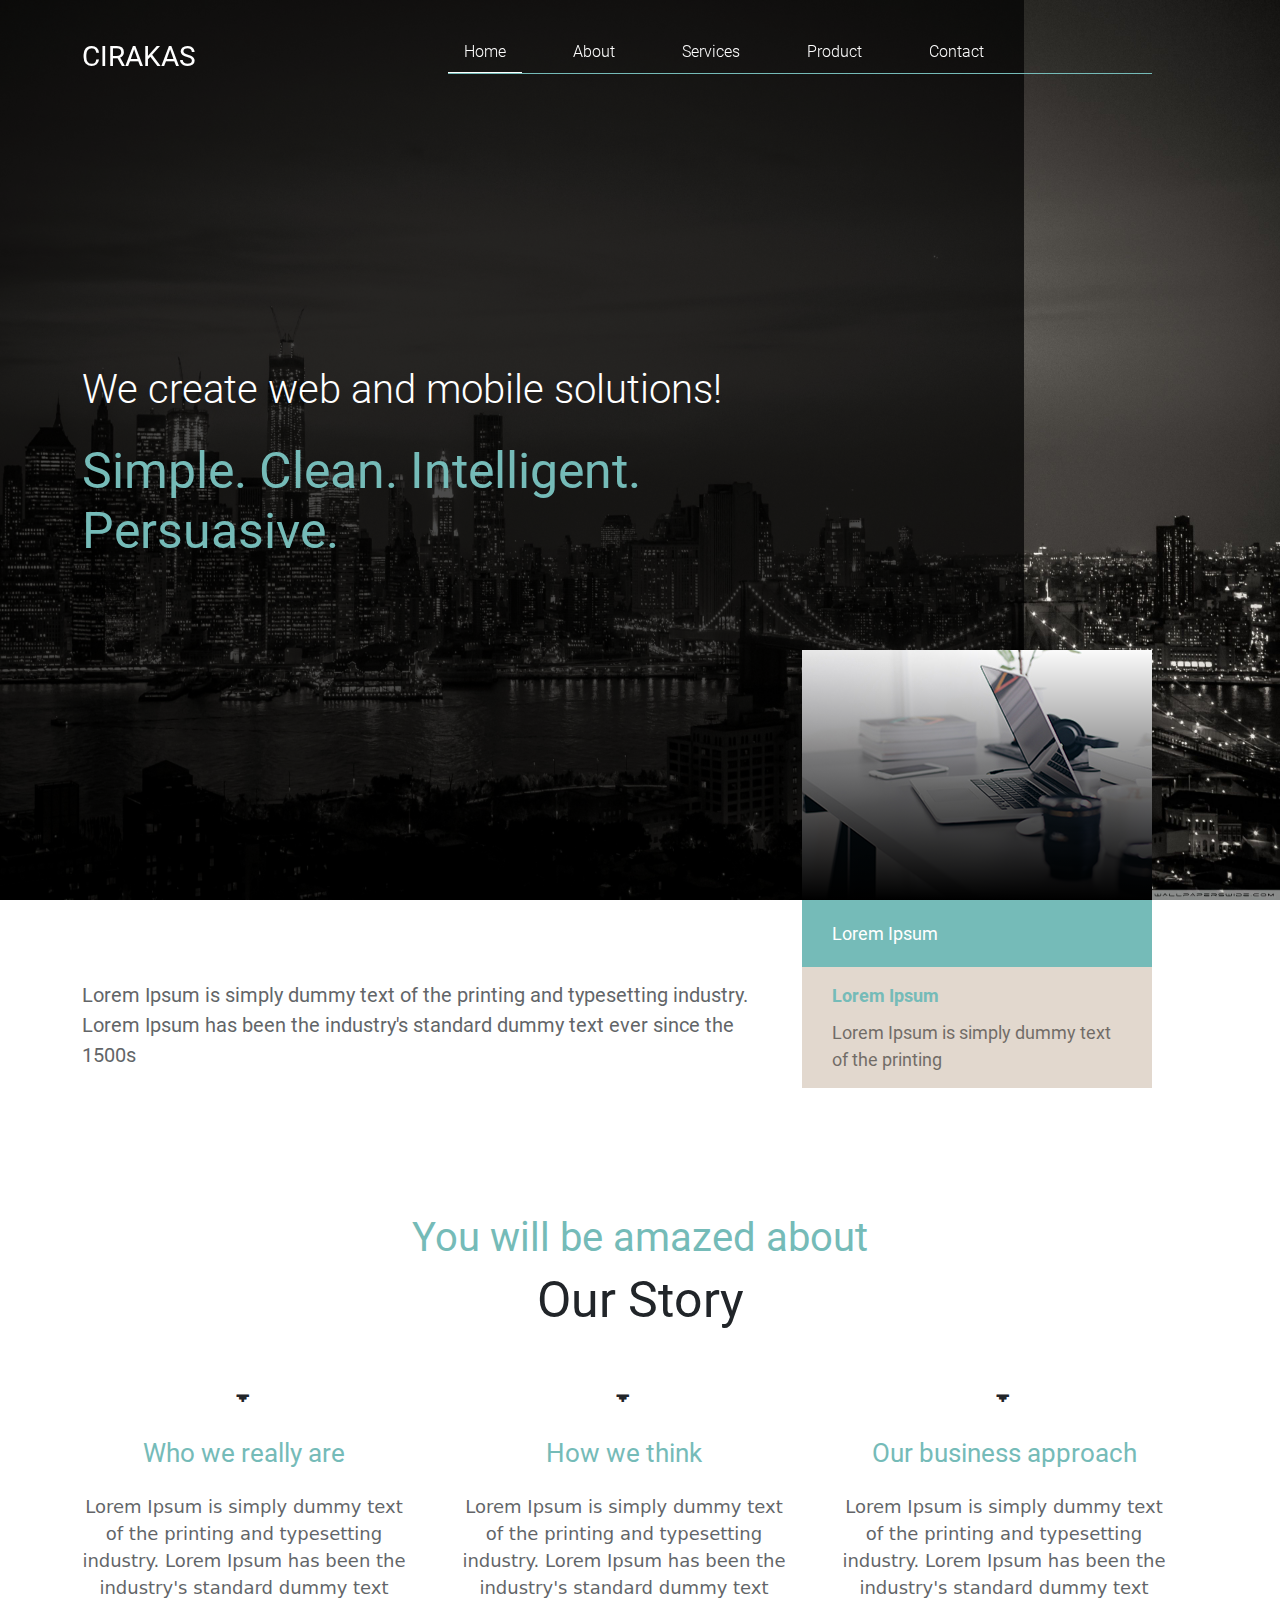
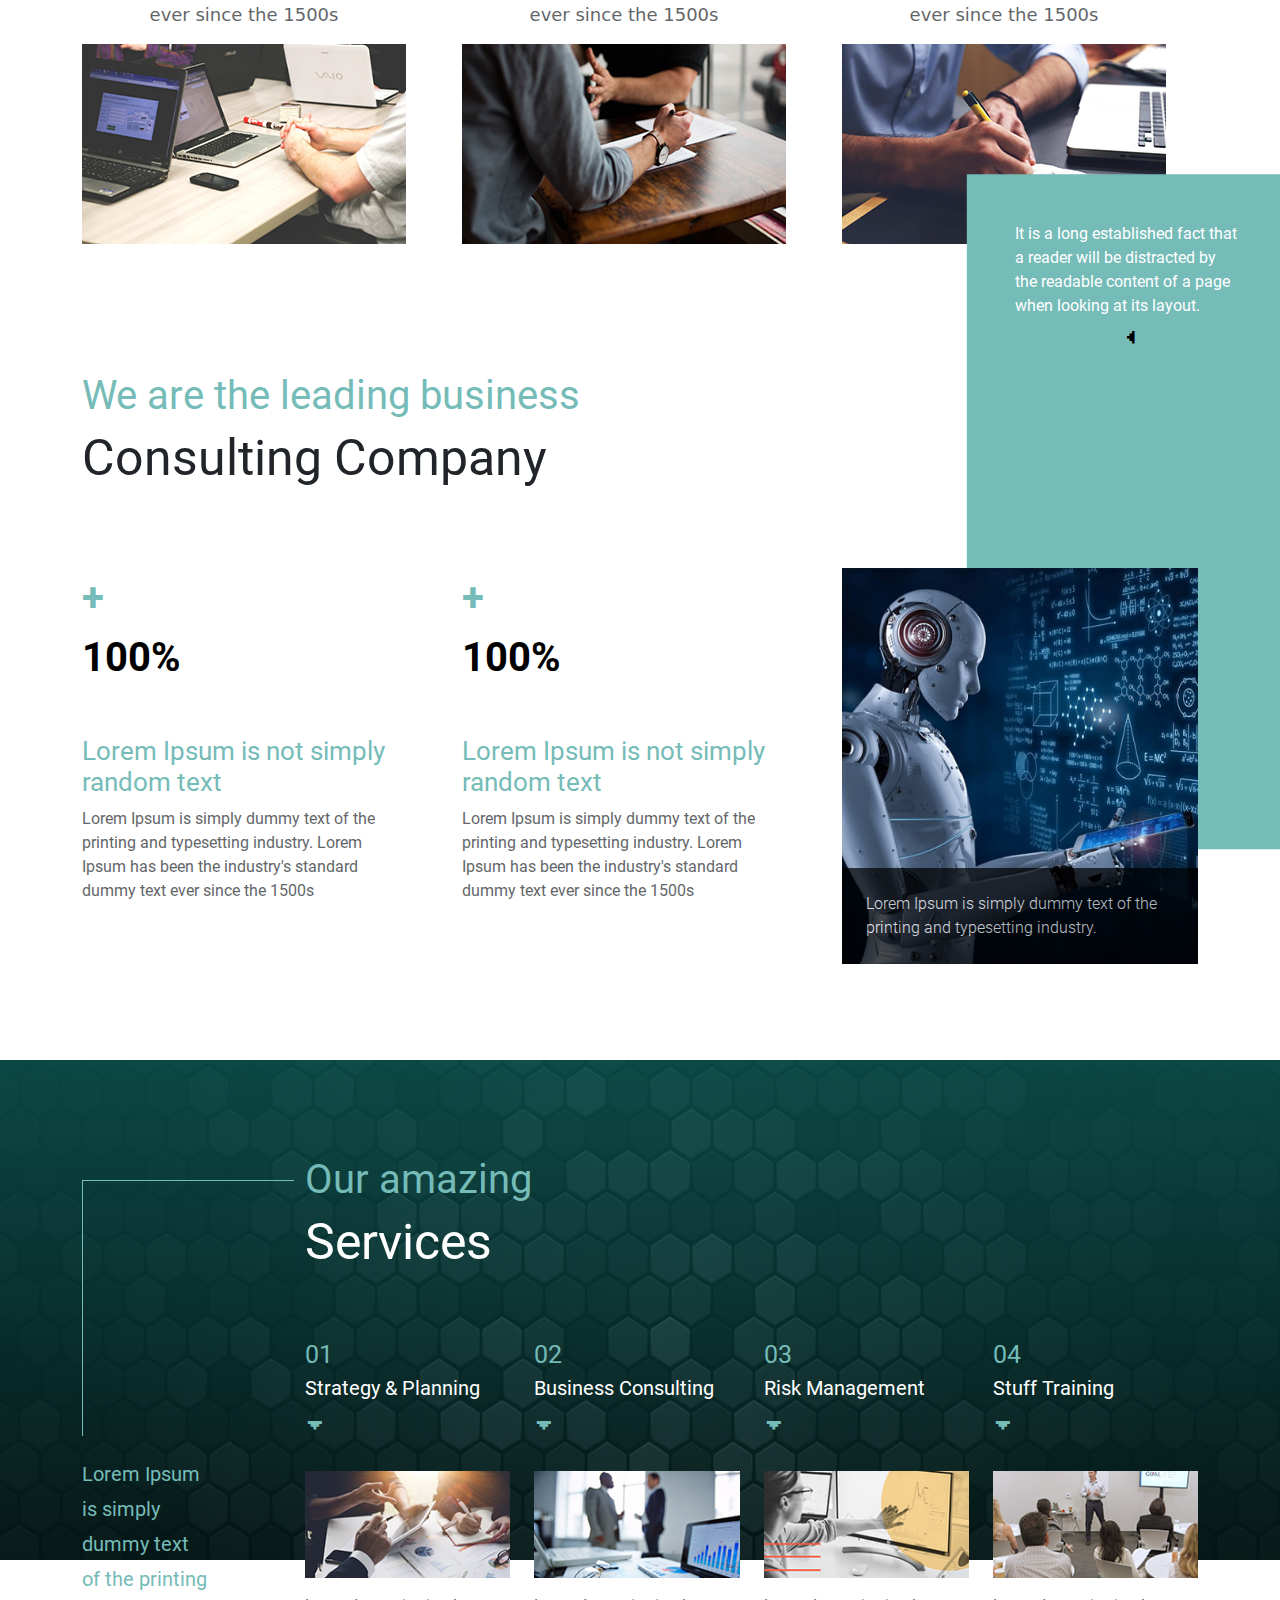
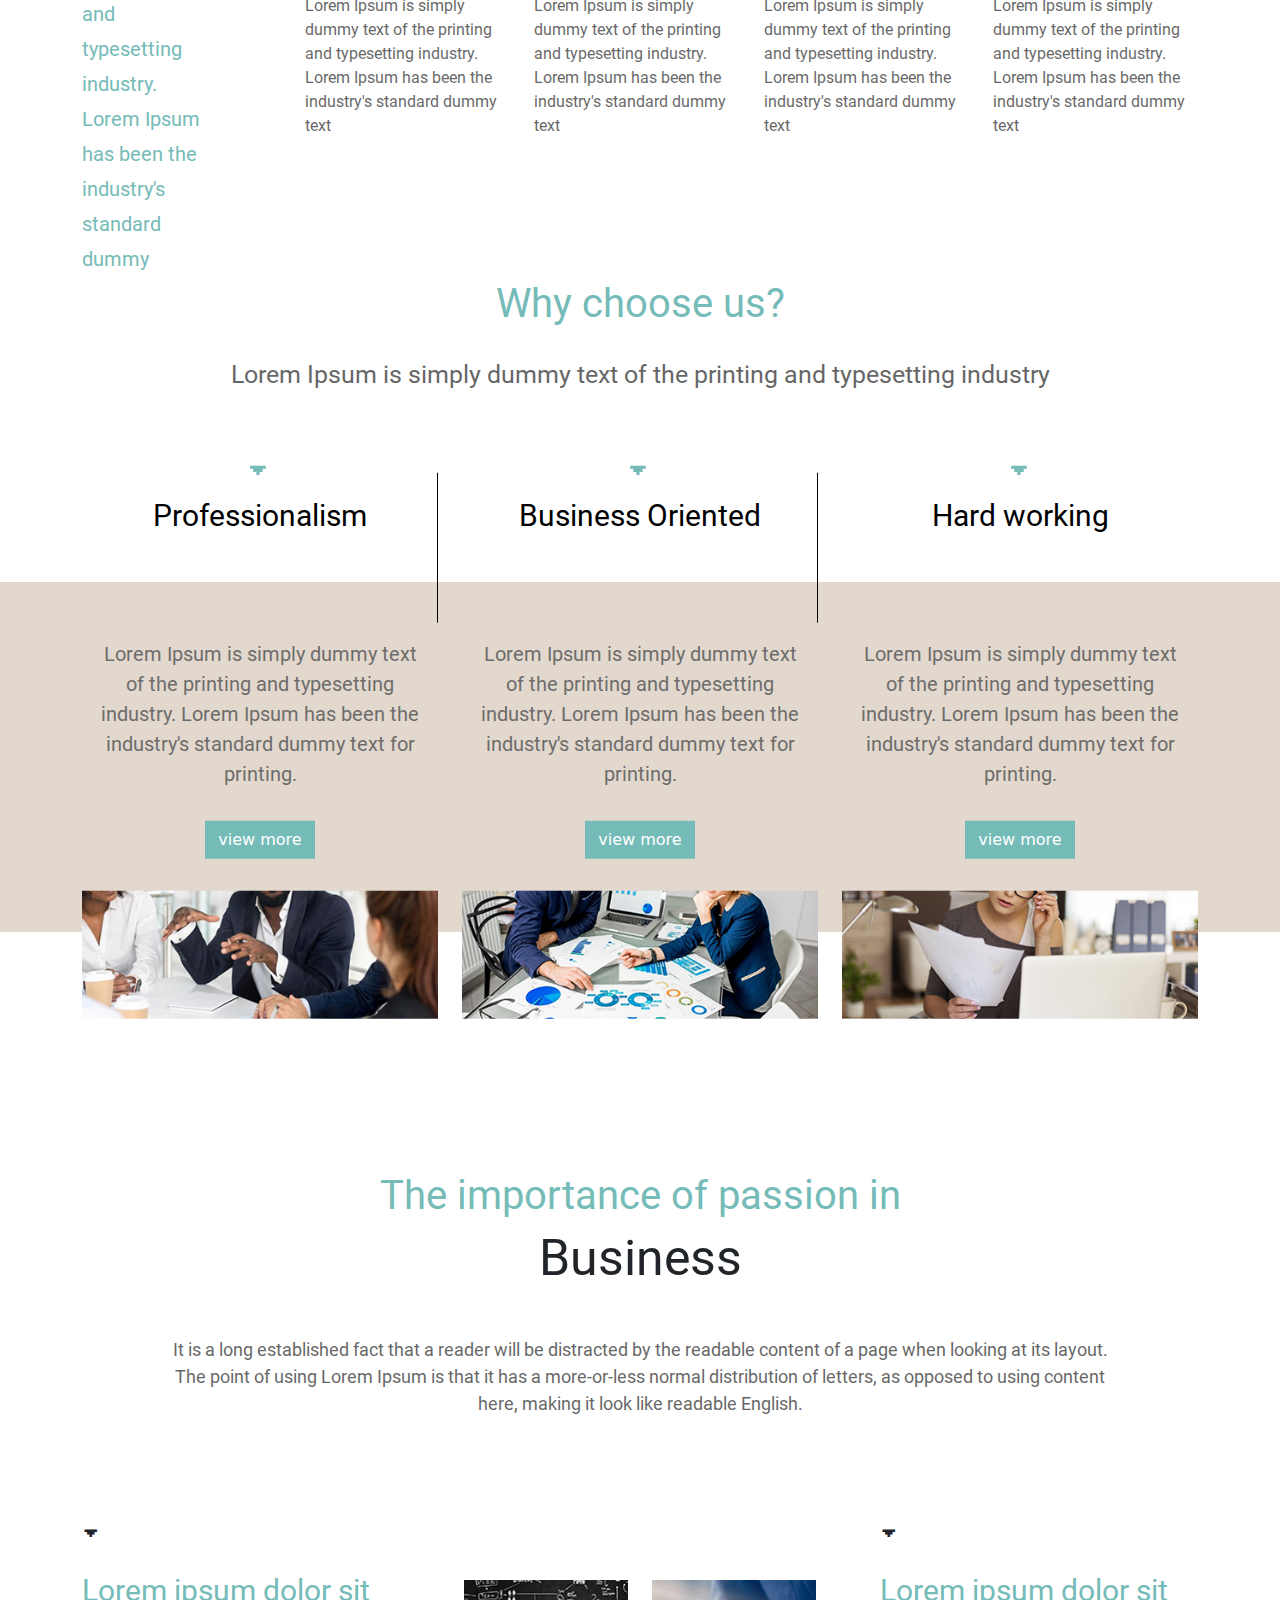
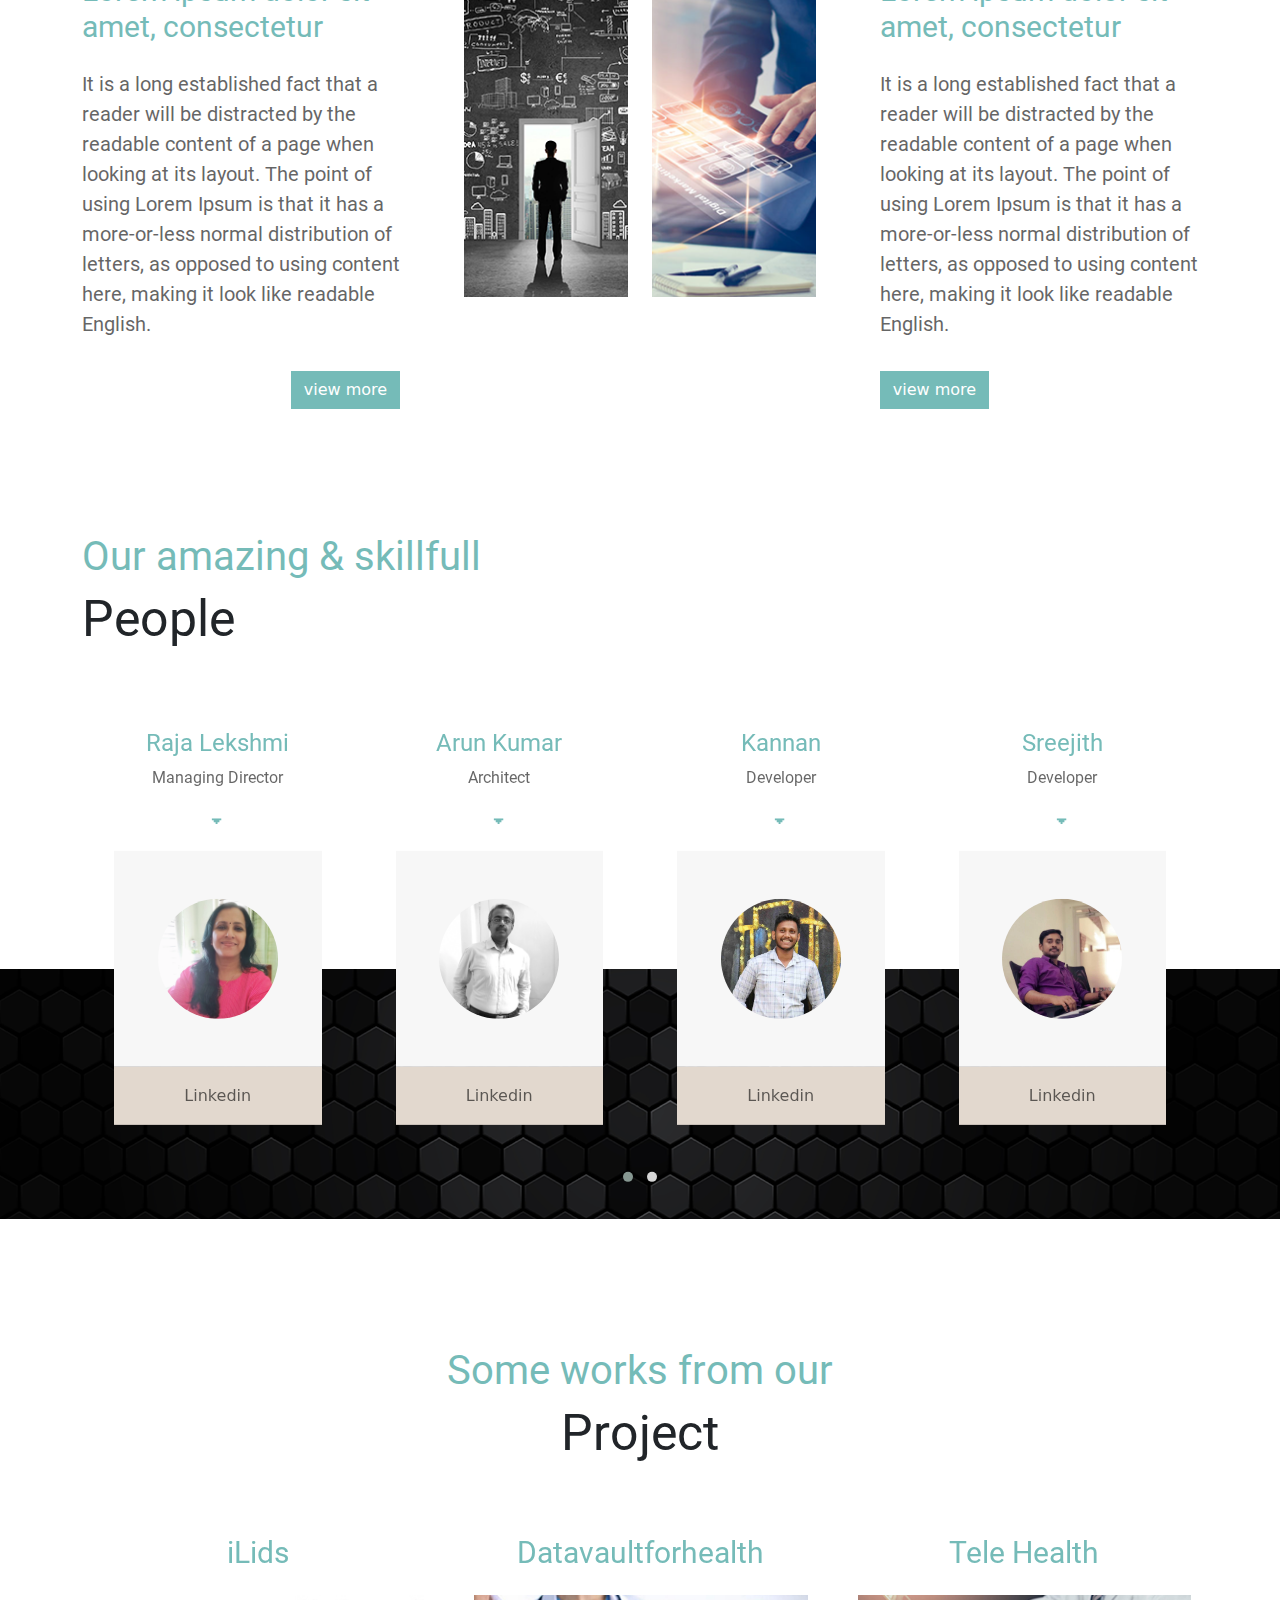
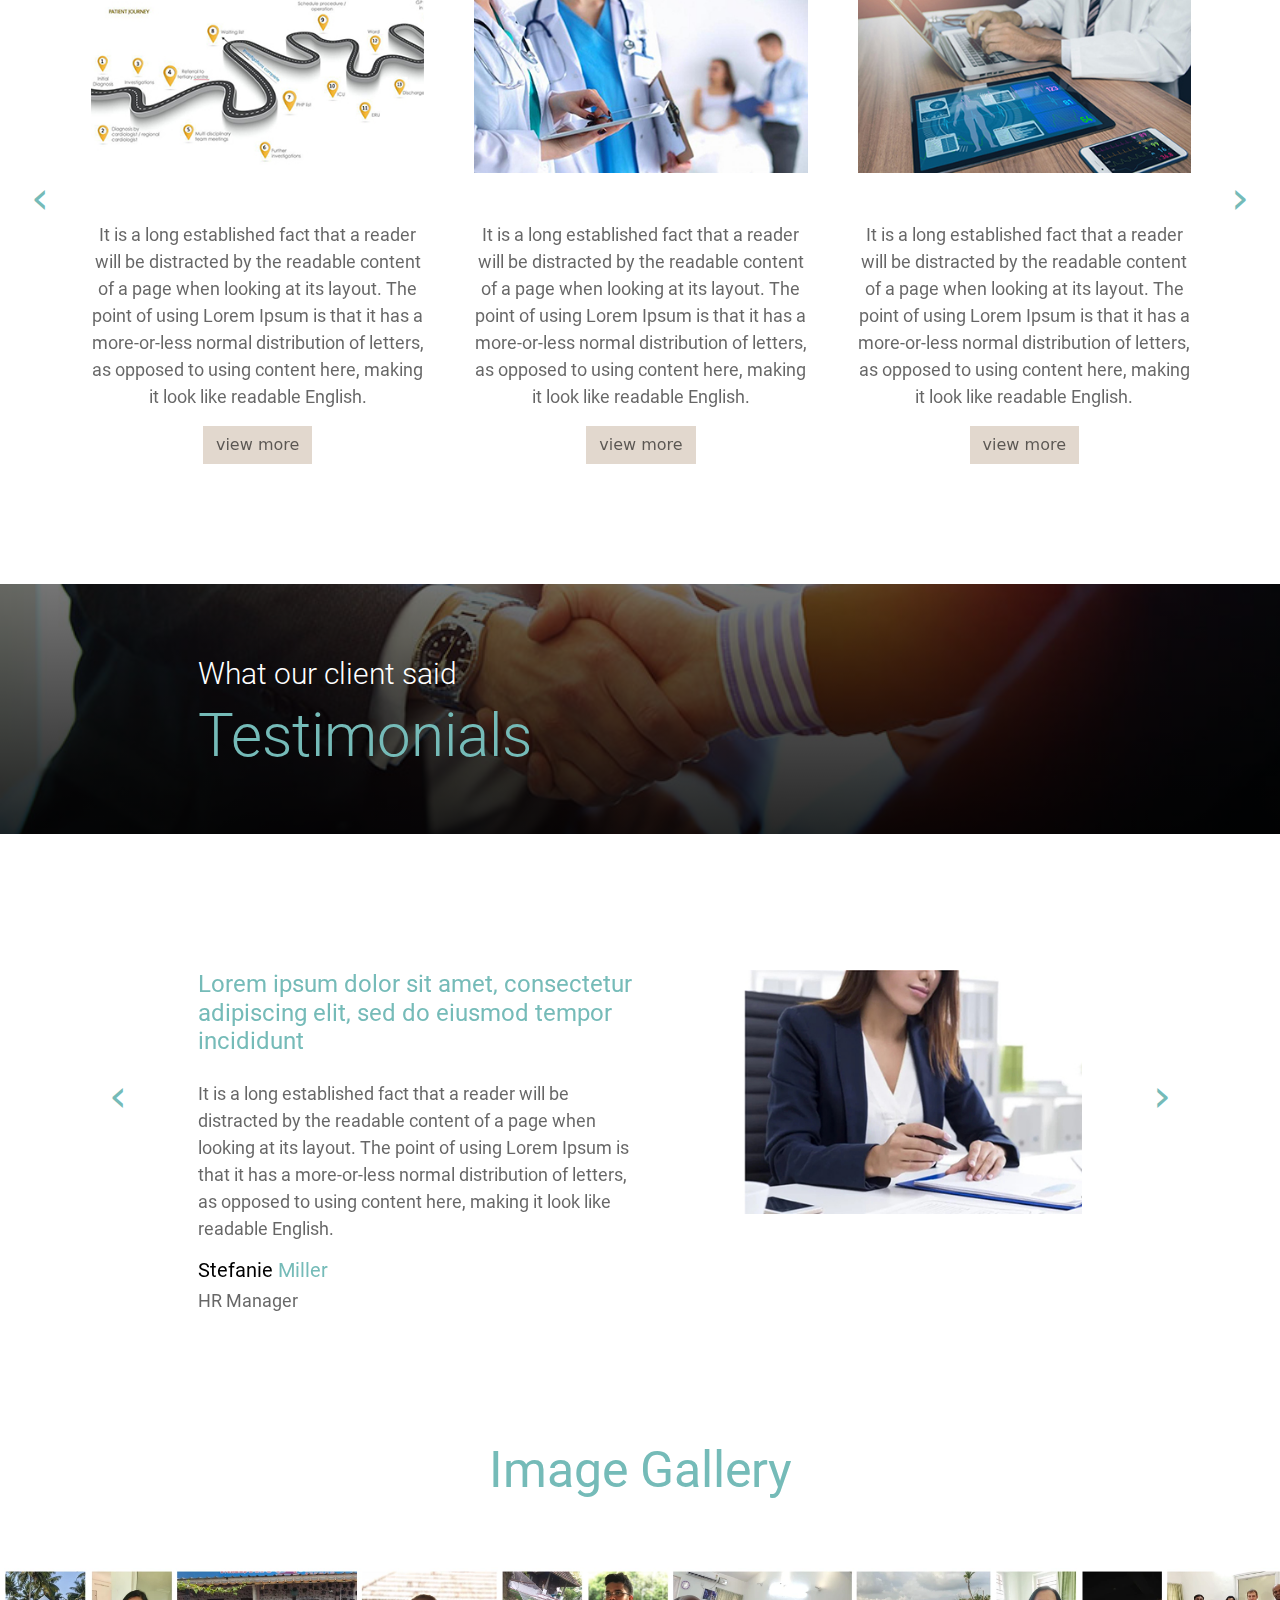
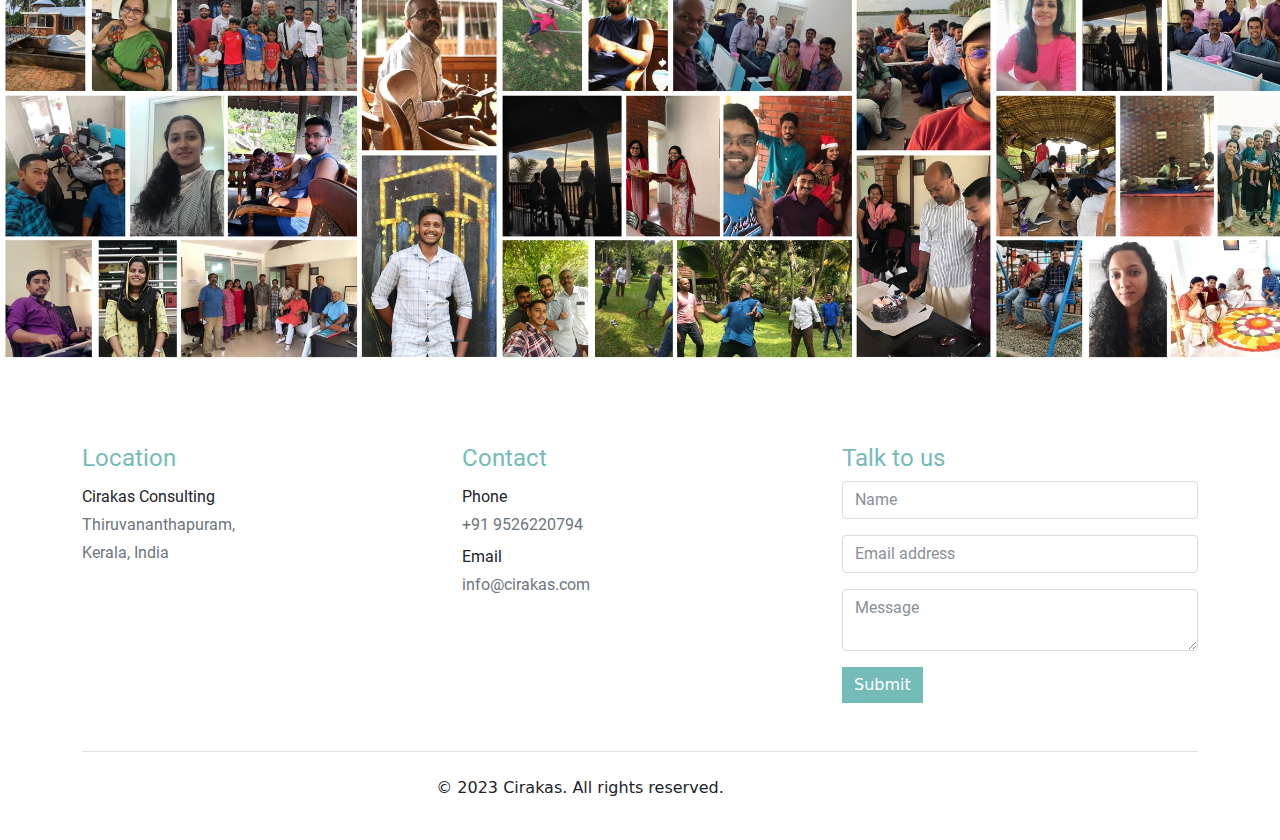
==== index.html @ 85bcc10d "first commit" ====
<!DOCTYPE html>
<html lang="en">

<head>
    <meta charset="UTF-8">
    <meta name="viewport" content="width=device-width, initial-scale=1.0">
    <title>Cirakas</title>
    <link href="css/cover.css" rel="stylesheet">
    <link href="css/bootstrap.min.css" rel="stylesheet">
    <link href="css/owl.carousel.min.css" rel="stylesheet">
    <link href="css/owl.theme.default.min.css" rel="stylesheet">
    <link href="css/style.css" rel="stylesheet">
    
    <script src="js/bootstrap.bundle.min.js"></script>
    <script src="js/jquery.min.js"></script>
    <script src="js/owl.carousel.js"></script>
</head>

<body>
    <div class="navbar-sticky navbar-transparent navbar-primary navbar-sticky-on fixed-top">
        <div class="container">
            <h3 class="logo float-md-start">CIRAKAS</h3>
            <nav id="menu-center" class="nav nav-masthead justify-content-start float-md-end">
                <ul>
                    <li>
                        <a class="nav-link active" href="#home">Home</a>
                    </li>
                    <li>
                        <a class="nav-link" href="#about">About</a>
                    </li>
                    <li>
                        <a class="nav-link" href="#services">Services</a>
                    </li>
                    <li>
                        <a class="nav-link" href="#product">Product</a>
                    </li>
                    <li>
                        <a class="nav-link" href="#contact">Contact</a>
                    </li>
                </ul>
            </nav>
        </div>
    </div>
    <div id="home">
    	<section class="section">
	        <!-- Cover -->
	        <div class="bg-cover"></div>
	        <!-- Overlay -->
	        <div class="bg-overlay">
	            <div class="container">
	                <div class="row">
	                    <div class="col-md-8 col-lg-8 align-self-end banner-heading">
	                        <p class="text-white">
	                            We create web and mobile solutions!
	                        </p>
	                        <h1 class="mb-4">
	                            Simple. Clean. Intelligent. Persuasive.
	                        </h1>
	                    </div>
	                </div>
	            </div>
	        </div>
	        <div class="banner-card">
	        	<div class="banner-lap"></div>
	        	<div class="banner-txt1">
	        		Lorem Ipsum
	        	</div>
	        	<div class="banner-txt2">
	        		<div class="banner-txt2-sub1">
	        			Lorem Ipsum
	        		</div>
	        		<div class="banner-txt2-sub2">
	        			Lorem Ipsum is simply dummy text of the printing
	        		</div>
	        	</div>
	        </div>
    	</section>
    </div>
    <section class="sub-content" >
    	<div class="container">
	    	<p>
	    		Lorem Ipsum is simply dummy text of the printing and typesetting industry. Lorem Ipsum has been the industry's standard dummy text ever since the 1500s
	    	</p>
    	</div>
    </section>
    <div id="about">
    	<section class="our-story">
	    	<div class="container">
		    	<h1>You will be amazed about</h1>
		    	<h2>Our Story</h2>
		    	<div class="row">
		    		<div class="col-md-4">
		    			<div class="story">
			    			<div class="down-arrow">&#129171;</div>
			    			<h3>Who we really are</h3>
			    			<p>Lorem Ipsum is simply dummy text of the printing and typesetting industry. Lorem Ipsum has been the industry's standard dummy text ever since the 1500s</p>
			    			<img src="img/story1.jpg">
			    		</div>
		    		</div>
		    		<div class="col-md-4">
		    			<div class="story">
			    			<div class="down-arrow">&#129171;</div>
			    			<h3>How we think</h3>
			    			<p>Lorem Ipsum is simply dummy text of the printing and typesetting industry. Lorem Ipsum has been the industry's standard dummy text ever since the 1500s</p>
			    			<img src="img/story2.jpg">
			    		</div>
		    		</div>
		    		<div class="col-md-4">
		    			<div class="story">
			    			<div class="down-arrow">&#129171;</div>
			    			<h3>Our business approach</h3>
			    			<p>Lorem Ipsum is simply dummy text of the printing and typesetting industry. Lorem Ipsum has been the industry's standard dummy text ever since the 1500s</p>
			    			<img src="img/story3.jpg">
			    		</div>
		    		</div>
		    	</div>
	    	</div>
	    </section>
    	<section class="consulting">
	    	<div class="container">
		    	<h1>We are the leading business</h1>
		    	<h2>Consulting Company</h2>
		    	<div class="row">
		    		<div class="col-md-4">
		    			<div class="con-sec">
		    				<div class="plus-icon">+</div>
		    				<div class="plus-count">100%</div>
		    				<h3>Lorem Ipsum is not simply random text</h3>
		    				<p>Lorem Ipsum is simply dummy text of the printing and typesetting industry. Lorem Ipsum has been the industry's standard dummy text ever since the 1500s</p>
		    			</div>
		    		</div>
		    		<div class="col-md-4">
		    			<div class="con-sec">
		    				<div class="plus-icon">+</div>
		    				<div class="plus-count">100%</div>
		    				<h3>Lorem Ipsum is not simply random text</h3>
		    				<p>Lorem Ipsum is simply dummy text of the printing and typesetting industry. Lorem Ipsum has been the industry's standard dummy text ever since the 1500s</p>
		    			</div>
		    		</div>
		    		<div class="col-md-4">
		                <div class="con-img">
		                  <img src="img/ai.jpg" class="img-fluid" alt="">
		                </div>
		                <div class="con-card">
		                	It is a long established fact that a reader will be distracted by the readable content of a page when looking at its layout.
		                	<p class="left-arrow">&#129168;</p>
		                </div>
		                <div class="con-img-effect">
		                  	Lorem Ipsum is simply dummy text of the printing and typesetting industry.
		              	</div>
	              	</div>
		    	</div>
		    </div>
		</section>
    </div>
    <div id="services">
    	<section class="services">
    		<div class="container">
    			<div class="section-main">
    				<div class="section-left">
    					<div class="section-left-line"></div>
    					<div class="section-left-txt">
    						Lorem Ipsum is simply dummy text of the printing and typesetting industry. Lorem Ipsum has been the industry's standard dummy
    					</div>
    				</div>
    				<div class="section-right">
    					<h1>Our amazing</h1>
				    	<h2>Services</h2>
				    	<div class="row">
				    		<div class="col-md-3">
				    			<div class="service-card">
				    				<div class="service-count">01</div>
				    				<div class="service-head">Strategy & Planning</div>
				    				<div class="service-arrow">&#129171;</div>
				    				<div class="service-img">
				    					<img src="img/service1.jpg">
				    				</div>
				    				<p>Lorem Ipsum is simply dummy text of the printing and typesetting industry. Lorem Ipsum has been the industry's standard dummy text</p>
				    			</div>
				    		</div>
				    		<div class="col-md-3">
				    			<div class="service-card">
				    				<div class="service-count">02</div>
				    				<div class="service-head">Business Consulting</div>
				    				<div class="service-arrow">&#129171;</div>
				    				<div class="service-img">
				    					<img src="img/service2.jpg">
				    				</div>
				    				<p>Lorem Ipsum is simply dummy text of the printing and typesetting industry. Lorem Ipsum has been the industry's standard dummy text</p>
				    			</div>
				    		</div>
				    		<div class="col-md-3">
				    			<div class="service-card">
				    				<div class="service-count">03</div>
				    				<div class="service-head">Risk Management</div>
				    				<div class="service-arrow">&#129171;</div>
				    				<div class="service-img">
				    					<img src="img/service3.jpg">
				    				</div>
				    				<p>Lorem Ipsum is simply dummy text of the printing and typesetting industry. Lorem Ipsum has been the industry's standard dummy text</p>
				    			</div>
				    		</div>
				    		<div class="col-md-3">
				    			<div class="service-card">
				    				<div class="service-count">04</div>
				    				<div class="service-head">Stuff Training</div>
				    				<div class="service-arrow">&#129171;</div>
				    				<div class="service-img">
				    					<img src="img/service4.jpg">
				    				</div>
				    				<p>Lorem Ipsum is simply dummy text of the printing and typesetting industry. Lorem Ipsum has been the industry's standard dummy text</p>
				    			</div>
				    		</div>
				    	</div>
    				</div>
    			</div>
    		</div>
    	</section>
    	<section class="choose-us">
	    	<div class="container">
		    	<h1>Why choose us?</h1>
		    	<h2>Lorem Ipsum is simply dummy text of the printing and typesetting industry</h2>
		    </div>
		    <div class="choose-bg">
			    <div class="container">
			    	<div class="row">
			    		<div class="col-md-4">
			    			<div class="choose-main">
		    					<div class="choose-border">
		    						<div class="choose-arrow">&#129171;</div>
									<div class="choose-head">Professionalism</div>
		    					</div>
		    					<div class="choose-txt">
		    						Lorem Ipsum is simply dummy text of the printing and typesetting industry. Lorem Ipsum has been the industry's standard dummy text for printing.
		    					</div>
		    					<div class="choose-btn">
		    						<div class="btn">view more</div>
		    					</div>
		    					<div class="choose-img">
			    					<img src="img/choose1.jpg">
			    				</div>
			    			</div>
			    		</div>
			    		<div class="col-md-4">
			    			<div class="choose-main">
		    					<div class="choose-border">
		    						<div class="choose-arrow">&#129171;</div>
									<div class="choose-head">Business Oriented</div>
		    					</div>
		    					<div class="choose-txt">
		    						Lorem Ipsum is simply dummy text of the printing and typesetting industry. Lorem Ipsum has been the industry's standard dummy text for printing.
		    					</div>
		    					<div class="choose-btn">
		    						<div class="btn">view more</div>
		    					</div>
		    					<div class="choose-img">
			    					<img src="img/choose2.jpg">
			    				</div>
			    			</div>
			    		</div>
			    		<div class="col-md-4">
			    			<div class="choose-main">
		    					<div class="choose-border border-none">
		    						<div class="choose-arrow">&#129171;</div>
									<div class="choose-head">Hard working</div>
		    					</div>
		    					<div class="choose-txt">
		    						Lorem Ipsum is simply dummy text of the printing and typesetting industry. Lorem Ipsum has been the industry's standard dummy text for printing.
		    					</div>
		    					<div class="choose-btn">
		    						<div class="btn">view more</div>
		    					</div>
		    					<div class="choose-img">
			    					<img src="img/choose3.jpg">
			    				</div>
			    			</div>
			    		</div>
			    	</div>
			    </div>
			</div>
		</section>
		<section class="business">
	    	<div class="container">
		    	<h1>The importance of passion in</h1>
		    	<h2>Business</h2>
		    	<p>It is a long established fact that a reader will be distracted by the readable content of a page when looking at its layout. The point of using Lorem Ipsum is that it has a more-or-less normal distribution of letters, as opposed to using content here, making it look like readable English.</p>
		    	<div class="row">
			    	<div class="col-md-6">
			    		<div class="business-main">
			    			<div class="business-left">
			    				<div class="business-arrow">&#129171;</div>
			    				<h1>Lorem ipsum dolor sit amet, consectetur</h1>
			    				<p>It is a long established fact that a reader will be distracted by the readable content of a page when looking at its layout. The point of using Lorem Ipsum is that it has a more-or-less normal distribution of letters, as opposed to using content here, making it look like readable English.</p>
			    				<div class="btn">view more</div>
			    			</div>
			    			<div class="business-right">
			    				<img src="img/business1.png">
			    			</div>
			    		</div>
			    	</div>
			    	<div class="col-md-6">
			    		<div class="business-main">
			    			<div class="business-right">
			    				<img src="img/business2.png">
			    			</div>
			    			<div class="business-left">
			    				<div class="business-arrow">&#129171;</div>
			    				<h1>Lorem ipsum dolor sit amet, consectetur</h1>
			    				<p>It is a long established fact that a reader will be distracted by the readable content of a page when looking at its layout. The point of using Lorem Ipsum is that it has a more-or-less normal distribution of letters, as opposed to using content here, making it look like readable English.</p>
			    				<div class="btn">view more</div>
			    			</div>
			    			
			    		</div>
			    	</div>
			    </div>
		    </div>
		</section>
		<section class="team">
	    	<div class="container">
		    	<h1>Our amazing & skillfull</h1>
		    	<h2>People</h2>
				<div class="owl-one owl-carousel owl-theme owl-loaded owl-drag">
	                <div class="owl-stage-outer">
	                    <div class="owl-stage team-stage">
	                        <div class="owl-item ">
	                            <div class="item">
	                                <div class="box">
	                                    <div class="owl-item_content">
	                                        <h3 class="team-name">Raja Lekshmi</h3>
	                                        <p class="design">Managing Director</p>
	                                        <div class="team-top-arrow">&#129171;</div>
	                                        <div class="team-img">
	                                        	<img src="img/r1.webp" alt="team">
	                                        </div>
	                                    </div>
	                                    <div class="btn">
	                                        <a href="#">Linkedin</a>
	                                    </div>
	                                </div>
	                            </div>
	                        </div>
	                        <div class="owl-item ">
	                            <div class="item">
	                                <div class="box">
	                                    <div class="owl-item_content">
	                                        <h3 class="team-name">Arun Kumar</h3>
	                                        <p class="design">Architect</p>
	                                        <div class="team-top-arrow">&#129171;</div>
	                                        <div class="team-img">
	                                        	<img src="img/a2.webp" alt="team">
	                                        </div>
	                                    </div>
	                                    <div class="btn">
	                                        <a href="#">Linkedin</a>
	                                    </div>
	                                </div>
	                            </div>
	                        </div>
	                        <div class="owl-item">
	                            <div class="item">
	                                <div class="box">
	                                    <div class="owl-item_content">
	                                        <h3 class="team-name">Kannan</h3>
	                                        <p class="design">Developer</p>
	                                        <div class="team-top-arrow">&#129171;</div>
	                                        <div class="team-img">
	                                        	<img src="img/k3.webp" alt="team">
	                                        </div>
	                                    </div>
	                                    <div class="btn">
	                                        <a href="#">Linkedin</a>
	                                    </div>
	                                </div>
	                            </div>
	                        </div>
	                        <div class="owl-item ">
	                            <div class="item">
	                                <div class="box">
	                                    <div class="owl-item_content">
	                                        <h3 class="team-name">Sreejith</h3>
	                                        <p class="design">Developer</p>
	                                        <div class="team-top-arrow">&#129171;</div>
	                                        <div class="team-img">
	                                        	<img src="img/s4.webp" alt="team">
	                                        </div>
	                                    </div>
	                                    <div class="btn">
	                                        <a href="#">Linkedin</a>
	                                    </div>
	                                </div>
	                            </div>
	                        </div>
	                        <div class="owl-item ">
	                            <div class="item">
	                                <div class="box">
	                                    <div class="owl-item_content">
	                                        <h3 class="team-name">Pooja</h3>
	                                        <p class="design">Developer</p>
	                                        <div class="team-top-arrow">&#129171;</div>
	                                        <div class="team-img">
	                                        	<img src="img/p5.webp" alt="team">
	                                        </div>
	                                    </div>
	                                    <div class="btn">
	                                        <a href="#">Linkedin</a>
	                                    </div>
	                                </div>
	                            </div>
	                        </div>
	                        <div class="owl-item ">
	                            <div class="item">
	                                <div class="box">
	                                    <div class="owl-item_content">
	                                        <h3 class="team-name">Sumaiya</h3>
	                                        <p class="design">Developer</p>
	                                        <div class="team-top-arrow">&#129171;</div>
	                                        <div class="team-img">
	                                        	<img src="img/s6.webp" alt="team">
	                                        </div>
	                                    </div>
	                                    <div class="btn">
	                                        <a href="#">Linkedin</a>
	                                    </div>
	                                </div>
	                            </div>
	                        </div>
	                    </div>
	                </div>
	            </div>
          	</div>
        </section>
	</div>
    <div id="product">
    	<section class="product">
	    	<div class="container">
		    	<h1>Some works from our</h1>
		    	<h2>Project</h2>
				<div class="owl-two owl-carousel owl-theme">
					<div class="item">
						<div class="product-card">
							<h3>iLids</h3>
							<img src="img/project1.jpeg">
		    				<p>It is a long established fact that a reader will be distracted by the readable content of a page when looking at its layout. The point of using Lorem Ipsum is that it has a more-or-less normal distribution of letters, as opposed to using content here, making it look like readable English.</p>
		    				<div class="btn"><a href="#">view more</a></div>
						</div>
					</div>
					<div class="item">
						<div class="product-card">
							<h3>Datavaultforhealth</h3>
							<img src="img/project2.jpeg">
		    				<p>It is a long established fact that a reader will be distracted by the readable content of a page when looking at its layout. The point of using Lorem Ipsum is that it has a more-or-less normal distribution of letters, as opposed to using content here, making it look like readable English.</p>
		    				<div class="btn"><a href="#">view more</a></div>
						</div>
					</div>
					<div class="item">
						<div class="product-card">
							<h3>Tele Health</h3>
							<img src="img/project3.jpeg">
		    				<p>It is a long established fact that a reader will be distracted by the readable content of a page when looking at its layout. The point of using Lorem Ipsum is that it has a more-or-less normal distribution of letters, as opposed to using content here, making it look like readable English.</p>
		    				<div class="btn"><a href="#">view more</a></div>
						</div>
					</div>
					<div class="item">
						<div class="product-card">
							<h3>WL Modeling</h3>
							<img src="img/project4.jpeg">
		    				<p>It is a long established fact that a reader will be distracted by the readable content of a page when looking at its layout. The point of using Lorem Ipsum is that it has a more-or-less normal distribution of letters, as opposed to using content here, making it look like readable English.</p>
		    				<div class="btn"><a href="#">view more</a></div>
						</div>
					</div>
				</div>
		    </div>
		</section>
    </div>
    <div id="testimonial">
	    <section class="testimonial">
	    	<div class="container">
		    	<h1>What our client said</h1>
		    	<h2>Testimonials</h2>
		    </div>
		</section>
		<section class="testimonial-txt">
	    	<div class="container">
	    		<div class="owl-three owl-carousel owl-theme">
					<div class="item">
						<div class="testimonial-card">
							<div class="testimonial-left">
								<h3>Lorem ipsum dolor sit amet, consectetur adipiscing elit, sed do eiusmod tempor incididunt</h3>
		    					<p>It is a long established fact that a reader will be distracted by the readable content of a page when looking at its layout. The point of using Lorem Ipsum is that it has a more-or-less normal distribution of letters, as opposed to using content here, making it look like readable English.</p>
		    					<h4><span>Stefanie</span> <span>Miller</span></h4>
		    					<h5>HR Manager</h5>
		    				</div>
		    				<div class="testimonial-right">
		    					<img src="img/tst1.jpg">
		    				</div>
						</div>
					</div>
					<div class="item">
						<div class="testimonial-card">
							<div class="testimonial-left">
								<h3>Lorem ipsum dolor sit amet, consectetur adipiscing elit, sed do eiusmod tempor incididunt</h3>
		    					<p>It is a long established fact that a reader will be distracted by the readable content of a page when looking at its layout. The point of using Lorem Ipsum is that it has a more-or-less normal distribution of letters, as opposed to using content here, making it look like readable English.</p>
		    					<h4><span>Stefanie</span> <span>Miller</span></h4>
		    					<h5>HR Manager</h5>
		    				</div>
		    				<div class="testimonial-right">
		    					<img src="img/tst1.jpg">
		    				</div>
						</div>
					</div>
				</div>
	    	</div>
	    </section>
	</div>
	<div id="gallery">
		<section class="gallery">
	    	<div class="container">
		    	<h2>Image Gallery</h2>
		    </div>
		    <div class="Marquee">
	            <div class="Marquee-content">
	                <div class="Marquee-tag">
	                    <img src="img/photo-grid.webp" alt="" />
	                </div>
	                <div class="Marquee-tag">
	                    <img src="img/photo-grid.webp" alt="" />
	                </div>
	            </div>
	        </div>
		</section>
	</div>
    <div id="contact">
    	<div class="container">
		  <footer>
		    <div class="row">
		      <div class="col-4">
		        <h5>Location</h5>
		        <ul class="nav flex-column">
		          <li class="nav-item mb-1 mt-1 p-0 text-head">Cirakas Consulting</li>
		          <li class="nav-item mb-1 p-0 text-muted">Thiruvananthapuram,</li>
		          <li class="nav-item mb-1 p-0 text-muted">Kerala, India</li>
		        </ul>
		      </div>
		      <div class="col-4">
		        <h5>Contact</h5>
		        <ul class="nav flex-column">
		          <li class="nav-item mb-1 mt-1 p-0 text-head">Phone</li>
		          <li class="nav-item mb-1 p-0 text-muted">+91 9526220794</li>
		          <li class="nav-item mb-1 mt-1 p-0 text-head">Email</li>
		          <li class="nav-item mb-1 p-0 text-muted">info@cirakas.com</li>
		        </ul>
		      </div>
		      <div class="col-4">
		        <form>
		          <h5>Talk to us</h5>
		          <div class="w-100 ">
		            <label for="newsletter1" class="visually-hidden">Name</label>
		            <input id="newsletter1" type="text" class="form-control" placeholder="Name">
		          </div>
		          <div class="w-100 py-3">
		            <label for="newsletter2" class="visually-hidden">Email address</label>
		            <input id="newsletter2" type="text" class="form-control" placeholder="Email address">
		          </div>
		          <div class="w-100">
		            <label for="newsletter3" class="visually-hidden">Message</label>
		            <textarea id="newsletter3" type="text" class="form-control" placeholder="Message"></textarea>
		          </div>
		          <button class="btn btn-primary mt-3 submit" type="button">Submit</button>
		        </form>
		      </div>
		    </div>

		    <div class="d-flex justify-content-center py-4 border-top">
		      <p>© 2023 Cirakas. All rights reserved.</p>
		      <ul class="list-unstyled d-flex">
		        <li class="ms-3"><a class="link-dark" href="#"><svg class="bi" width="24" height="24"><use xlink:href="#twitter"></use></svg></a></li>
		        <li class="ms-3"><a class="link-dark" href="#"><svg class="bi" width="24" height="24"><use xlink:href="#instagram"></use></svg></a></li>
		        <li class="ms-3"><a class="link-dark" href="#"><svg class="bi" width="24" height="24"><use xlink:href="#facebook"></use></svg></a></li>
		      </ul>
		    </div>
		  </footer>
		</div>
    </div>
    
<script>
	$(window).scroll(function() {
	  if ($(document).scrollTop() > 100) {
	    $('.navbar-sticky').addClass('nav-bg');
	    $('.nav-masthead').addClass('nav-border');
	  } else {
	    $('.navbar-sticky').removeClass('nav-bg');
	    $('.nav-masthead').removeClass('nav-border');
	  }
	});

	$(document).ready(function () {
	    $(document).on("scroll", onScroll);
	    
	    //smoothscroll
	    $('a[href^="#"]').on('click', function (e) {
	        e.preventDefault();
	        $(document).off("scroll");
	        
	        $('a').each(function () {
	            $(this).removeClass('active');
	        })
	        $(this).addClass('active');
	      
	        var target = this.hash,
	            menu = target;
	        $target = $(target);
	        $('html, body').stop().animate({
	            'scrollTop': $target.offset().top+2
	        }, 500, 'swing', function () {
	            window.location.hash = target;
	            $(document).on("scroll", onScroll);
	        });
	    });

	    var owl1 = $('.owl-one');
        owl1.owlCarousel({
            items: 4,
            loop: true,
            nav: false,
            margin: 10,
            autoplay: true,
            autoplayTimeout: 3000,
            autoplayHoverPause: true
        });

        var owl2 = $('.owl-two');
        owl2.owlCarousel({
            items: 3,
            loop: true,
            nav: true,
            dots: false,
            margin: 10,
            autoplay: false,
            autoplayTimeout: 3000,
            autoplayHoverPause: true
        });
        var owl2 = $('.owl-three');
        owl2.owlCarousel({
            items: 1,
            loop: true,
            nav: true,
            dots: false,
            margin: 10,
            autoplay: false,
            autoplayTimeout: 3000,
            autoplayHoverPause: true
        });
	});


	function onScroll(event){
	    var scrollPos = $(document).scrollTop();
	    $('#menu-center a').each(function () {
	        var currLink = $(this);
	        var refElement = $(currLink.attr("href"));
	        if (refElement.position().top <= scrollPos && refElement.position().top + refElement.height() > scrollPos) {
	            $('#menu-center a').removeClass("active");
	            currLink.addClass("active");
	        }
	        else{
	            currLink.removeClass("active");
	        }
	    });
	}
</script>
</body>
</html>
---- css/cover.css ----
/*
 * Globals
 */


/* Custom default button */
.btn-light,
.btn-light:hover,
.btn-light:focus {
  color: #333;
  text-shadow: none; /* Prevent inheritance from `body` */
}


/*
 * Base structure
 */

body {
  /*text-shadow: 0 .05rem .1rem rgba(0, 0, 0, .5);
  box-shadow: inset 0 0 5rem rgba(0, 0, 0, .5);*/
}

.cover-container {
  max-width: 42em;
}


/*
 * Header
 */

.nav-masthead .nav-link {
  color: rgba(255, 255, 255, .5);
  border-bottom: .25rem solid transparent;
}

.nav-masthead .nav-link:hover,
.nav-masthead .nav-link:focus {
  border-bottom-color: rgba(255, 255, 255, .25);
}

.nav-masthead .nav-link + .nav-link {
  margin-left: 1rem;
}

.nav-masthead .active {
  color: #fff;
  border-bottom-color: #fff;
}
---- css/style.css ----
:root {
  --primary: #75bbb8;
  --secondary : #e2d8ce; 
  --white: #ffffff;
  --black: #000000;
}
@font-face {
  font-family: Roboto-Thin;
  src: url(../font/Roboto-Light.ttf);
}
@font-face {
  font-family: Roboto-Light;
  src: url(../font/Roboto-Light.ttf);
}
@font-face {
  font-family: Roboto-Regular;
  src: url(../font/Roboto-Regular.ttf);
}
@font-face {
  font-family: Roboto-Bold;
  src: url(../font/Roboto-Bold.ttf);
}

html {
    height: 100%!important;
}
body{
   
}
/*header*/
#menu-center ul li {
    list-style: none;
    margin: 0 30px 0 0;
    display: inline-flex;
}
#menu-center ul{
    margin-bottom: 0rem;
    padding-left: 0rem;
}
header div{
    display: flex;
    justify-content: space-around;
    align-items: center;
}
.logo{
    color:var(--white);
    font-family: Roboto-Regular;
    margin-top: 0.5rem;
}

.navbar-sticky{
    padding: 2rem 0.8rem;
    transition-duration: 1s;
}
.nav-bg{
    background:var(--black);
    padding: 1rem 0.8rem !important;
    transition-duration: 1s;
    opacity: 90%;
}
.nav-masthead a{
    font-family: Roboto-Light;
}
.nav-masthead{
    border-bottom: solid 0.10rem var(--primary);
    transition-duration: 1s;
    width: 55%;
    right: 10%;
    position: absolute;
}
.nav-border{
    border-bottom: solid 0rem var(--black) !important;
    transition-duration: 1s;
}
.nav-masthead .nav-link + .nav-link {
    margin-left: 2rem;
}
.nav-masthead .nav-link {
    color: var(--white);
    border-bottom: 0.10rem solid transparent;
}
.nav-masthead .nav-link:hover {
    color: var(--white);
    border-bottom: 0.10rem solid var(--white);
}
.nav-masthead .active {
    color: var(--white);
    border-bottom-color: var(--white);
}
/*header*/

/*banner*/
.bg-cover{
    background: linear-gradient(0deg, rgb(0 0 0 / 0%) 0%, rgb(0 0 0 / 0%) 100%), url(../img/banner.jpg);
    height: 100vh;
    background-repeat: no-repeat;
    background-size: 100% 100%;
}
.bg-overlay {
    position: absolute;
    top: 0;
    bottom: 0;
    left: 0;
    right: 0;
}
.bg-overlay:before {
    content: '';
    position: absolute;
    top: 0;
    bottom: 0;
    left: 0;
    right: 0;
    background-color: #000000;
    opacity: 70%;
    width: 80%;
}
.section .container {
    position: relative;
    z-index: 1;
}
.section {
    position: relative;
    padding-top: 0rem;
    padding-bottom: 0rem;
}
.bg-overlay .container{
    top:40%;
}
.banner-heading p{
    font-size: 40px;
    font-family: Roboto-Light;
    padding-bottom: 5px;
}
.banner-heading h1{
    font-size: 50px;
    font-family: Roboto-Regular;
    color:var(--primary);
}
.banner-card{
    width: 350px;
    height: 250px;
    position: absolute;
    right: 10%;
    bottom: 0%;
}
.banner-lap{
    background: linear-gradient(0deg, rgb(0 0 0) 0%, rgb(0 0 0 / 0%) 100%), url(../img/lap.jpg);
    background-repeat: no-repeat;
    background-size: 100% 100%;
    height:100%;
    width:100%;
}
.banner-txt1{
    background:var(--primary);
    color:var(--white);
    padding: 20px 30px;
    font-size: 18px;
    font-family: Roboto-Regular;
}
.banner-txt2{
    background:var(--secondary);
    padding: 15px 30px;
}
.banner-txt2-sub1{
    color:var(--primary);
    display: flex;
    font-size: 18px;
    padding-bottom: 10px;
    font-family: Roboto-Bold;
}
.banner-txt2-sub2{
    color:var(--black);
    display: flex;
    font-size: 18px;
    opacity: 50%;
    font-family: Roboto-Regular;
}
.sub-content p{
    width:60%;
    font-size: 20px;
    font-family: Roboto-Regular;
    padding-top:5rem;
    opacity: 70%;
}
/*banner*/

/*our-story*/
#about{
    padding:8rem 0rem 0rem 0rem;
}
.our-story{
    padding:0rem 0rem;
}
.our-story h1{
    text-align: center;
    color:var(--primary);
    font-family: Roboto-Regular;

}
.our-story h2{
    text-align: center;
    font-family: Roboto-Regular;
    font-size: 50px;
    margin-bottom:3rem;
}
.story:nth-child(1){
    padding-right:2rem;
}
.story:nth-child(2){
    padding-right:1rem;
    padding-left:1rem;
}
.story:nth-child(3){
    padding-left:2rem;
}
.story h3{
    font-family: Roboto-Regular;
    color:var(--primary);
    font-size: 26px;
    padding-bottom: 1rem;
}
.story p{
    opacity: 70%;
    font-size: 18px;
}
.story .down-arrow{
    font-size: 40px;
}
.story .down-arrow, .story h3, .story p{
    text-align: center;
}
.story img{
    width:100%;
    height:200px;
}

/*our-story*/


/*consulting*/

.consulting{
    padding:8rem 0rem 0rem 0rem;
}
.con-sec:nth-child(1){
    padding-right:2rem;
}
.con-sec:nth-child(2){
    padding-right:1rem;
    padding-left:1rem;
}
.con-sec:nth-child(3){
    padding-left:2rem;
}
.consulting h1{
    text-align: left;
    color:var(--primary);
    font-family: Roboto-Regular;

}
.consulting h2{
    text-align: left;
    font-family: Roboto-Regular;
    font-size: 50px;
    margin-bottom:5rem;
}
.plus-icon{
    font-size: 40px;
    color:var(--primary);
    font-family: Roboto-Bold;
}
.plus-count{
    font-size: 40px;
    color:var(--black);
    font-family: Roboto-Bold;
    margin-bottom:3rem;
}
.con-sec h3{
    font-size: 26px;
    color:var(--primary);
    font-family: Roboto-Regular;
}
.con-sec p {
    font-family: Roboto-Regular;
    opacity: 70%;
}
.con-img{
    width:100%
}
.con-img img{
    width: 100%;
    position: relative;
    z-index: 1000;
}
.con-img-effect {
    position: relative;
    bottom: 6rem;
    z-index: 1000;
    background: var(--black);
    color: #fff;
    padding: 1.5rem;
    width: 100%;
    font-family: Roboto-Light;
    opacity: 70%;
}
.con-card {
    transform: translate(39%, -117%);
    height: 75%;
    width: 25%;
    background: #75bbb8;
    position: absolute;
    color: var(--white);
    padding: 3rem;
    font-family: Roboto-Regular;
}
.left-arrow{
    font-size: 40px;
    color: var(--black);
    text-align: center;
    line-height: 40px;
}
/*consulting*/

/*services*/
#services{
    padding:0rem 0rem;
}
.services{
    background: linear-gradient(0deg, #0938365e 0%, #0e6460b3 100%), url(../img/black-bg.png);
    background-repeat: no-repeat;
    background-size: 100% 100%;
    height:500px;
}
.section-main{
    display:flex;
}
.section-left{
    width:20%;
}
.section-left-line{
    border-top:solid 1px var(--primary);
    border-left:solid 1px var(--primary);
    width:95%;
    height:16rem;
    margin-top: 1.5rem;
}
.section-left-txt{
    color:var(--primary);
    font-family: Roboto-Regular;
    padding-right: 6rem;
    font-size:20px;
    padding-top: 1.3rem;
    line-height: 35px;
}
.section-right{
    width:80%;
}
.section-right h1{
    text-align: left;
    color:var(--primary);
    font-family: Roboto-Regular;

}
.section-right h2{
    text-align: left;
    font-family: Roboto-Regular;
    font-size: 50px;
    margin-bottom:4rem;
    color:var(--white);
}
.services .container{
    padding-top:6rem;
}
.service-card{

}
.service-count{
    color:var(--primary);
    font-family: Roboto-Regular;
    font-size: 25px;
}
.service-head{
    color:var(--white);
    font-family: Roboto-Regular;
    font-size: 20px;
}
.service-arrow{
    color: var(--primary);
    font-size: 45px;
}
.service-img{
    width:100%;
}
.service-img img{
    width:100%;
}
.service-card p{
    padding-top:1rem;
    font-family: Roboto-Regular;
    color:var(--black);
    opacity: 60%;
}
/*services*/

/*choose-us*/
.choose-us{
    padding:20rem 0rem 0rem 0rem;
}
.choose-us h1 {
    text-align: center;
    color: var(--primary);
    font-family: Roboto-Regular;
    margin-bottom:2rem;
}
.choose-us h2 {
    text-align: center;
    color: var(--black);
    font-family: Roboto-Regular;
    opacity: 60%;
    font-size: 25px;
}

.choose-main {
}
.choose-bg{
    background: var(--secondary);
    margin-top: 12rem;
    height: 350px;
}
.choose-bg .container{
    transform: translate(0%, -20%);
}
.choose-border {
    border-right: solid 1px var(--black);
    height:150px;
}
.choose-arrow{
    text-align: center;
    font-size: 50px;
    line-height: 20px;
    color: var(--primary);
}
.choose-head{
    text-align: center;
    color: var(--black);
    font-family: Roboto-Regular;
    font-size: 30px;
}
.choose-txt{
    text-align: center;
    font-family: Roboto-Regular;
    font-size: 20px;
    opacity: 60%;
    padding: 1rem 1rem 2rem 1rem;
}
.choose-img{
    height:100%;
}
.choose-img img{
    width: 100%;
}
.choose-btn{
    display: flex;
    justify-content: center;
}
.choose-btn .btn{
    background: var(--primary);
    color: var(--white);
    border-radius: 0px;
    margin-bottom:2rem;
}
.choose-img-border .col-md-4{
    padding:0px;
}
.border-none{
    border-right: solid 0px var(--white) !important;
}
/*choose-us*/

/*business*/
.business{
    padding: 15rem 0rem 35rem 0rem;
}
.business h1{
    text-align: center;
    color: var(--primary);
    font-family: Roboto-Regular;
}
.business h2{
    text-align: center;
    font-family: Roboto-Regular;
    font-size: 50px;
    margin-bottom: 3rem;
}
.business p{
    text-align: center;
    font-family: Roboto-Regular;
    color: var(--black);
    opacity: 60%;
    font-size: 18px;
    padding: 0rem 5rem 5rem 5rem;
}
.business-left .btn {
    background: var(--primary);
    color: var(--white);
    border-radius: 0px;
}
.business-arrow{
    font-size: 40px;
}
.business-main{
    display: flex;
}
.business-left{
    width:70%;
}
.business-right{
    width:30%;
    padding-top: 4.2rem;
}
.business-right img{
    width: 100%;
}
.business-left h1{
    font-size: 30px;
    text-align: left;
    color: var(--primary);
    font-family: Roboto-Regular;
}
.business-left p{
    font-size: 20px;
    text-align: left;
    color: var(--black);
    opacity: 60%;
    font-family: Roboto-Regular;
    padding: 1rem 0rem;
}
.business-left:nth-child(1){
    padding-right:4rem;
}
.business-left:nth-child(2){
    padding-left:4rem;
}
.business-left:nth-child(1) .btn{
    float: right;
}
.business-left:nth-child(2) .btn{
    float: left;
}
/*business*/

/*team*/
.team {
    padding: 0rem 0rem 0rem 0rem;
}
.team{
    background: linear-gradient(0deg, #00000000 0%, #00000000 100%), url(../img/team-bg.png);
    background-repeat: no-repeat;
    background-size: 100% 100%;
    height:250px;
}
.team .container{
    transform: translate(0%, -66%);
}
.team h1 {
    text-align: left;
    color: var(--primary);
    font-family: Roboto-Regular;
}
.team h2 {
    text-align: left;
    font-family: Roboto-Regular;
    font-size: 50px;
    margin-bottom: 3rem;
}
.team-top-arrow{
    text-align: center;
    color: var(--primary);
    font-size:30px;
}
.team-name{
    color: var(--primary);
    text-align: center;
    font-family: Roboto-Regular;
    font-size: 1.5rem;
}
.design{
    color: var(--black);
    text-align: center;
    opacity: 60%;
    font-family: Roboto-Regular;
}
.team-img{
    background: #f7f7f7;
    display: flex;
    justify-content: center;
    padding: 3rem 0rem;
}
.team-img img {
    width: 120px !important;
    height: 120px !important;
    border-radius: 120px;
    overflow: hidden;
    object-fit: cover;
    object-position: top;
}
.team-stage .owl-item{
    padding: 2rem;
}

.team-stage .btn {
    background: var(--secondary);
    width: 100%;
    padding: 1rem 0rem;
    border-radius: 0px;
}
.team-stage .btn a{
    color:var(--black);
    opacity: 60%;
    text-decoration: none;
}
.team-stage .btn a:hover{
    color:blue;
    text-decoration: underline;

}
/*team*/

/*product*/
.product .container{
    padding: 8rem 0rem 0rem 0rem;
}
.product h1 {
    text-align: center;
    color: var(--primary);
    font-family: Roboto-Regular;
}
.product h2 {
    text-align: center;
    font-family: Roboto-Regular;
    font-size: 50px;
    margin-bottom: 2rem;
}
.product-card h3{
    text-align: center;
    color: var(--primary);
    font-family: Roboto-Regular;
    font-size: 30px;
    padding-bottom:1rem;
}
.product-card p{
    text-align: center;
    color: var(--black);
    font-family: Roboto-Regular;
    opacity: 60%;
    font-size: 18px;
    padding-top:3rem;
}
.product-card img{
    width:100%;
}
.product-card .btn {
    background: var(--secondary);
    border-radius: 0px;
}
.product-card .btn a{
    color: var(--black);
    font-size: 16px;
    opacity: 60%;
    text-decoration: none;
}
.owl-two .item {
    text-align: center;
    padding: 40px 20px;
}

.owl-two .owl-nav button.owl-prev,
.owl-two .owl-nav button.owl-next {
    z-index: 1;
    width: 30px;
    height: 30px;
    line-height: 18px;
    color: var(--primary);
    border-radius: 0%;
    position: absolute;
    top: 50%;
    transform: translatey(-50%);
}
.owl-two .owl-nav button.owl-prev:hover,
.owl-two .owl-nav button.owl-next:hover {
    background: #75bbb8;
    color: #FFF;
    text-decoration: none;
}
.owl-two .owl-nav button span {
    font-size: 45px;
    height: 100%;
    display: block;
    width: 100%;
}
.owl-two .owl-nav button.owl-prev {
    left: -50px;
}
.owl-two .owl-nav button.owl-next {
    right: -50px;
}
.owl-two .owl-nav {
    margin: 0;
}

/*product*/

/*testimonial*/
.testimonial {
    background: linear-gradient(0deg, #000000d9 0%, #0000008a 100%), url(../img/testimonial.jpg);
    background-repeat: no-repeat;
    background-size: 100% 100%;
    height: 250px;
}
.testimonial-txt .container{
    padding: 0rem 8rem;
}
.testimonial .container{
    padding:0rem 8rem;
}
.testimonial h1 {
    text-align: left;
    color: var(--white);
    font-family: Roboto-Light;
    font-size: 30px;
    padding-top: 4.5rem;
}
.testimonial h2 {
    text-align: left;
    font-family: Roboto-Light;
    font-size: 60px;
    margin-bottom: 2rem;
    color:var(--primary);
}
.testimonial-card{
    display: flex;
}
.testimonial-left{
    width:60%;
    padding-right: 5rem;
}
.testimonial-right{
    width:40%;
}
.testimonial-left h3 {
    text-align: left;
    color: var(--primary);
    font-family: Roboto-Regular;
    font-size: 24px;
    padding-bottom: 1rem;
}
.testimonial-left p {
    text-align: left;
    color: var(--black);
    font-family: Roboto-Regular;
    font-size: 18px;
    opacity:60%;
    padding-bottom: 0rem;
}
.testimonial-left h4{
    font-family: Roboto-Regular;
    font-size: 20px;
}
.testimonial-left h5{
    font-family: Roboto-Regular;
    font-size: 18px;
    color: var(--black);
    opacity:60%;
}
.testimonial-left h4 span:nth-child(1){
    color: var(--black);
}
.testimonial-left h4 span:nth-child(2){
    color: var(--primary);
}
.owl-three{
    padding-top: 6rem;
}
.owl-three .item {
    padding: 40px 0px;
}
.owl-three .owl-nav button.owl-prev,
.owl-three .owl-nav button.owl-next {
    z-index: 1;
    width: 30px;
    height: 30px;
    line-height: 18px;
    color: var(--primary);
    border-radius: 0%;
    position: absolute;
    top: 50%;
    transform: translatey(-50%);
}
.owl-three .owl-nav button.owl-prev:hover,
.owl-three .owl-nav button.owl-next:hover {
    background: #75bbb8;
    color: #FFF;
    text-decoration: none;
}
.owl-three .owl-nav button span {
    font-size: 45px;
    height: 100%;
    display: block;
    width: 100%;
}
.owl-three .owl-nav button.owl-prev {
    left: -100px;
}
.owl-three .owl-nav button.owl-next {
    right: -100px;
}
.owl-three .owl-nav {
    margin: 0;
}
#testimonial{
    height:100%;
    padding:5rem 0rem;
}
/*testimonial*/

/*gallery*/
#gallery{
    height:100%;
}
.gallery h2 {
    text-align: center;
    font-family: Roboto-Regular;
    font-size: 50px;
    margin-bottom: 4rem;
    color:var(--primary);
}
.Marquee {
  background: #fff;
  width: 100vw;
  -webkit-box-sizing: border-box;
  -moz-box-sizing: border-box;
  box-sizing: border-box;
  padding: 0em;
  color: #fff;
  font-weight: 200;
  display: -webkit-box;
  display: -moz-box;
  display: -webkit-flex;
  display: -ms-flexbox;
  display: box;
  display: flex;
  -webkit-box-align: center;
  -moz-box-align: center;
  -o-box-align: center;
  -ms-flex-align: center;
  -webkit-align-items: center;
  align-items: center;
  overflow: hidden;
}
.Marquee-content {
  display: -webkit-box;
  display: -moz-box;
  display: -webkit-flex;
  display: -ms-flexbox;
  display: box;
  display: flex;
  -webkit-animation: marquee 15s linear infinite running;
  -moz-animation: marquee 15s linear infinite running;
  -o-animation: marquee 15s linear infinite running;
  -ms-animation: marquee 15s linear infinite running;
  animation: marquee 15s linear infinite running;
}
.Marquee-tag img{
    max-width: 3840px;
    height:25rem;
}
body{
    overflow-x: hidden;
}
.Marquee-tag {
  width: 100%;
  margin: 0em;
  padding: 0em;
  background: #fff;
  display: -webkit-inline-box;
  display: -moz-inline-box;
  display: -webkit-inline-flex;
  display: -ms-inline-flexbox;
  display: inline-box;
  display: inline-flex;
  -webkit-box-align: center;
  -moz-box-align: center;
  -o-box-align: center;
  -ms-flex-align: center;
  -webkit-align-items: center;
  align-items: center;
  -webkit-box-pack: center;
  -moz-box-pack: center;
  -o-box-pack: center;
  -ms-flex-pack: center;
  -webkit-justify-content: center;
  justify-content: center;
  -webkit-transition: all 0.2s ease;
  -moz-transition: all 0.2s ease;
  -o-transition: all 0.2s ease;
  -ms-transition: all 0.2s ease;
  transition: all 0.2s ease;
}

@-moz-keyframes marquee {
  0% {
    -webkit-transform: translateX(0);
    -moz-transform: translateX(0);
    -o-transform: translateX(0);
    -ms-transform: translateX(0);
    transform: translateX(0);
  }
  100% {
    -webkit-transform: translate(-50%);
    -moz-transform: translate(-50%);
    -o-transform: translate(-50%);
    -ms-transform: translate(-50%);
    transform: translate(-50%);
  }
}
@-webkit-keyframes marquee {
  0% {
    -webkit-transform: translateX(0);
    -moz-transform: translateX(0);
    -o-transform: translateX(0);
    -ms-transform: translateX(0);
    transform: translateX(0);
  }
  100% {
    -webkit-transform: translate(-50%);
    -moz-transform: translate(-50%);
    -o-transform: translate(-50%);
    -ms-transform: translate(-50%);
    transform: translate(-50%);
  }
}
@-o-keyframes marquee {
  0% {
    -webkit-transform: translateX(0);
    -moz-transform: translateX(0);
    -o-transform: translateX(0);
    -ms-transform: translateX(0);
    transform: translateX(0);
  }
  100% {
    -webkit-transform: translate(-50%);
    -moz-transform: translate(-50%);
    -o-transform: translate(-50%);
    -ms-transform: translate(-50%);
    transform: translate(-50%);
  }
}
@keyframes marquee {
  0% {
    -webkit-transform: translateX(0);
    -moz-transform: translateX(0);
    -o-transform: translateX(0);
    -ms-transform: translateX(0);
    transform: translateX(0);
  }
  100% {
    -webkit-transform: translate(-50%);
    -moz-transform: translate(-50%);
    -o-transform: translate(-50%);
    -ms-transform: translate(-50%);
    transform: translate(-50%);
  }
}
/*gallery*/


/*footer*/
#contact{
    padding-top:5rem;
}
#contact h5{
    color: var(--primary);
    font-size: 1.5rem;
    font-family: Roboto-Regular;
}
#contact .about-txt{
    font-family: Roboto-Regular;
    padding-right:5rem;
}
#contact ul li{
    font-family: Roboto-Regular;
}
#contact .text-head{
    font-family: Roboto-Regular;
}
#contact .about-txt{
    padding-right:4rem;
    padding-top: 0.3rem;
    opacity: 60%;
    font-family: Roboto-Regular;
}
.submit{
    background: var(--primary);
    border-radius: 0px;
    border:none;
}
.submit:hover{
    background: var(--primary);
}
.form-control{
    font-family: Roboto-Regular;
    opacity: 80%;
}
#contact form{
    margin: 0rem 0rem 3rem 0rem;
}
/*footer*/
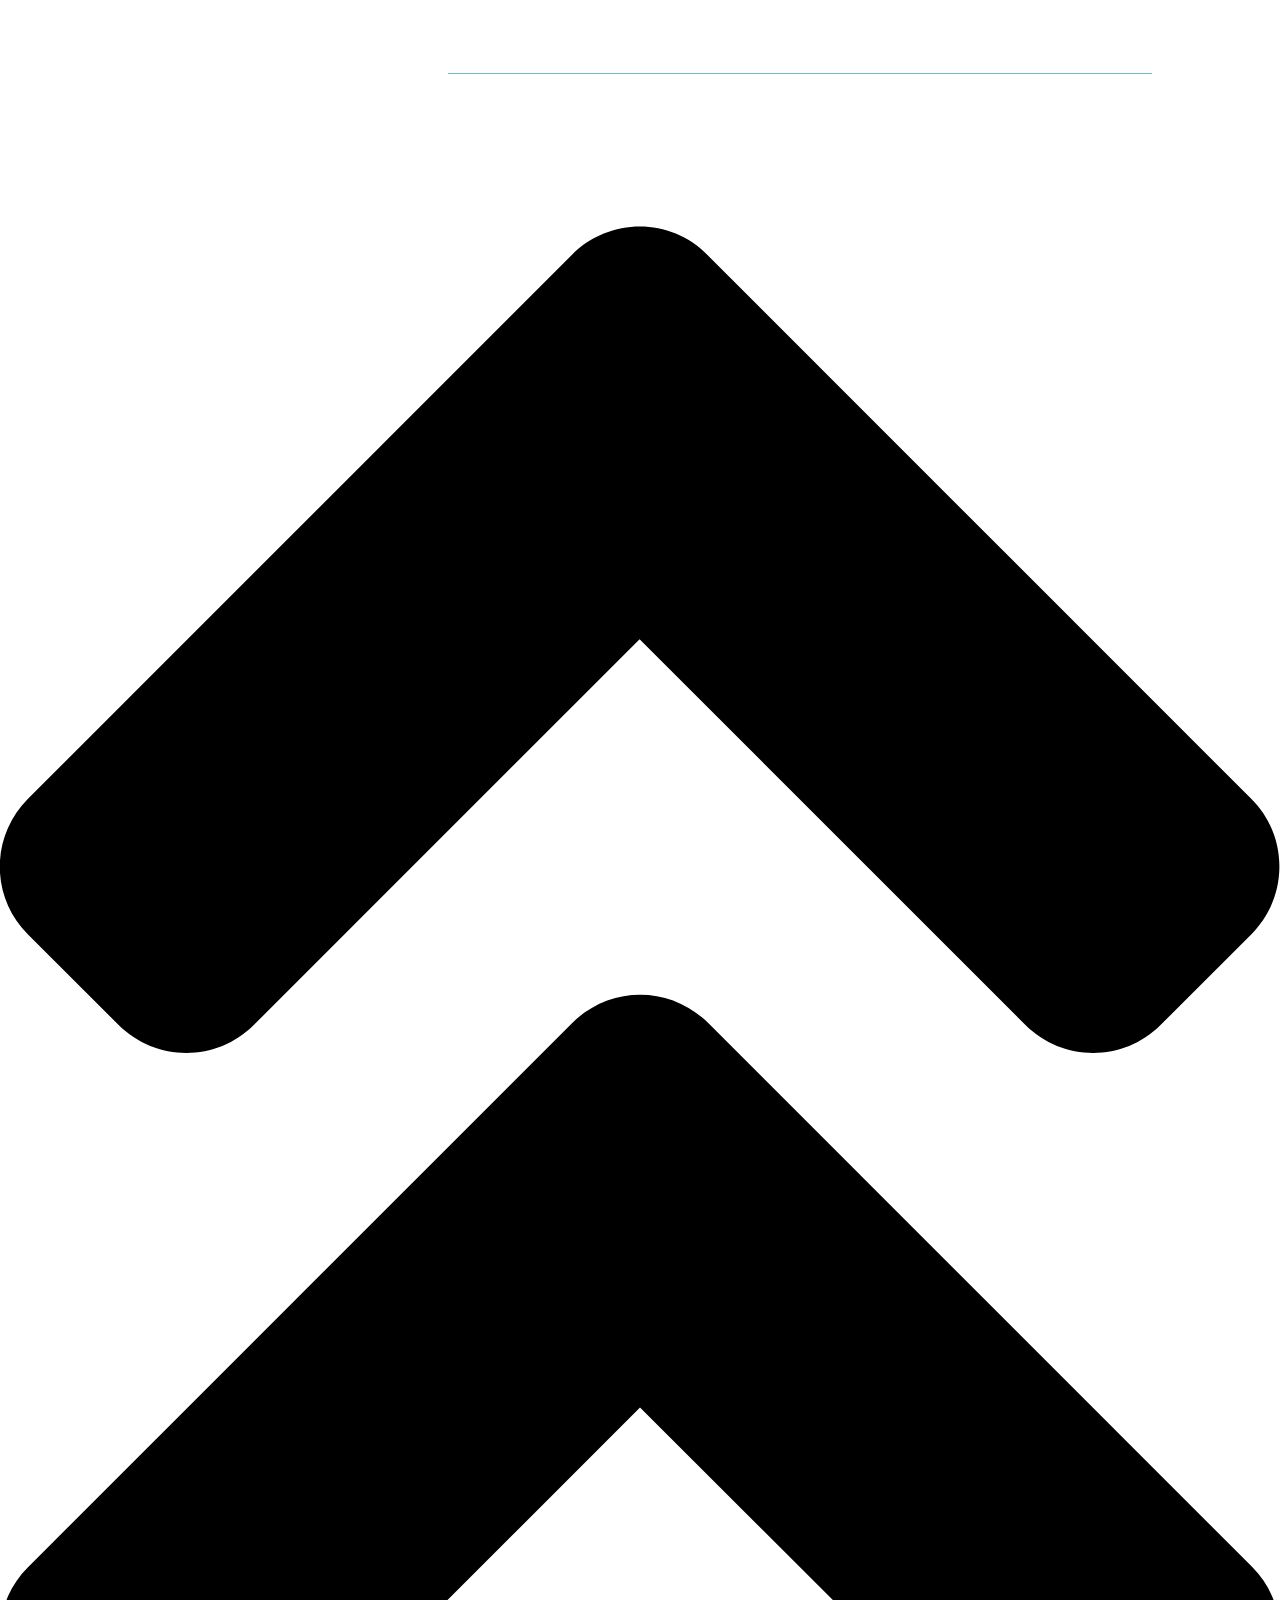
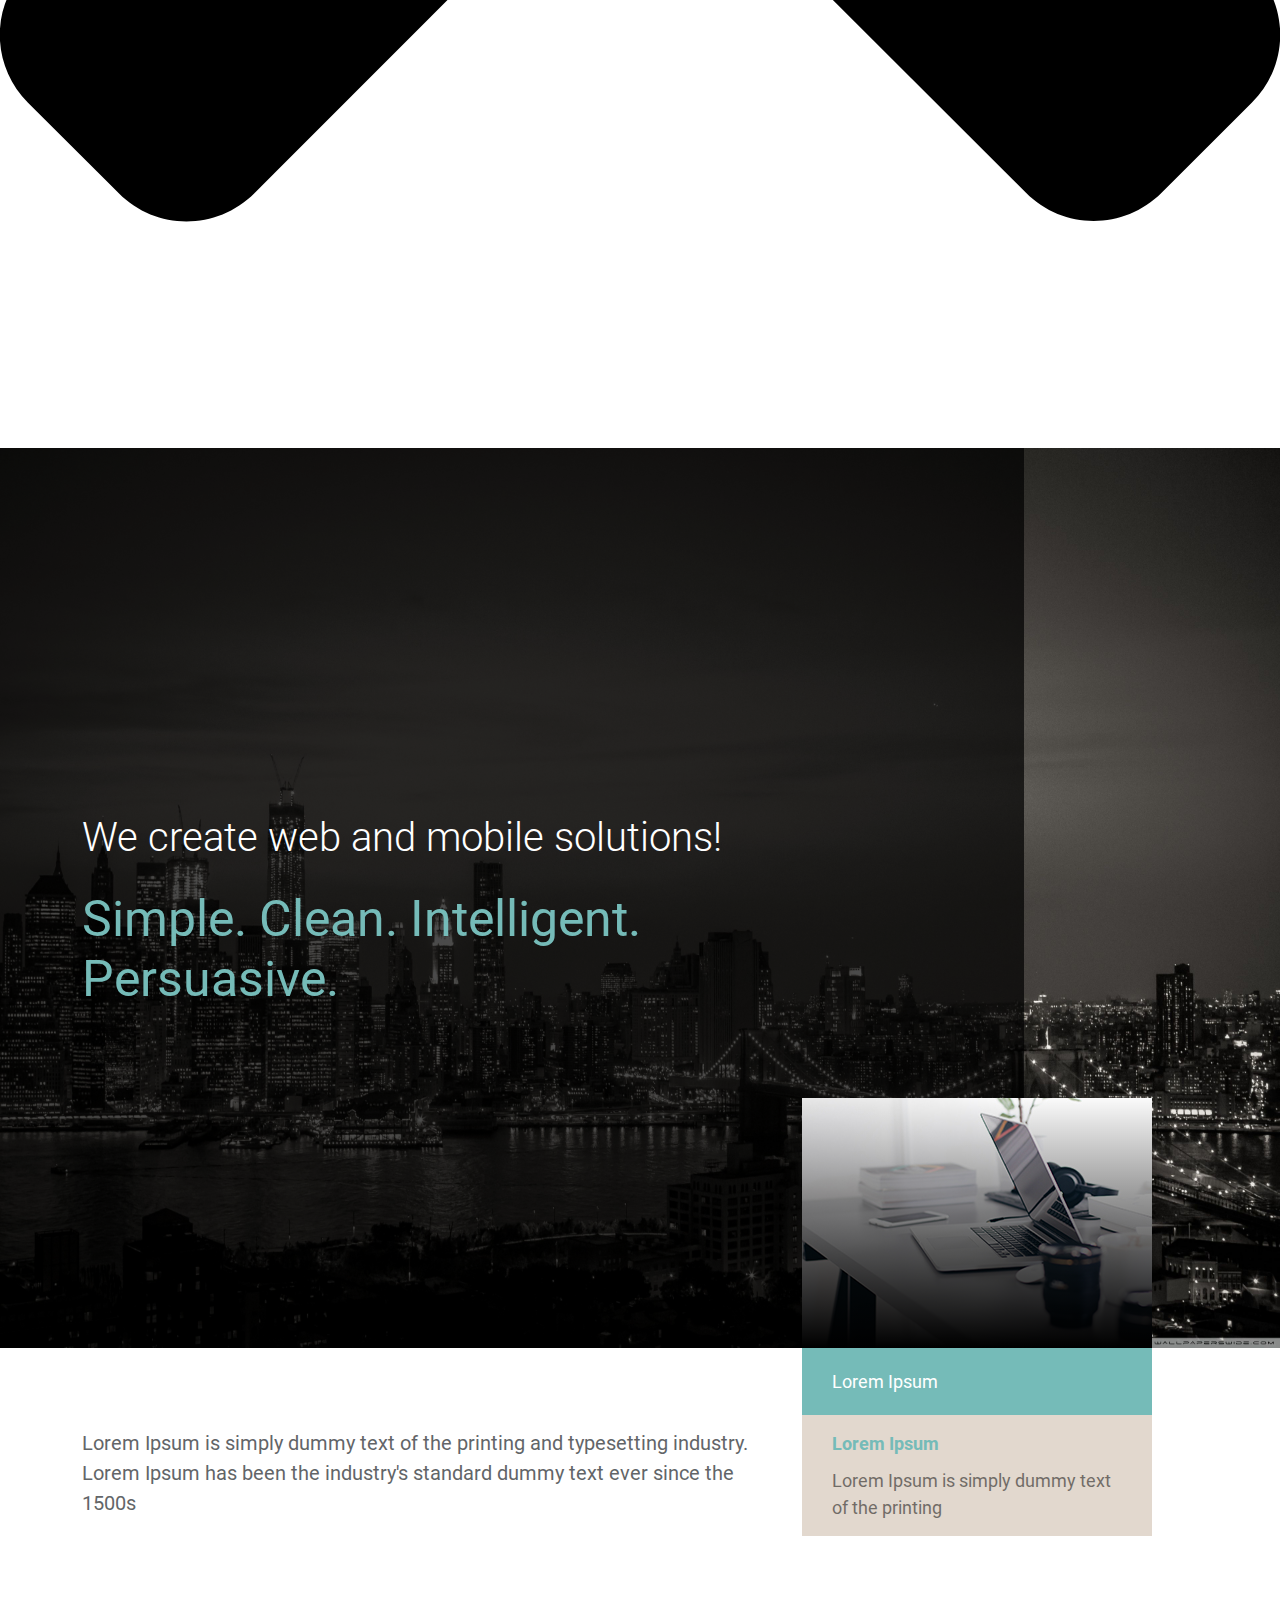
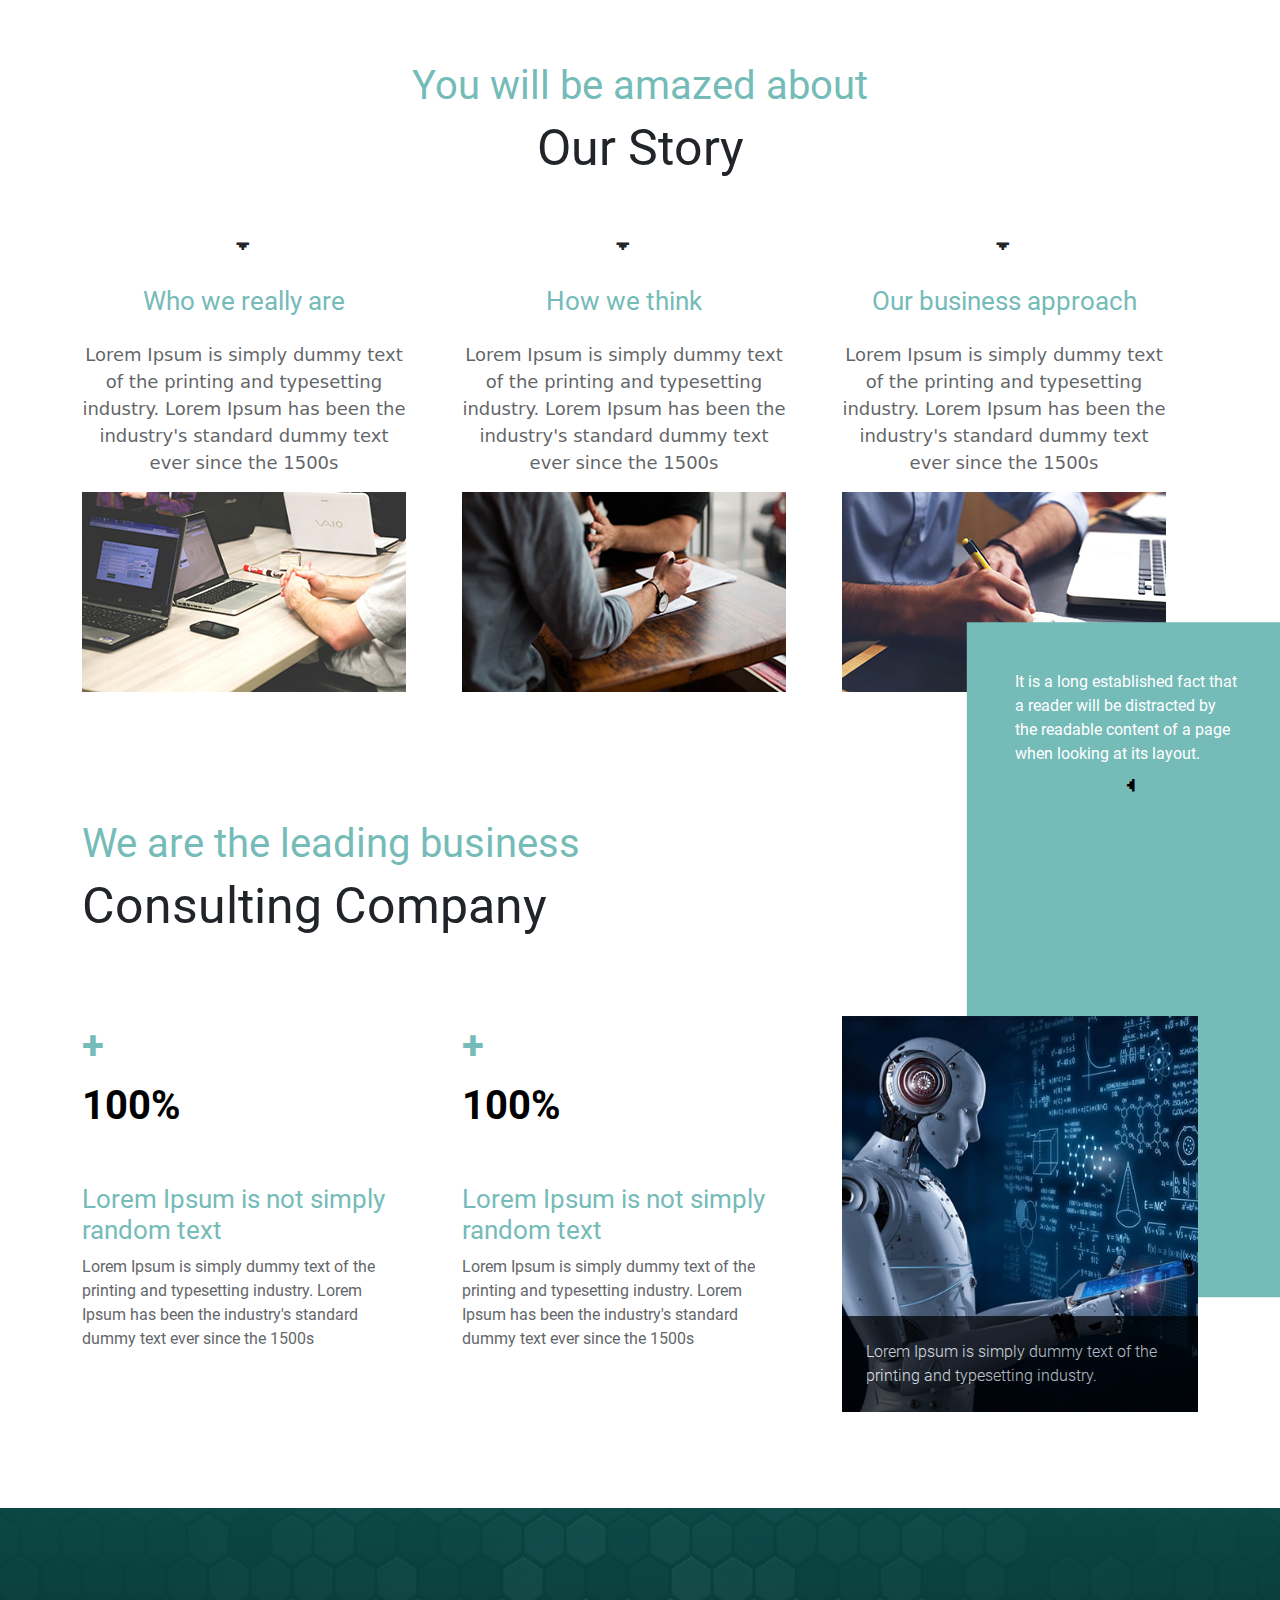
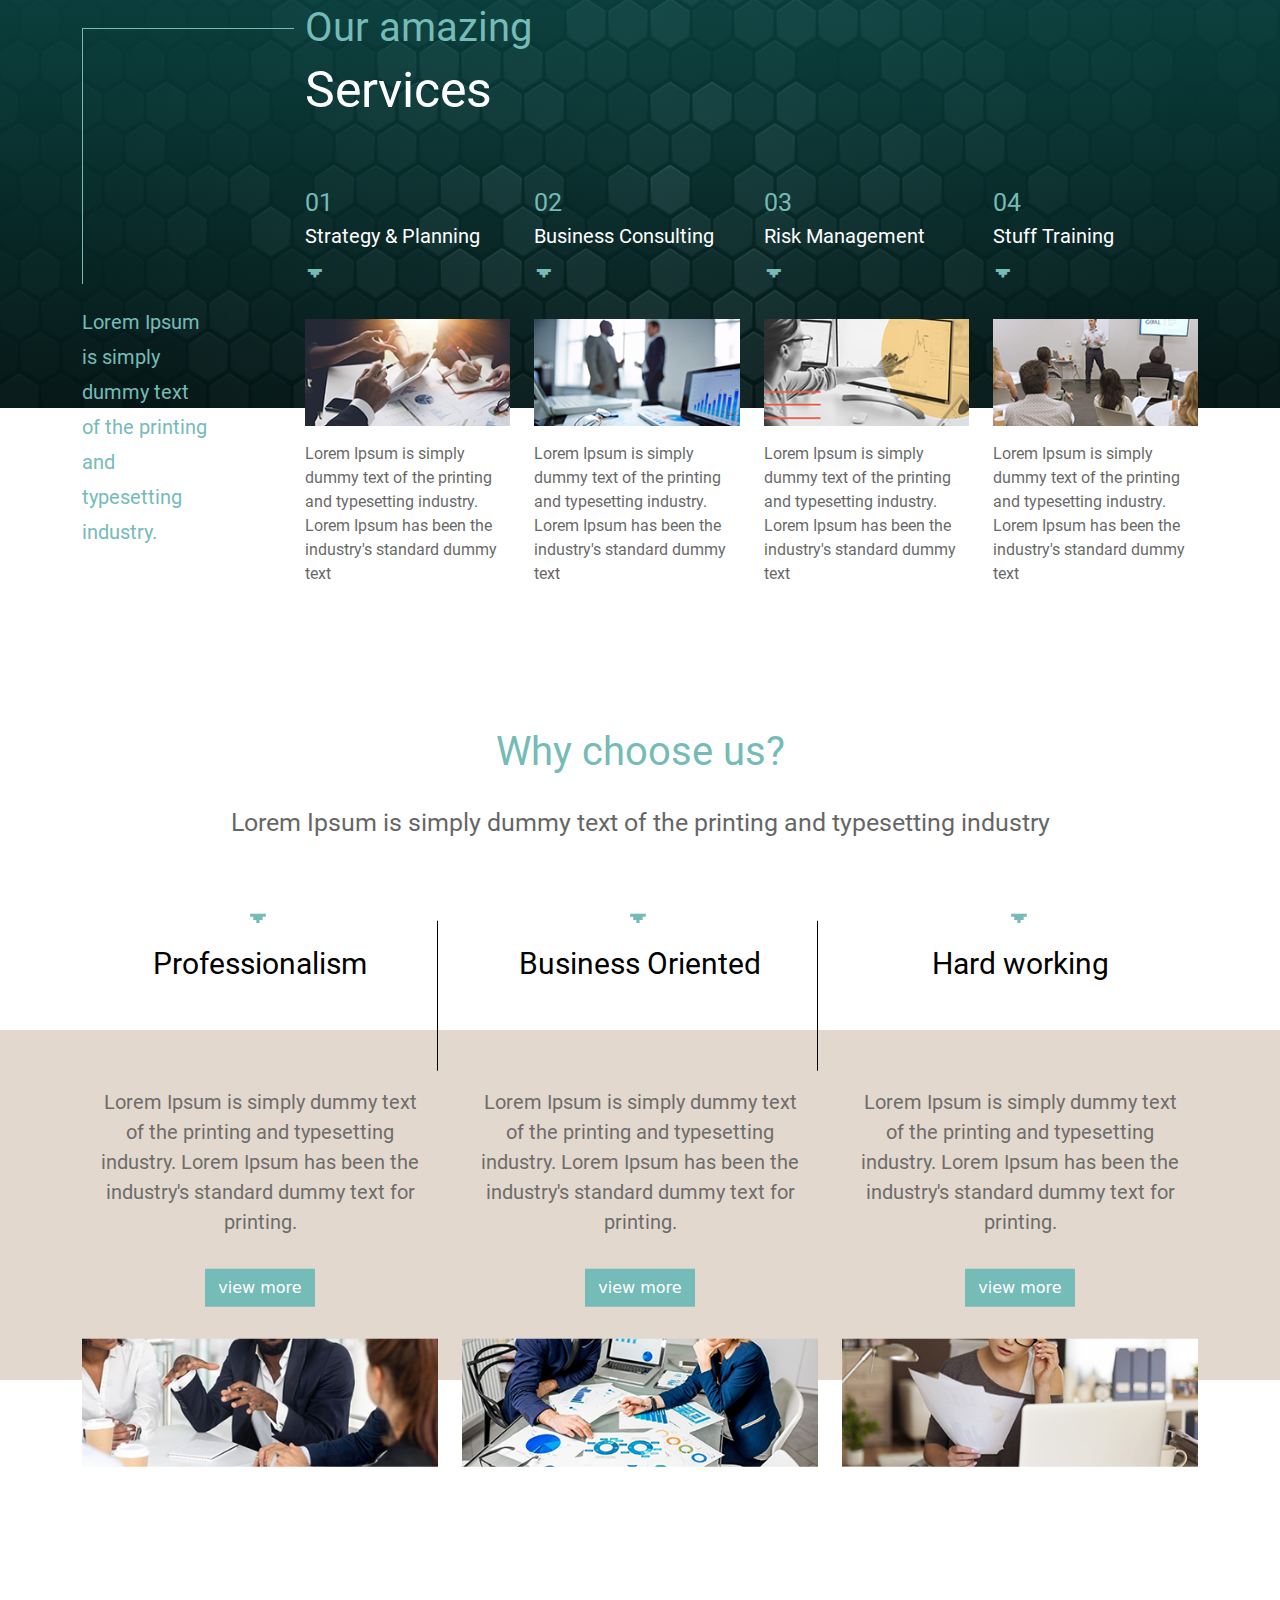
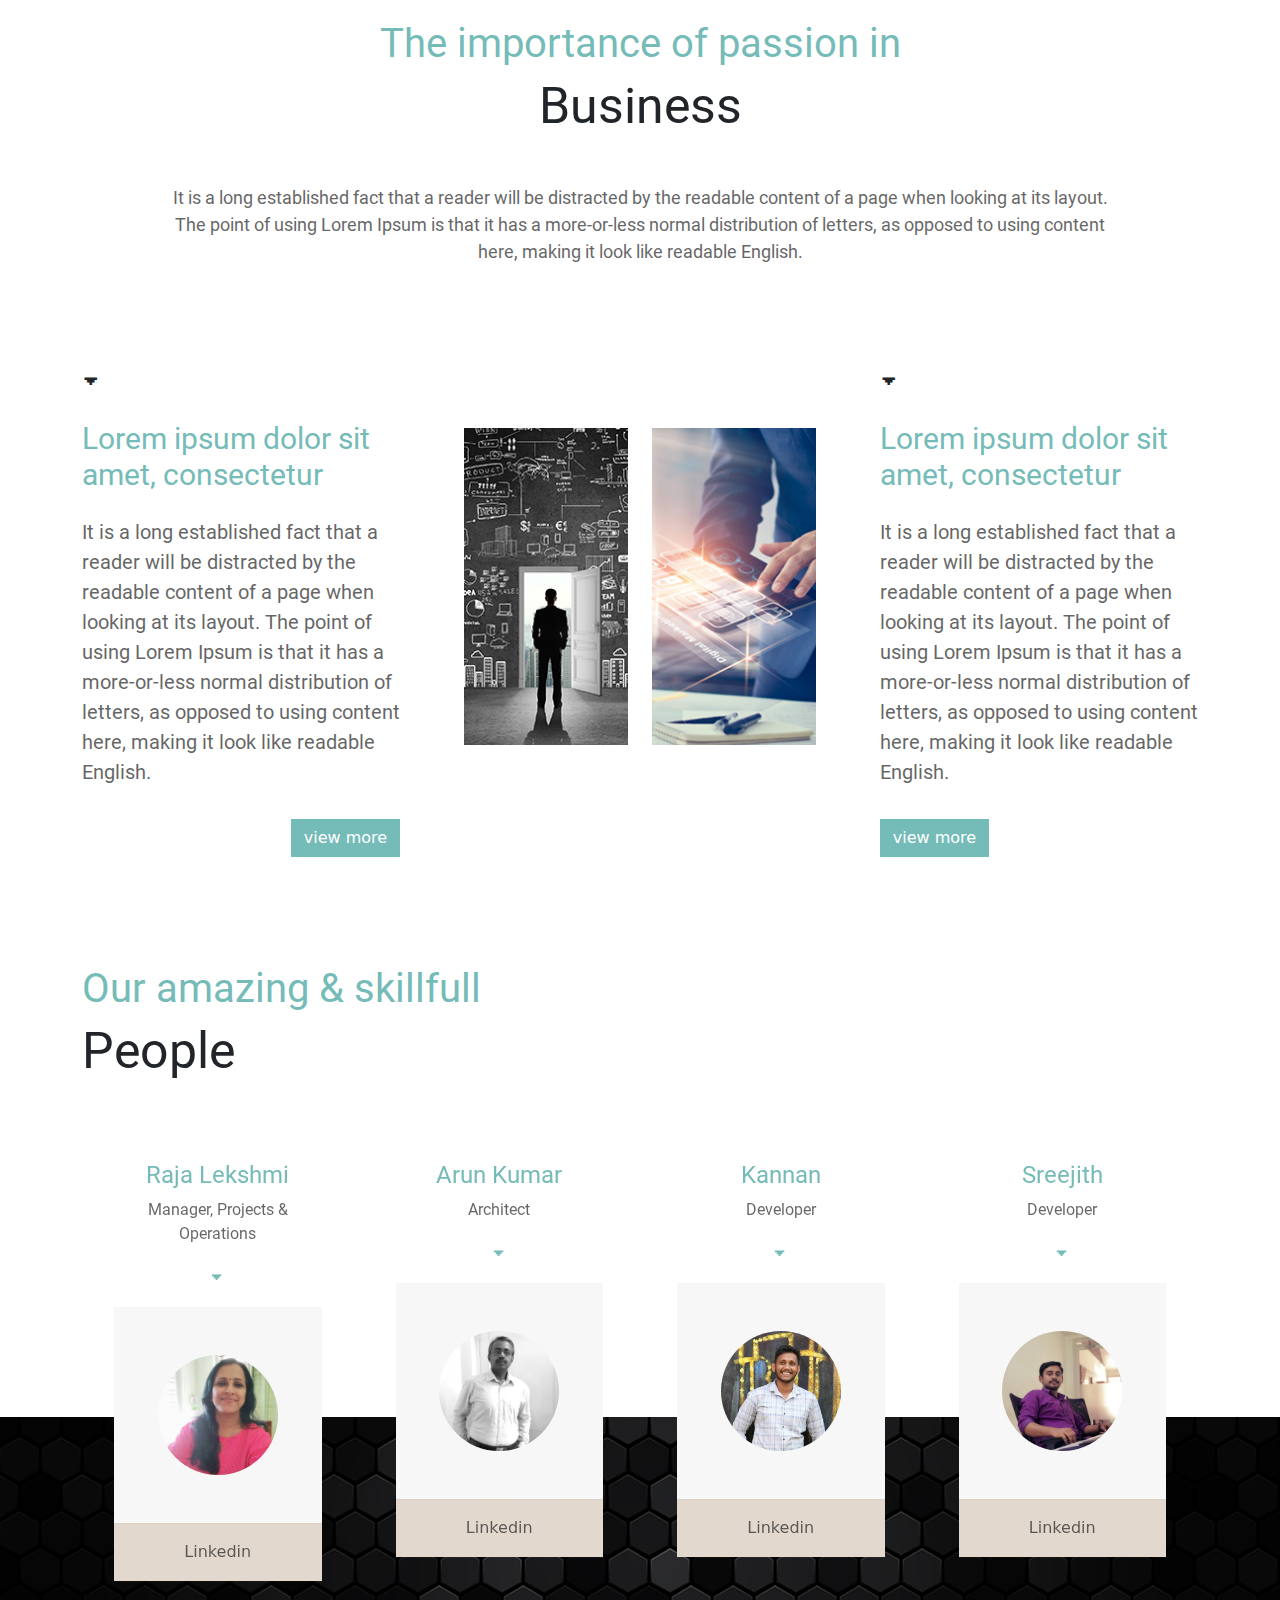
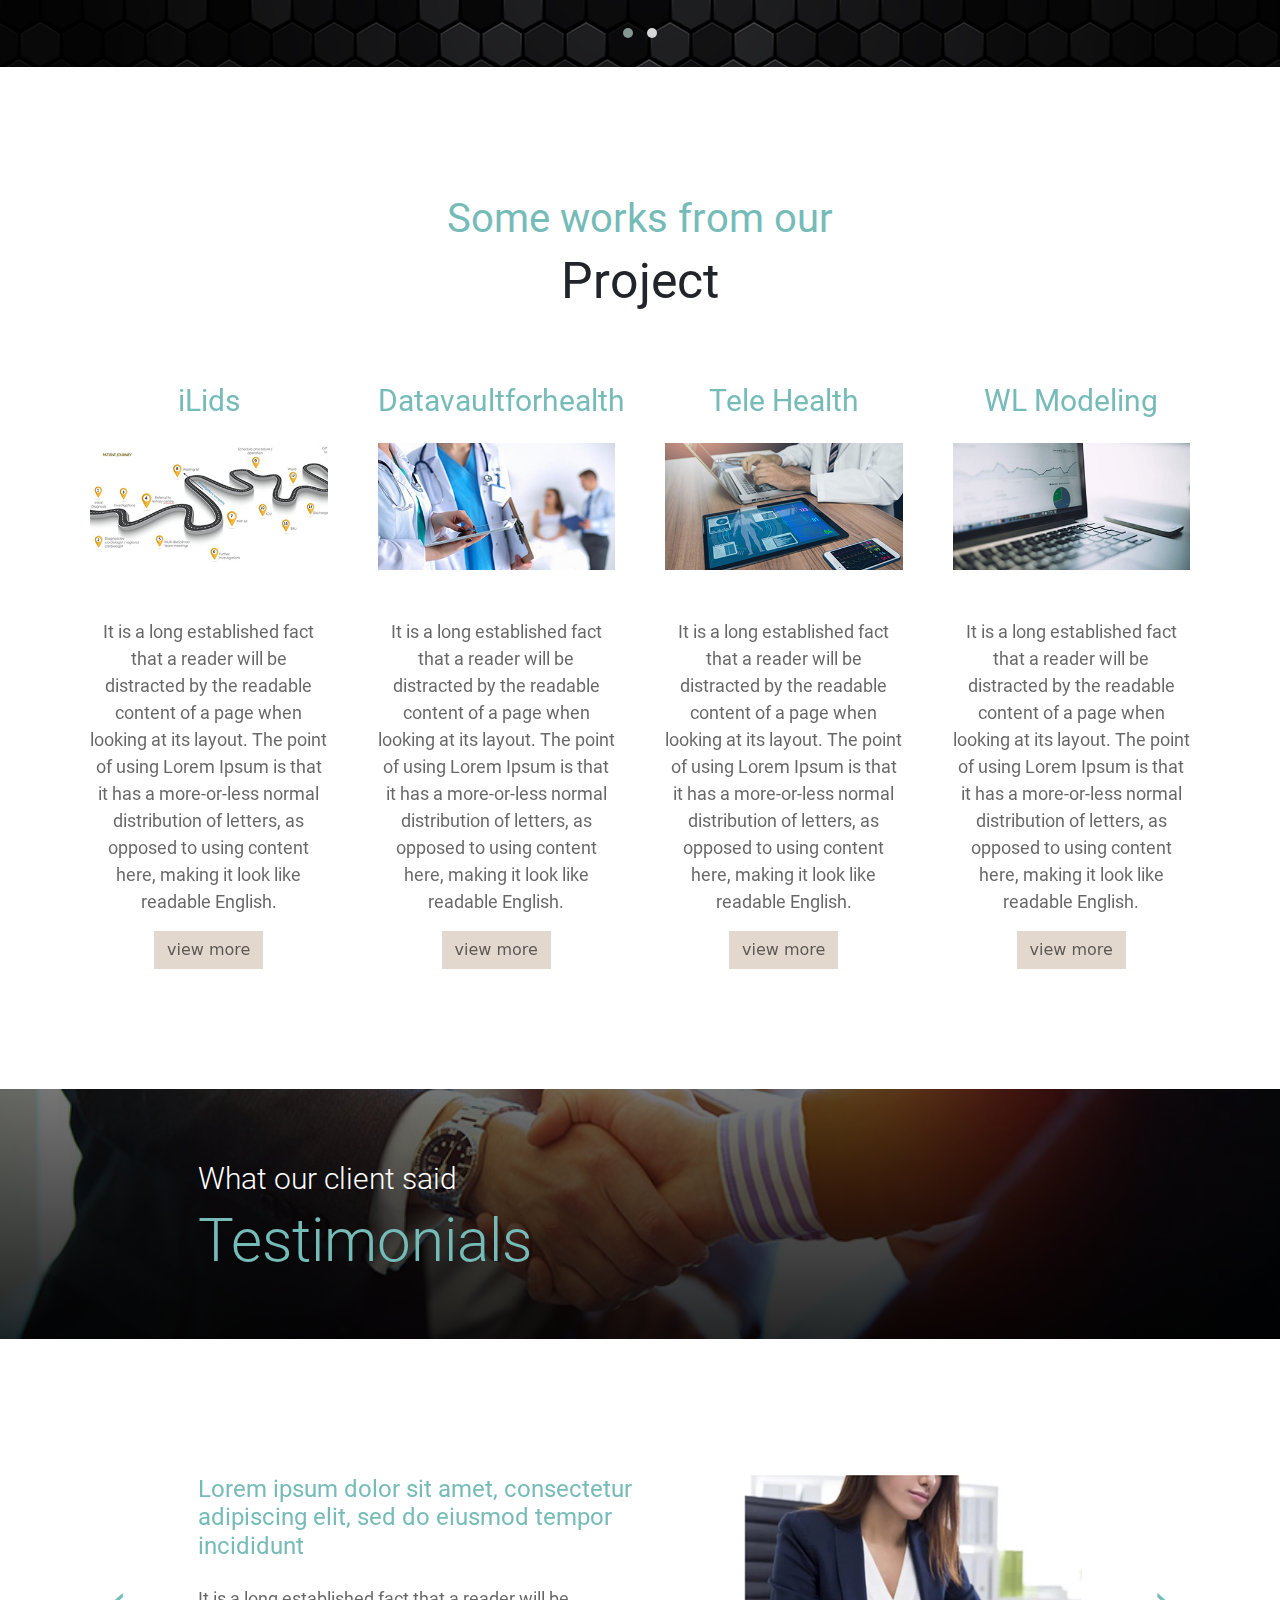
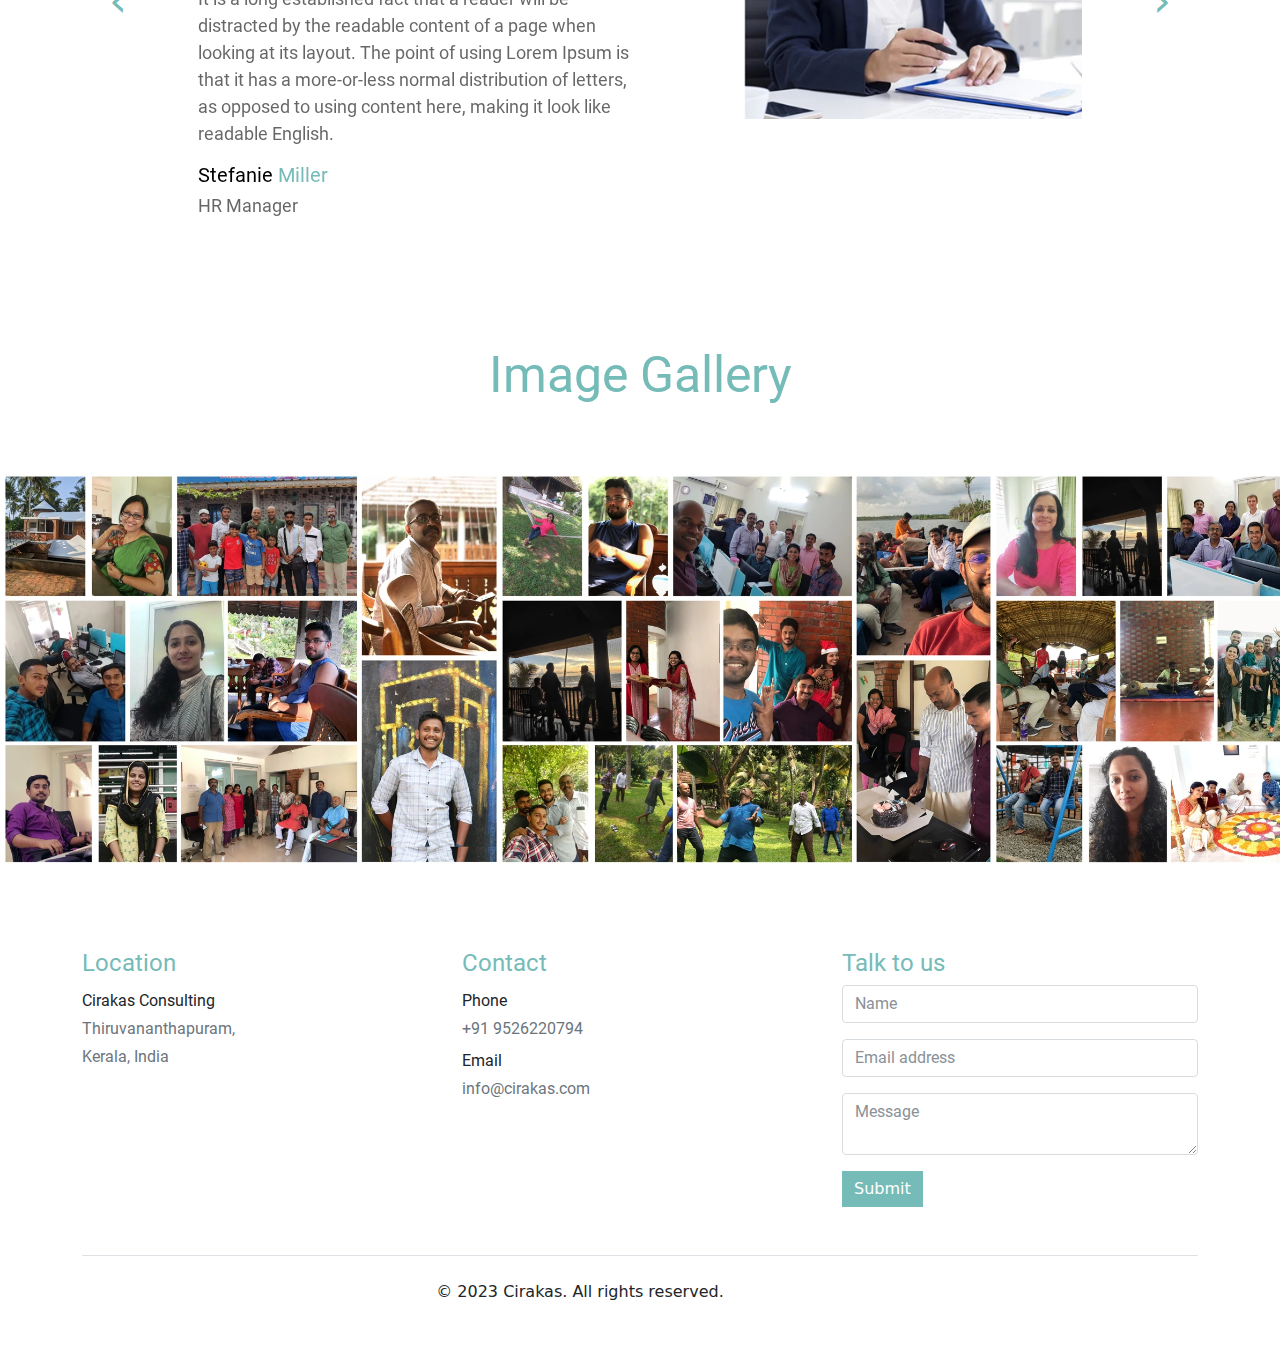
==== commit 6dfe504b: "Add files via upload" ====
--- a/index.html
+++ b/index.html
@@ -1,672 +1,734 @@
-<!DOCTYPE html>
-<html lang="en">
-
-<head>
-    <meta charset="UTF-8">
-    <meta name="viewport" content="width=device-width, initial-scale=1.0">
-    <title>Cirakas</title>
-    <link href="css/cover.css" rel="stylesheet">
-    <link href="css/bootstrap.min.css" rel="stylesheet">
-    <link href="css/owl.carousel.min.css" rel="stylesheet">
-    <link href="css/owl.theme.default.min.css" rel="stylesheet">
-    <link href="css/style.css" rel="stylesheet">
-    
-    <script src="js/bootstrap.bundle.min.js"></script>
-    <script src="js/jquery.min.js"></script>
-    <script src="js/owl.carousel.js"></script>
-</head>
-
-<body>
-    <div class="navbar-sticky navbar-transparent navbar-primary navbar-sticky-on fixed-top">
-        <div class="container">
-            <h3 class="logo float-md-start">CIRAKAS</h3>
-            <nav id="menu-center" class="nav nav-masthead justify-content-start float-md-end">
-                <ul>
-                    <li>
-                        <a class="nav-link active" href="#home">Home</a>
-                    </li>
-                    <li>
-                        <a class="nav-link" href="#about">About</a>
-                    </li>
-                    <li>
-                        <a class="nav-link" href="#services">Services</a>
-                    </li>
-                    <li>
-                        <a class="nav-link" href="#product">Product</a>
-                    </li>
-                    <li>
-                        <a class="nav-link" href="#contact">Contact</a>
-                    </li>
-                </ul>
-            </nav>
-        </div>
-    </div>
-    <div id="home">
-    	<section class="section">
-	        <!-- Cover -->
-	        <div class="bg-cover"></div>
-	        <!-- Overlay -->
-	        <div class="bg-overlay">
-	            <div class="container">
-	                <div class="row">
-	                    <div class="col-md-8 col-lg-8 align-self-end banner-heading">
-	                        <p class="text-white">
-	                            We create web and mobile solutions!
-	                        </p>
-	                        <h1 class="mb-4">
-	                            Simple. Clean. Intelligent. Persuasive.
-	                        </h1>
-	                    </div>
-	                </div>
-	            </div>
-	        </div>
-	        <div class="banner-card">
-	        	<div class="banner-lap"></div>
-	        	<div class="banner-txt1">
-	        		Lorem Ipsum
-	        	</div>
-	        	<div class="banner-txt2">
-	        		<div class="banner-txt2-sub1">
-	        			Lorem Ipsum
-	        		</div>
-	        		<div class="banner-txt2-sub2">
-	        			Lorem Ipsum is simply dummy text of the printing
-	        		</div>
-	        	</div>
-	        </div>
-    	</section>
-    </div>
-    <section class="sub-content" >
-    	<div class="container">
-	    	<p>
-	    		Lorem Ipsum is simply dummy text of the printing and typesetting industry. Lorem Ipsum has been the industry's standard dummy text ever since the 1500s
-	    	</p>
-    	</div>
-    </section>
-    <div id="about">
-    	<section class="our-story">
-	    	<div class="container">
-		    	<h1>You will be amazed about</h1>
-		    	<h2>Our Story</h2>
-		    	<div class="row">
-		    		<div class="col-md-4">
-		    			<div class="story">
-			    			<div class="down-arrow">&#129171;</div>
-			    			<h3>Who we really are</h3>
-			    			<p>Lorem Ipsum is simply dummy text of the printing and typesetting industry. Lorem Ipsum has been the industry's standard dummy text ever since the 1500s</p>
-			    			<img src="img/story1.jpg">
-			    		</div>
-		    		</div>
-		    		<div class="col-md-4">
-		    			<div class="story">
-			    			<div class="down-arrow">&#129171;</div>
-			    			<h3>How we think</h3>
-			    			<p>Lorem Ipsum is simply dummy text of the printing and typesetting industry. Lorem Ipsum has been the industry's standard dummy text ever since the 1500s</p>
-			    			<img src="img/story2.jpg">
-			    		</div>
-		    		</div>
-		    		<div class="col-md-4">
-		    			<div class="story">
-			    			<div class="down-arrow">&#129171;</div>
-			    			<h3>Our business approach</h3>
-			    			<p>Lorem Ipsum is simply dummy text of the printing and typesetting industry. Lorem Ipsum has been the industry's standard dummy text ever since the 1500s</p>
-			    			<img src="img/story3.jpg">
-			    		</div>
-		    		</div>
-		    	</div>
-	    	</div>
-	    </section>
-    	<section class="consulting">
-	    	<div class="container">
-		    	<h1>We are the leading business</h1>
-		    	<h2>Consulting Company</h2>
-		    	<div class="row">
-		    		<div class="col-md-4">
-		    			<div class="con-sec">
-		    				<div class="plus-icon">+</div>
-		    				<div class="plus-count">100%</div>
-		    				<h3>Lorem Ipsum is not simply random text</h3>
-		    				<p>Lorem Ipsum is simply dummy text of the printing and typesetting industry. Lorem Ipsum has been the industry's standard dummy text ever since the 1500s</p>
-		    			</div>
-		    		</div>
-		    		<div class="col-md-4">
-		    			<div class="con-sec">
-		    				<div class="plus-icon">+</div>
-		    				<div class="plus-count">100%</div>
-		    				<h3>Lorem Ipsum is not simply random text</h3>
-		    				<p>Lorem Ipsum is simply dummy text of the printing and typesetting industry. Lorem Ipsum has been the industry's standard dummy text ever since the 1500s</p>
-		    			</div>
-		    		</div>
-		    		<div class="col-md-4">
-		                <div class="con-img">
-		                  <img src="img/ai.jpg" class="img-fluid" alt="">
-		                </div>
-		                <div class="con-card">
-		                	It is a long established fact that a reader will be distracted by the readable content of a page when looking at its layout.
-		                	<p class="left-arrow">&#129168;</p>
-		                </div>
-		                <div class="con-img-effect">
-		                  	Lorem Ipsum is simply dummy text of the printing and typesetting industry.
-		              	</div>
-	              	</div>
-		    	</div>
-		    </div>
-		</section>
-    </div>
-    <div id="services">
-    	<section class="services">
-    		<div class="container">
-    			<div class="section-main">
-    				<div class="section-left">
-    					<div class="section-left-line"></div>
-    					<div class="section-left-txt">
-    						Lorem Ipsum is simply dummy text of the printing and typesetting industry. Lorem Ipsum has been the industry's standard dummy
-    					</div>
-    				</div>
-    				<div class="section-right">
-    					<h1>Our amazing</h1>
-				    	<h2>Services</h2>
-				    	<div class="row">
-				    		<div class="col-md-3">
-				    			<div class="service-card">
-				    				<div class="service-count">01</div>
-				    				<div class="service-head">Strategy & Planning</div>
-				    				<div class="service-arrow">&#129171;</div>
-				    				<div class="service-img">
-				    					<img src="img/service1.jpg">
-				    				</div>
-				    				<p>Lorem Ipsum is simply dummy text of the printing and typesetting industry. Lorem Ipsum has been the industry's standard dummy text</p>
-				    			</div>
-				    		</div>
-				    		<div class="col-md-3">
-				    			<div class="service-card">
-				    				<div class="service-count">02</div>
-				    				<div class="service-head">Business Consulting</div>
-				    				<div class="service-arrow">&#129171;</div>
-				    				<div class="service-img">
-				    					<img src="img/service2.jpg">
-				    				</div>
-				    				<p>Lorem Ipsum is simply dummy text of the printing and typesetting industry. Lorem Ipsum has been the industry's standard dummy text</p>
-				    			</div>
-				    		</div>
-				    		<div class="col-md-3">
-				    			<div class="service-card">
-				    				<div class="service-count">03</div>
-				    				<div class="service-head">Risk Management</div>
-				    				<div class="service-arrow">&#129171;</div>
-				    				<div class="service-img">
-				    					<img src="img/service3.jpg">
-				    				</div>
-				    				<p>Lorem Ipsum is simply dummy text of the printing and typesetting industry. Lorem Ipsum has been the industry's standard dummy text</p>
-				    			</div>
-				    		</div>
-				    		<div class="col-md-3">
-				    			<div class="service-card">
-				    				<div class="service-count">04</div>
-				    				<div class="service-head">Stuff Training</div>
-				    				<div class="service-arrow">&#129171;</div>
-				    				<div class="service-img">
-				    					<img src="img/service4.jpg">
-				    				</div>
-				    				<p>Lorem Ipsum is simply dummy text of the printing and typesetting industry. Lorem Ipsum has been the industry's standard dummy text</p>
-				    			</div>
-				    		</div>
-				    	</div>
-    				</div>
-    			</div>
-    		</div>
-    	</section>
-    	<section class="choose-us">
-	    	<div class="container">
-		    	<h1>Why choose us?</h1>
-		    	<h2>Lorem Ipsum is simply dummy text of the printing and typesetting industry</h2>
-		    </div>
-		    <div class="choose-bg">
-			    <div class="container">
-			    	<div class="row">
-			    		<div class="col-md-4">
-			    			<div class="choose-main">
-		    					<div class="choose-border">
-		    						<div class="choose-arrow">&#129171;</div>
-									<div class="choose-head">Professionalism</div>
-		    					</div>
-		    					<div class="choose-txt">
-		    						Lorem Ipsum is simply dummy text of the printing and typesetting industry. Lorem Ipsum has been the industry's standard dummy text for printing.
-		    					</div>
-		    					<div class="choose-btn">
-		    						<div class="btn">view more</div>
-		    					</div>
-		    					<div class="choose-img">
-			    					<img src="img/choose1.jpg">
-			    				</div>
-			    			</div>
-			    		</div>
-			    		<div class="col-md-4">
-			    			<div class="choose-main">
-		    					<div class="choose-border">
-		    						<div class="choose-arrow">&#129171;</div>
-									<div class="choose-head">Business Oriented</div>
-		    					</div>
-		    					<div class="choose-txt">
-		    						Lorem Ipsum is simply dummy text of the printing and typesetting industry. Lorem Ipsum has been the industry's standard dummy text for printing.
-		    					</div>
-		    					<div class="choose-btn">
-		    						<div class="btn">view more</div>
-		    					</div>
-		    					<div class="choose-img">
-			    					<img src="img/choose2.jpg">
-			    				</div>
-			    			</div>
-			    		</div>
-			    		<div class="col-md-4">
-			    			<div class="choose-main">
-		    					<div class="choose-border border-none">
-		    						<div class="choose-arrow">&#129171;</div>
-									<div class="choose-head">Hard working</div>
-		    					</div>
-		    					<div class="choose-txt">
-		    						Lorem Ipsum is simply dummy text of the printing and typesetting industry. Lorem Ipsum has been the industry's standard dummy text for printing.
-		    					</div>
-		    					<div class="choose-btn">
-		    						<div class="btn">view more</div>
-		    					</div>
-		    					<div class="choose-img">
-			    					<img src="img/choose3.jpg">
-			    				</div>
-			    			</div>
-			    		</div>
-			    	</div>
-			    </div>
-			</div>
-		</section>
-		<section class="business">
-	    	<div class="container">
-		    	<h1>The importance of passion in</h1>
-		    	<h2>Business</h2>
-		    	<p>It is a long established fact that a reader will be distracted by the readable content of a page when looking at its layout. The point of using Lorem Ipsum is that it has a more-or-less normal distribution of letters, as opposed to using content here, making it look like readable English.</p>
-		    	<div class="row">
-			    	<div class="col-md-6">
-			    		<div class="business-main">
-			    			<div class="business-left">
-			    				<div class="business-arrow">&#129171;</div>
-			    				<h1>Lorem ipsum dolor sit amet, consectetur</h1>
-			    				<p>It is a long established fact that a reader will be distracted by the readable content of a page when looking at its layout. The point of using Lorem Ipsum is that it has a more-or-less normal distribution of letters, as opposed to using content here, making it look like readable English.</p>
-			    				<div class="btn">view more</div>
-			    			</div>
-			    			<div class="business-right">
-			    				<img src="img/business1.png">
-			    			</div>
-			    		</div>
-			    	</div>
-			    	<div class="col-md-6">
-			    		<div class="business-main">
-			    			<div class="business-right">
-			    				<img src="img/business2.png">
-			    			</div>
-			    			<div class="business-left">
-			    				<div class="business-arrow">&#129171;</div>
-			    				<h1>Lorem ipsum dolor sit amet, consectetur</h1>
-			    				<p>It is a long established fact that a reader will be distracted by the readable content of a page when looking at its layout. The point of using Lorem Ipsum is that it has a more-or-less normal distribution of letters, as opposed to using content here, making it look like readable English.</p>
-			    				<div class="btn">view more</div>
-			    			</div>
-			    			
-			    		</div>
-			    	</div>
-			    </div>
-		    </div>
-		</section>
-		<section class="team">
-	    	<div class="container">
-		    	<h1>Our amazing & skillfull</h1>
-		    	<h2>People</h2>
-				<div class="owl-one owl-carousel owl-theme owl-loaded owl-drag">
-	                <div class="owl-stage-outer">
-	                    <div class="owl-stage team-stage">
-	                        <div class="owl-item ">
-	                            <div class="item">
-	                                <div class="box">
-	                                    <div class="owl-item_content">
-	                                        <h3 class="team-name">Raja Lekshmi</h3>
-	                                        <p class="design">Managing Director</p>
-	                                        <div class="team-top-arrow">&#129171;</div>
-	                                        <div class="team-img">
-	                                        	<img src="img/r1.webp" alt="team">
-	                                        </div>
-	                                    </div>
-	                                    <div class="btn">
-	                                        <a href="#">Linkedin</a>
-	                                    </div>
-	                                </div>
-	                            </div>
-	                        </div>
-	                        <div class="owl-item ">
-	                            <div class="item">
-	                                <div class="box">
-	                                    <div class="owl-item_content">
-	                                        <h3 class="team-name">Arun Kumar</h3>
-	                                        <p class="design">Architect</p>
-	                                        <div class="team-top-arrow">&#129171;</div>
-	                                        <div class="team-img">
-	                                        	<img src="img/a2.webp" alt="team">
-	                                        </div>
-	                                    </div>
-	                                    <div class="btn">
-	                                        <a href="#">Linkedin</a>
-	                                    </div>
-	                                </div>
-	                            </div>
-	                        </div>
-	                        <div class="owl-item">
-	                            <div class="item">
-	                                <div class="box">
-	                                    <div class="owl-item_content">
-	                                        <h3 class="team-name">Kannan</h3>
-	                                        <p class="design">Developer</p>
-	                                        <div class="team-top-arrow">&#129171;</div>
-	                                        <div class="team-img">
-	                                        	<img src="img/k3.webp" alt="team">
-	                                        </div>
-	                                    </div>
-	                                    <div class="btn">
-	                                        <a href="#">Linkedin</a>
-	                                    </div>
-	                                </div>
-	                            </div>
-	                        </div>
-	                        <div class="owl-item ">
-	                            <div class="item">
-	                                <div class="box">
-	                                    <div class="owl-item_content">
-	                                        <h3 class="team-name">Sreejith</h3>
-	                                        <p class="design">Developer</p>
-	                                        <div class="team-top-arrow">&#129171;</div>
-	                                        <div class="team-img">
-	                                        	<img src="img/s4.webp" alt="team">
-	                                        </div>
-	                                    </div>
-	                                    <div class="btn">
-	                                        <a href="#">Linkedin</a>
-	                                    </div>
-	                                </div>
-	                            </div>
-	                        </div>
-	                        <div class="owl-item ">
-	                            <div class="item">
-	                                <div class="box">
-	                                    <div class="owl-item_content">
-	                                        <h3 class="team-name">Pooja</h3>
-	                                        <p class="design">Developer</p>
-	                                        <div class="team-top-arrow">&#129171;</div>
-	                                        <div class="team-img">
-	                                        	<img src="img/p5.webp" alt="team">
-	                                        </div>
-	                                    </div>
-	                                    <div class="btn">
-	                                        <a href="#">Linkedin</a>
-	                                    </div>
-	                                </div>
-	                            </div>
-	                        </div>
-	                        <div class="owl-item ">
-	                            <div class="item">
-	                                <div class="box">
-	                                    <div class="owl-item_content">
-	                                        <h3 class="team-name">Sumaiya</h3>
-	                                        <p class="design">Developer</p>
-	                                        <div class="team-top-arrow">&#129171;</div>
-	                                        <div class="team-img">
-	                                        	<img src="img/s6.webp" alt="team">
-	                                        </div>
-	                                    </div>
-	                                    <div class="btn">
-	                                        <a href="#">Linkedin</a>
-	                                    </div>
-	                                </div>
-	                            </div>
-	                        </div>
-	                    </div>
-	                </div>
-	            </div>
-          	</div>
-        </section>
-	</div>
-    <div id="product">
-    	<section class="product">
-	    	<div class="container">
-		    	<h1>Some works from our</h1>
-		    	<h2>Project</h2>
-				<div class="owl-two owl-carousel owl-theme">
-					<div class="item">
-						<div class="product-card">
-							<h3>iLids</h3>
-							<img src="img/project1.jpeg">
-		    				<p>It is a long established fact that a reader will be distracted by the readable content of a page when looking at its layout. The point of using Lorem Ipsum is that it has a more-or-less normal distribution of letters, as opposed to using content here, making it look like readable English.</p>
-		    				<div class="btn"><a href="#">view more</a></div>
-						</div>
-					</div>
-					<div class="item">
-						<div class="product-card">
-							<h3>Datavaultforhealth</h3>
-							<img src="img/project2.jpeg">
-		    				<p>It is a long established fact that a reader will be distracted by the readable content of a page when looking at its layout. The point of using Lorem Ipsum is that it has a more-or-less normal distribution of letters, as opposed to using content here, making it look like readable English.</p>
-		    				<div class="btn"><a href="#">view more</a></div>
-						</div>
-					</div>
-					<div class="item">
-						<div class="product-card">
-							<h3>Tele Health</h3>
-							<img src="img/project3.jpeg">
-		    				<p>It is a long established fact that a reader will be distracted by the readable content of a page when looking at its layout. The point of using Lorem Ipsum is that it has a more-or-less normal distribution of letters, as opposed to using content here, making it look like readable English.</p>
-		    				<div class="btn"><a href="#">view more</a></div>
-						</div>
-					</div>
-					<div class="item">
-						<div class="product-card">
-							<h3>WL Modeling</h3>
-							<img src="img/project4.jpeg">
-		    				<p>It is a long established fact that a reader will be distracted by the readable content of a page when looking at its layout. The point of using Lorem Ipsum is that it has a more-or-less normal distribution of letters, as opposed to using content here, making it look like readable English.</p>
-		    				<div class="btn"><a href="#">view more</a></div>
-						</div>
-					</div>
-				</div>
-		    </div>
-		</section>
-    </div>
-    <div id="testimonial">
-	    <section class="testimonial">
-	    	<div class="container">
-		    	<h1>What our client said</h1>
-		    	<h2>Testimonials</h2>
-		    </div>
-		</section>
-		<section class="testimonial-txt">
-	    	<div class="container">
-	    		<div class="owl-three owl-carousel owl-theme">
-					<div class="item">
-						<div class="testimonial-card">
-							<div class="testimonial-left">
-								<h3>Lorem ipsum dolor sit amet, consectetur adipiscing elit, sed do eiusmod tempor incididunt</h3>
-		    					<p>It is a long established fact that a reader will be distracted by the readable content of a page when looking at its layout. The point of using Lorem Ipsum is that it has a more-or-less normal distribution of letters, as opposed to using content here, making it look like readable English.</p>
-		    					<h4><span>Stefanie</span> <span>Miller</span></h4>
-		    					<h5>HR Manager</h5>
-		    				</div>
-		    				<div class="testimonial-right">
-		    					<img src="img/tst1.jpg">
-		    				</div>
-						</div>
-					</div>
-					<div class="item">
-						<div class="testimonial-card">
-							<div class="testimonial-left">
-								<h3>Lorem ipsum dolor sit amet, consectetur adipiscing elit, sed do eiusmod tempor incididunt</h3>
-		    					<p>It is a long established fact that a reader will be distracted by the readable content of a page when looking at its layout. The point of using Lorem Ipsum is that it has a more-or-less normal distribution of letters, as opposed to using content here, making it look like readable English.</p>
-		    					<h4><span>Stefanie</span> <span>Miller</span></h4>
-		    					<h5>HR Manager</h5>
-		    				</div>
-		    				<div class="testimonial-right">
-		    					<img src="img/tst1.jpg">
-		    				</div>
-						</div>
-					</div>
-				</div>
-	    	</div>
-	    </section>
-	</div>
-	<div id="gallery">
-		<section class="gallery">
-	    	<div class="container">
-		    	<h2>Image Gallery</h2>
-		    </div>
-		    <div class="Marquee">
-	            <div class="Marquee-content">
-	                <div class="Marquee-tag">
-	                    <img src="img/photo-grid.webp" alt="" />
-	                </div>
-	                <div class="Marquee-tag">
-	                    <img src="img/photo-grid.webp" alt="" />
-	                </div>
-	            </div>
-	        </div>
-		</section>
-	</div>
-    <div id="contact">
-    	<div class="container">
-		  <footer>
-		    <div class="row">
-		      <div class="col-4">
-		        <h5>Location</h5>
-		        <ul class="nav flex-column">
-		          <li class="nav-item mb-1 mt-1 p-0 text-head">Cirakas Consulting</li>
-		          <li class="nav-item mb-1 p-0 text-muted">Thiruvananthapuram,</li>
-		          <li class="nav-item mb-1 p-0 text-muted">Kerala, India</li>
-		        </ul>
-		      </div>
-		      <div class="col-4">
-		        <h5>Contact</h5>
-		        <ul class="nav flex-column">
-		          <li class="nav-item mb-1 mt-1 p-0 text-head">Phone</li>
-		          <li class="nav-item mb-1 p-0 text-muted">+91 9526220794</li>
-		          <li class="nav-item mb-1 mt-1 p-0 text-head">Email</li>
-		          <li class="nav-item mb-1 p-0 text-muted">info@cirakas.com</li>
-		        </ul>
-		      </div>
-		      <div class="col-4">
-		        <form>
-		          <h5>Talk to us</h5>
-		          <div class="w-100 ">
-		            <label for="newsletter1" class="visually-hidden">Name</label>
-		            <input id="newsletter1" type="text" class="form-control" placeholder="Name">
-		          </div>
-		          <div class="w-100 py-3">
-		            <label for="newsletter2" class="visually-hidden">Email address</label>
-		            <input id="newsletter2" type="text" class="form-control" placeholder="Email address">
-		          </div>
-		          <div class="w-100">
-		            <label for="newsletter3" class="visually-hidden">Message</label>
-		            <textarea id="newsletter3" type="text" class="form-control" placeholder="Message"></textarea>
-		          </div>
-		          <button class="btn btn-primary mt-3 submit" type="button">Submit</button>
-		        </form>
-		      </div>
-		    </div>
-
-		    <div class="d-flex justify-content-center py-4 border-top">
-		      <p>© 2023 Cirakas. All rights reserved.</p>
-		      <ul class="list-unstyled d-flex">
-		        <li class="ms-3"><a class="link-dark" href="#"><svg class="bi" width="24" height="24"><use xlink:href="#twitter"></use></svg></a></li>
-		        <li class="ms-3"><a class="link-dark" href="#"><svg class="bi" width="24" height="24"><use xlink:href="#instagram"></use></svg></a></li>
-		        <li class="ms-3"><a class="link-dark" href="#"><svg class="bi" width="24" height="24"><use xlink:href="#facebook"></use></svg></a></li>
-		      </ul>
-		    </div>
-		  </footer>
-		</div>
-    </div>
-    
-<script>
-	$(window).scroll(function() {
-	  if ($(document).scrollTop() > 100) {
-	    $('.navbar-sticky').addClass('nav-bg');
-	    $('.nav-masthead').addClass('nav-border');
-	  } else {
-	    $('.navbar-sticky').removeClass('nav-bg');
-	    $('.nav-masthead').removeClass('nav-border');
-	  }
-	});
-
-	$(document).ready(function () {
-	    $(document).on("scroll", onScroll);
-	    
-	    //smoothscroll
-	    $('a[href^="#"]').on('click', function (e) {
-	        e.preventDefault();
-	        $(document).off("scroll");
-	        
-	        $('a').each(function () {
-	            $(this).removeClass('active');
-	        })
-	        $(this).addClass('active');
-	      
-	        var target = this.hash,
-	            menu = target;
-	        $target = $(target);
-	        $('html, body').stop().animate({
-	            'scrollTop': $target.offset().top+2
-	        }, 500, 'swing', function () {
-	            window.location.hash = target;
-	            $(document).on("scroll", onScroll);
-	        });
-	    });
-
-	    var owl1 = $('.owl-one');
-        owl1.owlCarousel({
-            items: 4,
-            loop: true,
-            nav: false,
-            margin: 10,
-            autoplay: true,
-            autoplayTimeout: 3000,
-            autoplayHoverPause: true
-        });
-
-        var owl2 = $('.owl-two');
-        owl2.owlCarousel({
-            items: 3,
-            loop: true,
-            nav: true,
-            dots: false,
-            margin: 10,
-            autoplay: false,
-            autoplayTimeout: 3000,
-            autoplayHoverPause: true
-        });
-        var owl2 = $('.owl-three');
-        owl2.owlCarousel({
-            items: 1,
-            loop: true,
-            nav: true,
-            dots: false,
-            margin: 10,
-            autoplay: false,
-            autoplayTimeout: 3000,
-            autoplayHoverPause: true
-        });
-	});
-
-
-	function onScroll(event){
-	    var scrollPos = $(document).scrollTop();
-	    $('#menu-center a').each(function () {
-	        var currLink = $(this);
-	        var refElement = $(currLink.attr("href"));
-	        if (refElement.position().top <= scrollPos && refElement.position().top + refElement.height() > scrollPos) {
-	            $('#menu-center a').removeClass("active");
-	            currLink.addClass("active");
-	        }
-	        else{
-	            currLink.removeClass("active");
-	        }
-	    });
-	}
-</script>
-</body>
+<!DOCTYPE html>
+<html lang="en">
+
+<head>
+    <meta charset="UTF-8">
+    <meta name="viewport" content="width=device-width, initial-scale=1.0">
+    <title>Cirakas</title>
+    <link href="css/cover.css" rel="stylesheet">
+    <link href="css/bootstrap.min.css" rel="stylesheet">
+    <link href="css/owl.carousel.min.css" rel="stylesheet">
+    <link href="css/owl.theme.default.min.css" rel="stylesheet">
+    <link href="css/style.css" rel="stylesheet">
+    <link href="css/responsive.css" rel="stylesheet">
+
+    <script src="js/bootstrap.bundle.min.js"></script>
+    <script src="js/jquery.min.js"></script>
+    <script src="js/owl.carousel.js"></script>
+</head>
+
+<body>
+
+	<!-- Back to top button -->
+	<a id="button">
+		<svg xmlns="http://www.w3.org/2000/svg" viewBox="0 0 320 512">
+			<path d="M177 255.7l136 136c9.4 9.4 9.4 24.6 0 33.9l-22.6 22.6c-9.4 9.4-24.6 9.4-33.9 0L160 351.9l-96.4 96.4c-9.4 9.4-24.6 9.4-33.9 0L7 425.7c-9.4-9.4-9.4-24.6 0-33.9l136-136c9.4-9.5 24.6-9.5 34-.1zm-34-192L7 199.7c-9.4 9.4-9.4 24.6 0 33.9l22.6 22.6c9.4 9.4 24.6 9.4 33.9 0l96.4-96.4 96.4 96.4c9.4 9.4 24.6 9.4 33.9 0l22.6-22.6c9.4-9.4 9.4-24.6 0-33.9l-136-136c-9.2-9.4-24.4-9.4-33.8 0z"/>
+		</svg>
+	</a>
+
+    <div class="navbar-sticky navbar-transparent navbar-primary navbar-sticky-on fixed-top">
+        <div class="container">
+            <h3 class="logo float-md-start">CIRAKAS</h3>
+            <div class="hamburger">
+	            <div class="menu-icon"></div>
+	            <div class="menu-icon"></div>
+	            <div class="menu-icon"></div>
+	        </div>
+            <nav id="menu-center" class="nav nav-masthead justify-content-start float-md-end">
+                <ul>
+                    <li>
+                        <a class="nav-link active" href="#home">Home</a>
+                    </li>
+                    <li>
+                        <a class="nav-link" href="#about">About</a>
+                    </li>
+                    <li>
+                        <a class="nav-link" href="#services">Services</a>
+                    </li>
+                    <li>
+                        <a class="nav-link" href="#product">Product</a>
+                    </li>
+                    <li>
+                        <a class="nav-link" href="#contact">Contact</a>
+                    </li>
+                </ul>
+            </nav>
+        </div>
+    </div>
+    <div id="home">
+    	<section class="section">
+	        <!-- Cover -->
+	        <div class="bg-cover"></div>
+	        <!-- Overlay -->
+	        <div class="bg-overlay">
+	            <div class="container">
+	                <div class="row">
+	                    <div class="col-md-8 col-lg-8 align-self-end banner-heading">
+	                        <p class="text-white">
+	                            We create web and mobile solutions!
+	                        </p>
+	                        <h1 class="mb-4">
+	                            Simple. Clean. Intelligent. Persuasive.
+	                        </h1>
+	                    </div>
+	                </div>
+	            </div>
+	        </div>
+	        <div class="banner-card">
+	        	<div class="banner-lap"></div>
+	        	<div class="banner-txt1">
+	        		Lorem Ipsum
+	        	</div>
+	        	<div class="banner-txt2">
+	        		<div class="banner-txt2-sub1">
+	        			Lorem Ipsum
+	        		</div>
+	        		<div class="banner-txt2-sub2">
+	        			Lorem Ipsum is simply dummy text of the printing
+	        		</div>
+	        	</div>
+	        </div>
+    	</section>
+    </div>
+    <section class="sub-content" >
+    	<div class="container">
+	    	<p>
+	    		Lorem Ipsum is simply dummy text of the printing and typesetting industry. Lorem Ipsum has been the industry's standard dummy text ever since the 1500s
+	    	</p>
+    	</div>
+    </section>
+    <div id="about">
+    	<section class="our-story">
+	    	<div class="container">
+		    	<h1>You will be amazed about</h1>
+		    	<h2>Our Story</h2>
+		    	<div class="row">
+		    		<div class="col-md-4">
+		    			<div class="story">
+			    			<div class="down-arrow">&#129171;</div>
+			    			<h3>Who we really are</h3>
+			    			<p>Lorem Ipsum is simply dummy text of the printing and typesetting industry. Lorem Ipsum has been the industry's standard dummy text ever since the 1500s</p>
+			    			<img src="img/story1.jpg">
+			    		</div>
+		    		</div>
+		    		<div class="col-md-4">
+		    			<div class="story">
+			    			<div class="down-arrow">&#129171;</div>
+			    			<h3>How we think</h3>
+			    			<p>Lorem Ipsum is simply dummy text of the printing and typesetting industry. Lorem Ipsum has been the industry's standard dummy text ever since the 1500s</p>
+			    			<img src="img/story2.jpg">
+			    		</div>
+		    		</div>
+		    		<div class="col-md-4">
+		    			<div class="story">
+			    			<div class="down-arrow">&#129171;</div>
+			    			<h3>Our business approach</h3>
+			    			<p>Lorem Ipsum is simply dummy text of the printing and typesetting industry. Lorem Ipsum has been the industry's standard dummy text ever since the 1500s</p>
+			    			<img src="img/story3.jpg">
+			    		</div>
+		    		</div>
+		    	</div>
+	    	</div>
+	    </section>
+    	<section class="consulting">
+	    	<div class="container">
+		    	<h1>We are the leading business</h1>
+		    	<h2>Consulting Company</h2>
+		    	<div class="row">
+		    		<div class="col-md-4">
+		    			<div class="con-sec">
+		    				<div class="plus-icon">+</div>
+		    				<div class="plus-count">100%</div>
+		    				<h3>Lorem Ipsum is not simply random text</h3>
+		    				<p>Lorem Ipsum is simply dummy text of the printing and typesetting industry. Lorem Ipsum has been the industry's standard dummy text ever since the 1500s</p>
+		    			</div>
+		    		</div>
+		    		<div class="col-md-4">
+		    			<div class="con-sec">
+		    				<div class="plus-icon">+</div>
+		    				<div class="plus-count">100%</div>
+		    				<h3>Lorem Ipsum is not simply random text</h3>
+		    				<p>Lorem Ipsum is simply dummy text of the printing and typesetting industry. Lorem Ipsum has been the industry's standard dummy text ever since the 1500s</p>
+		    			</div>
+		    		</div>
+		    		<div class="col-md-4">
+		                <div class="con-img">
+		                  <img src="img/ai.jpg" class="img-fluid" alt="">
+		                </div>
+		                <div class="con-card">
+		                	It is a long established fact that a reader will be distracted by the readable content of a page when looking at its layout.
+		                	<p class="left-arrow">&#129168;</p>
+		                </div>
+		                <div class="con-img-effect">
+		                  	Lorem Ipsum is simply dummy text of the printing and typesetting industry.
+		              	</div>
+	              	</div>
+		    	</div>
+		    </div>
+		</section>
+    </div>
+    <div id="services">
+    	<section class="services">
+    		<div class="container">
+    			<div class="section-main">
+    				<div class="section-left">
+    					<div class="section-left-line"></div>
+    					<div class="section-left-txt">
+    						Lorem Ipsum is simply dummy text of the printing and typesetting industry.
+    					</div>
+    				</div>
+    				<div class="section-right">
+    					<h1>Our amazing</h1>
+				    	<h2>Services</h2>
+				    	<div class="row">
+				    		<div class="col-md-3">
+				    			<div class="service-card">
+				    				<div class="service-count">01</div>
+				    				<div class="service-head">Strategy & Planning</div>
+				    				<div class="service-arrow">&#129171;</div>
+				    				<div class="service-img">
+				    					<img src="img/service1.jpg">
+				    				</div>
+				    				<p>Lorem Ipsum is simply dummy text of the printing and typesetting industry. Lorem Ipsum has been the industry's standard dummy text</p>
+				    			</div>
+				    		</div>
+				    		<div class="col-md-3">
+				    			<div class="service-card">
+				    				<div class="service-count">02</div>
+				    				<div class="service-head">Business Consulting</div>
+				    				<div class="service-arrow">&#129171;</div>
+				    				<div class="service-img">
+				    					<img src="img/service2.jpg">
+				    				</div>
+				    				<p>Lorem Ipsum is simply dummy text of the printing and typesetting industry. Lorem Ipsum has been the industry's standard dummy text</p>
+				    			</div>
+				    		</div>
+				    		<div class="col-md-3">
+				    			<div class="service-card">
+				    				<div class="service-count">03</div>
+				    				<div class="service-head">Risk Management</div>
+				    				<div class="service-arrow">&#129171;</div>
+				    				<div class="service-img">
+				    					<img src="img/service3.jpg">
+				    				</div>
+				    				<p>Lorem Ipsum is simply dummy text of the printing and typesetting industry. Lorem Ipsum has been the industry's standard dummy text</p>
+				    			</div>
+				    		</div>
+				    		<div class="col-md-3">
+				    			<div class="service-card">
+				    				<div class="service-count">04</div>
+				    				<div class="service-head">Stuff Training</div>
+				    				<div class="service-arrow">&#129171;</div>
+				    				<div class="service-img">
+				    					<img src="img/service4.jpg">
+				    				</div>
+				    				<p>Lorem Ipsum is simply dummy text of the printing and typesetting industry. Lorem Ipsum has been the industry's standard dummy text</p>
+				    			</div>
+				    		</div>
+				    	</div>
+    				</div>
+    			</div>
+    		</div>
+    	</section>
+    	<section class="choose-us">
+	    	<div class="container">
+		    	<h1>Why choose us?</h1>
+		    	<h2>Lorem Ipsum is simply dummy text of the printing and typesetting industry</h2>
+		    </div>
+		    <div class="choose-bg">
+			    <div class="container">
+			    	<div class="row">
+			    		<div class="col-md-4">
+			    			<div class="choose-main">
+		    					<div class="choose-border">
+		    						<div class="choose-arrow">&#129171;</div>
+									<div class="choose-head">Professionalism</div>
+		    					</div>
+		    					<div class="choose-txt">
+		    						Lorem Ipsum is simply dummy text of the printing and typesetting industry. Lorem Ipsum has been the industry's standard dummy text for printing.
+		    					</div>
+		    					<div class="choose-btn">
+		    						<div class="btn">view more</div>
+		    					</div>
+		    					<div class="choose-img">
+			    					<img src="img/choose1.jpg">
+			    				</div>
+			    			</div>
+			    		</div>
+			    		<div class="col-md-4">
+			    			<div class="choose-main">
+		    					<div class="choose-border">
+		    						<div class="choose-arrow">&#129171;</div>
+									<div class="choose-head">Business Oriented</div>
+		    					</div>
+		    					<div class="choose-txt">
+		    						Lorem Ipsum is simply dummy text of the printing and typesetting industry. Lorem Ipsum has been the industry's standard dummy text for printing.
+		    					</div>
+		    					<div class="choose-btn">
+		    						<div class="btn">view more</div>
+		    					</div>
+		    					<div class="choose-img">
+			    					<img src="img/choose2.jpg">
+			    				</div>
+			    			</div>
+			    		</div>
+			    		<div class="col-md-4">
+			    			<div class="choose-main">
+		    					<div class="choose-border border-none">
+		    						<div class="choose-arrow">&#129171;</div>
+									<div class="choose-head">Hard working</div>
+		    					</div>
+		    					<div class="choose-txt">
+		    						Lorem Ipsum is simply dummy text of the printing and typesetting industry. Lorem Ipsum has been the industry's standard dummy text for printing.
+		    					</div>
+		    					<div class="choose-btn">
+		    						<div class="btn">view more</div>
+		    					</div>
+		    					<div class="choose-img">
+			    					<img src="img/choose3.jpg">
+			    				</div>
+			    			</div>
+			    		</div>
+			    	</div>
+			    </div>
+			</div>
+		</section>
+		<section class="business">
+	    	<div class="container">
+		    	<h1>The importance of passion in</h1>
+		    	<h2>Business</h2>
+		    	<p>It is a long established fact that a reader will be distracted by the readable content of a page when looking at its layout. The point of using Lorem Ipsum is that it has a more-or-less normal distribution of letters, as opposed to using content here, making it look like readable English.</p>
+		    	<div class="row">
+			    	<div class="col-md-6">
+			    		<div class="business-main">
+			    			<div class="business-left">
+			    				<div class="business-arrow">&#129171;</div>
+			    				<h1>Lorem ipsum dolor sit amet, consectetur</h1>
+			    				<p>It is a long established fact that a reader will be distracted by the readable content of a page when looking at its layout. The point of using Lorem Ipsum is that it has a more-or-less normal distribution of letters, as opposed to using content here, making it look like readable English.</p>
+			    				<div class="btn">view more</div>
+			    			</div>
+			    			<div class="business-right">
+			    				<img src="img/business1.png">
+			    			</div>
+			    		</div>
+			    	</div>
+			    	<div class="col-md-6">
+			    		<div class="business-main">
+			    			<div class="business-right">
+			    				<img src="img/business2.png">
+			    			</div>
+			    			<div class="business-left">
+			    				<div class="business-arrow">&#129171;</div>
+			    				<h1>Lorem ipsum dolor sit amet, consectetur</h1>
+			    				<p>It is a long established fact that a reader will be distracted by the readable content of a page when looking at its layout. The point of using Lorem Ipsum is that it has a more-or-less normal distribution of letters, as opposed to using content here, making it look like readable English.</p>
+			    				<div class="btn">view more</div>
+			    			</div>
+			    			
+			    		</div>
+			    	</div>
+			    </div>
+		    </div>
+		</section>
+		<section class="team">
+	    	<div class="container">
+		    	<h1>Our amazing & skillfull</h1>
+		    	<h2>People</h2>
+				<div class="owl-one owl-carousel owl-theme owl-loaded owl-drag">
+	                <div class="owl-stage-outer">
+	                    <div class="owl-stage team-stage">
+	                        <div class="owl-item ">
+	                            <div class="item">
+	                                <div class="box">
+	                                    <div class="owl-item_content">
+	                                        <h3 class="team-name">Raja Lekshmi</h3>
+	                                        <p class="design">Manager, Projects & Operations</p>
+	                                        <div class="team-top-arrow">&#129171;</div>
+	                                        <div class="team-img">
+	                                        	<img src="img/r1.webp" alt="team">
+	                                        </div>
+	                                    </div>
+	                                    <div class="btn">
+	                                        <a href="#">Linkedin</a>
+	                                    </div>
+	                                </div>
+	                            </div>
+	                        </div>
+	                        <div class="owl-item ">
+	                            <div class="item">
+	                                <div class="box">
+	                                    <div class="owl-item_content">
+	                                        <h3 class="team-name">Arun Kumar</h3>
+	                                        <p class="design">Architect</p>
+	                                        <div class="team-top-arrow">&#129171;</div>
+	                                        <div class="team-img">
+	                                        	<img src="img/a2.webp" alt="team">
+	                                        </div>
+	                                    </div>
+	                                    <div class="btn">
+	                                        <a href="#">Linkedin</a>
+	                                    </div>
+	                                </div>
+	                            </div>
+	                        </div>
+	                        <div class="owl-item">
+	                            <div class="item">
+	                                <div class="box">
+	                                    <div class="owl-item_content">
+	                                        <h3 class="team-name">Kannan</h3>
+	                                        <p class="design">Developer</p>
+	                                        <div class="team-top-arrow">&#129171;</div>
+	                                        <div class="team-img">
+	                                        	<img src="img/k3.webp" alt="team">
+	                                        </div>
+	                                    </div>
+	                                    <div class="btn">
+	                                        <a href="#">Linkedin</a>
+	                                    </div>
+	                                </div>
+	                            </div>
+	                        </div>
+	                        <div class="owl-item ">
+	                            <div class="item">
+	                                <div class="box">
+	                                    <div class="owl-item_content">
+	                                        <h3 class="team-name">Sreejith</h3>
+	                                        <p class="design">Developer</p>
+	                                        <div class="team-top-arrow">&#129171;</div>
+	                                        <div class="team-img">
+	                                        	<img src="img/s4.webp" alt="team">
+	                                        </div>
+	                                    </div>
+	                                    <div class="btn">
+	                                        <a href="#">Linkedin</a>
+	                                    </div>
+	                                </div>
+	                            </div>
+	                        </div>
+	                        <div class="owl-item ">
+	                            <div class="item">
+	                                <div class="box">
+	                                    <div class="owl-item_content">
+	                                        <h3 class="team-name">Pooja</h3>
+	                                        <p class="design">Developer</p>
+	                                        <div class="team-top-arrow">&#129171;</div>
+	                                        <div class="team-img">
+	                                        	<img src="img/p5.webp" alt="team">
+	                                        </div>
+	                                    </div>
+	                                    <div class="btn">
+	                                        <a href="#">Linkedin</a>
+	                                    </div>
+	                                </div>
+	                            </div>
+	                        </div>
+	                        <div class="owl-item ">
+	                            <div class="item">
+	                                <div class="box">
+	                                    <div class="owl-item_content">
+	                                        <h3 class="team-name">Sumaiya</h3>
+	                                        <p class="design">Developer</p>
+	                                        <div class="team-top-arrow">&#129171;</div>
+	                                        <div class="team-img">
+	                                        	<img src="img/s6.webp" alt="team">
+	                                        </div>
+	                                    </div>
+	                                    <div class="btn">
+	                                        <a href="#">Linkedin</a>
+	                                    </div>
+	                                </div>
+	                            </div>
+	                        </div>
+	                    </div>
+	                </div>
+	            </div>
+          	</div>
+        </section>
+	</div>
+    <div id="product">
+    	<section class="product">
+	    	<div class="container">
+		    	<h1>Some works from our</h1>
+		    	<h2>Project</h2>
+				<div class="owl-two owl-carousel owl-theme">
+					<div class="item">
+						<div class="product-card">
+							<h3>iLids</h3>
+							<img src="img/project1.jpeg">
+		    				<p>It is a long established fact that a reader will be distracted by the readable content of a page when looking at its layout. The point of using Lorem Ipsum is that it has a more-or-less normal distribution of letters, as opposed to using content here, making it look like readable English.</p>
+		    				<div class="btn"><a href="#">view more</a></div>
+						</div>
+					</div>
+					<div class="item">
+						<div class="product-card">
+							<h3>Datavaultforhealth</h3>
+							<img src="img/project2.jpeg">
+		    				<p>It is a long established fact that a reader will be distracted by the readable content of a page when looking at its layout. The point of using Lorem Ipsum is that it has a more-or-less normal distribution of letters, as opposed to using content here, making it look like readable English.</p>
+		    				<div class="btn"><a href="#">view more</a></div>
+						</div>
+					</div>
+					<div class="item">
+						<div class="product-card">
+							<h3>Tele Health</h3>
+							<img src="img/project3.jpeg">
+		    				<p>It is a long established fact that a reader will be distracted by the readable content of a page when looking at its layout. The point of using Lorem Ipsum is that it has a more-or-less normal distribution of letters, as opposed to using content here, making it look like readable English.</p>
+		    				<div class="btn"><a href="#">view more</a></div>
+						</div>
+					</div>
+					<div class="item">
+						<div class="product-card">
+							<h3>WL Modeling</h3>
+							<img src="img/project4.jpeg">
+		    				<p>It is a long established fact that a reader will be distracted by the readable content of a page when looking at its layout. The point of using Lorem Ipsum is that it has a more-or-less normal distribution of letters, as opposed to using content here, making it look like readable English.</p>
+		    				<div class="btn"><a href="#">view more</a></div>
+						</div>
+					</div>
+				</div>
+		    </div>
+		</section>
+    </div>
+    <div id="testimonial">
+	    <section class="testimonial">
+	    	<div class="container">
+		    	<h1>What our client said</h1>
+		    	<h2>Testimonials</h2>
+		    </div>
+		</section>
+		<section class="testimonial-txt">
+	    	<div class="container">
+	    		<div class="owl-three owl-carousel owl-theme">
+					<div class="item">
+						<div class="testimonial-card">
+							<div class="testimonial-left">
+								<h3>Lorem ipsum dolor sit amet, consectetur adipiscing elit, sed do eiusmod tempor incididunt</h3>
+		    					<p>It is a long established fact that a reader will be distracted by the readable content of a page when looking at its layout. The point of using Lorem Ipsum is that it has a more-or-less normal distribution of letters, as opposed to using content here, making it look like readable English.</p>
+		    					<h4><span>Stefanie</span> <span>Miller</span></h4>
+		    					<h5>HR Manager</h5>
+		    				</div>
+		    				<div class="testimonial-right">
+		    					<img src="img/tst1.jpg">
+		    				</div>
+						</div>
+					</div>
+					<div class="item">
+						<div class="testimonial-card">
+							<div class="testimonial-left">
+								<h3>Lorem ipsum dolor sit amet, consectetur adipiscing elit, sed do eiusmod tempor incididunt</h3>
+		    					<p>It is a long established fact that a reader will be distracted by the readable content of a page when looking at its layout. The point of using Lorem Ipsum is that it has a more-or-less normal distribution of letters, as opposed to using content here, making it look like readable English.</p>
+		    					<h4><span>Stefanie</span> <span>Miller</span></h4>
+		    					<h5>HR Manager</h5>
+		    				</div>
+		    				<div class="testimonial-right">
+		    					<img src="img/tst1.jpg">
+		    				</div>
+						</div>
+					</div>
+				</div>
+	    	</div>
+	    </section>
+	</div>
+	<div id="gallery">
+		<section class="gallery">
+	    	<div class="container">
+		    	<h2>Image Gallery</h2>
+		    </div>
+		    <div class="Marquee">
+	            <div class="Marquee-content">
+	                <div class="Marquee-tag">
+	                    <img src="img/photo-grid.webp" alt="" />
+	                </div>
+	                <div class="Marquee-tag">
+	                    <img src="img/photo-grid.webp" alt="" />
+	                </div>
+	            </div>
+	        </div>
+		</section>
+	</div>
+    <div id="contact">
+    	<div class="container">
+		  <footer>
+		    <div class="row">
+		      <div class="col-4">
+		        <h5>Location</h5>
+		        <ul class="nav flex-column">
+		          <li class="nav-item mb-1 mt-1 p-0 text-head">Cirakas Consulting</li>
+		          <li class="nav-item mb-1 p-0 text-muted">Thiruvananthapuram,</li>
+		          <li class="nav-item mb-1 p-0 text-muted">Kerala, India</li>
+		        </ul>
+		      </div>
+		      <div class="col-4">
+		        <h5>Contact</h5>
+		        <ul class="nav flex-column">
+		          <li class="nav-item mb-1 mt-1 p-0 text-head">Phone</li>
+		          <li class="nav-item mb-1 p-0 text-muted">+91 9526220794</li>
+		          <li class="nav-item mb-1 mt-1 p-0 text-head">Email</li>
+		          <li class="nav-item mb-1 p-0 text-muted">info@cirakas.com</li>
+		        </ul>
+		      </div>
+		      <div class="col-4">
+		        <form>
+		          <h5>Talk to us</h5>
+		          <div class="w-100 ">
+		            <label for="newsletter1" class="visually-hidden">Name</label>
+		            <input id="newsletter1" type="text" class="form-control" placeholder="Name">
+		          </div>
+		          <div class="w-100 py-3">
+		            <label for="newsletter2" class="visually-hidden">Email address</label>
+		            <input id="newsletter2" type="text" class="form-control" placeholder="Email address">
+		          </div>
+		          <div class="w-100">
+		            <label for="newsletter3" class="visually-hidden">Message</label>
+		            <textarea id="newsletter3" type="text" class="form-control" placeholder="Message"></textarea>
+		          </div>
+		          <button class="btn btn-primary mt-3 submit" type="button">Submit</button>
+		        </form>
+		      </div>
+		    </div>
+
+		    <div class="d-flex justify-content-center py-4 border-top">
+		      <p>© 2023 Cirakas. All rights reserved.</p>
+		      <ul class="list-unstyled d-flex">
+		        <li class="ms-3"><a class="link-dark" href="#"><svg class="bi" width="24" height="24"><use xlink:href="#twitter"></use></svg></a></li>
+		        <li class="ms-3"><a class="link-dark" href="#"><svg class="bi" width="24" height="24"><use xlink:href="#instagram"></use></svg></a></li>
+		        <li class="ms-3"><a class="link-dark" href="#"><svg class="bi" width="24" height="24"><use xlink:href="#facebook"></use></svg></a></li>
+		      </ul>
+		    </div>
+		  </footer>
+		</div>
+    </div>
+    
+<script>
+	$(window).scroll(function() {
+	  if ($(document).scrollTop() > 100) {
+	    $('.navbar-sticky').addClass('nav-bg');
+	    $('.nav-masthead').addClass('nav-border');
+	  } else {
+	    $('.navbar-sticky').removeClass('nav-bg');
+	    $('.nav-masthead').removeClass('nav-border');
+	  }
+	});
+
+	$(document).ready(function () {
+	    $(document).on("scroll", onScroll);
+	    
+	    //smoothscroll
+	    $('a[href^="#"]').on('click', function (e) {
+	        e.preventDefault();
+	        $(document).off("scroll");
+	        
+	        $('a').each(function () {
+	            $(this).removeClass('active');
+	        })
+	        $(this).addClass('active');
+	      
+	        var target = this.hash,
+	            menu = target;
+	        $target = $(target);
+	        $('html, body').stop().animate({
+	            'scrollTop': $target.offset().top+2
+	        }, 500, 'swing', function () {
+	            window.location.hash = target;
+	            $(document).on("scroll", onScroll);
+	        });
+	    });
+
+	    var owl1 = $('.owl-one');
+        owl1.owlCarousel({
+            loop: true,
+            nav: false,
+            margin: 10,
+            autoplay: true,
+            autoplayTimeout: 3000,
+            autoplayHoverPause: true,
+            responsiveClass:true,
+		    responsive:{
+		        0:{
+		            items:1,
+		        },
+		        600:{
+		            items:3,
+		        },
+		        1000:{
+		            items:4,
+		        }
+		    }
+        });
+
+        var owl2 = $('.owl-two');
+        owl2.owlCarousel({
+            loop: true,
+            nav: true,
+            dots: false,
+            margin: 10,
+            autoplay: false,
+            autoplayTimeout: 3000,
+            autoplayHoverPause: true,
+            responsiveClass:true,
+		    responsive:{
+		        0:{
+		            items:1,
+		        },
+		        600:{
+		            items:3,
+		        },
+		        1000:{
+		            items:4,
+		        }
+		    }
+        });
+        var owl2 = $('.owl-three');
+        owl2.owlCarousel({
+            loop: true,
+            nav: true,
+            dots: false,
+            margin: 10,
+            autoplay: false,
+            autoplayTimeout: 3000,
+            autoplayHoverPause: true,
+            responsiveClass:true,
+		    responsive:{
+		        0:{
+		            items:1,
+		        },
+		        600:{
+		            items:1,
+		        },
+		        1000:{
+		            items:1,
+		        }
+		    }
+        });
+	});
+
+
+	function onScroll(event){
+	    var scrollPos = $(document).scrollTop();
+	    $('#menu-center a').each(function () {
+	        var currLink = $(this);
+	        var refElement = $(currLink.attr("href"));
+	        if (refElement.position().top <= scrollPos && refElement.position().top + refElement.height() > scrollPos) {
+	            $('#menu-center a').removeClass("active");
+	            currLink.addClass("active");
+	        }
+	        else{
+	            currLink.removeClass("active");
+	        }
+	    });
+	}
+
+	var btn = $('#button');
+
+	$(window).scroll(function() {
+	  if ($(window).scrollTop() > 300) {
+	    btn.addClass('show');
+	  } else {
+	    btn.removeClass('show');
+	  }
+	});
+
+	btn.on('click', function(e) {
+	  e.preventDefault();
+	  $('html, body').animate({scrollTop:0}, '300');
+	});
+</script>
+</body>
 </html>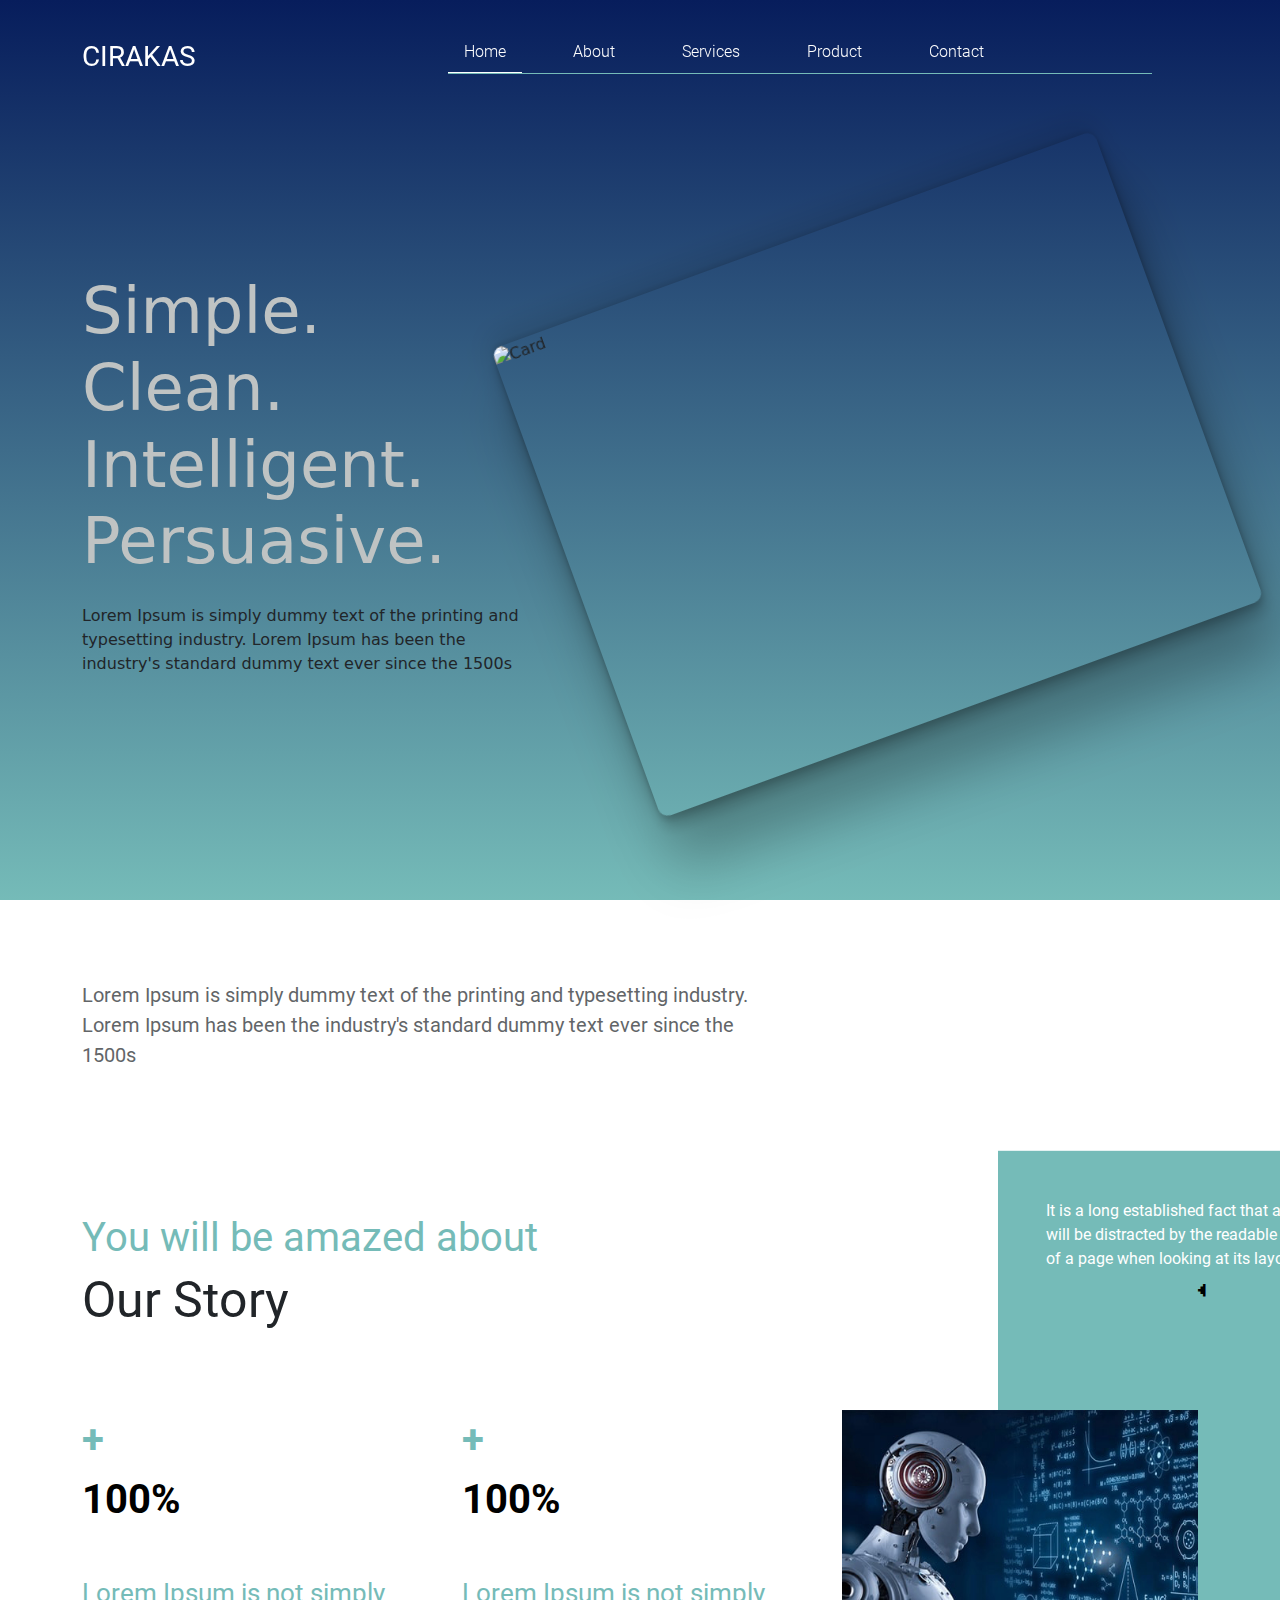
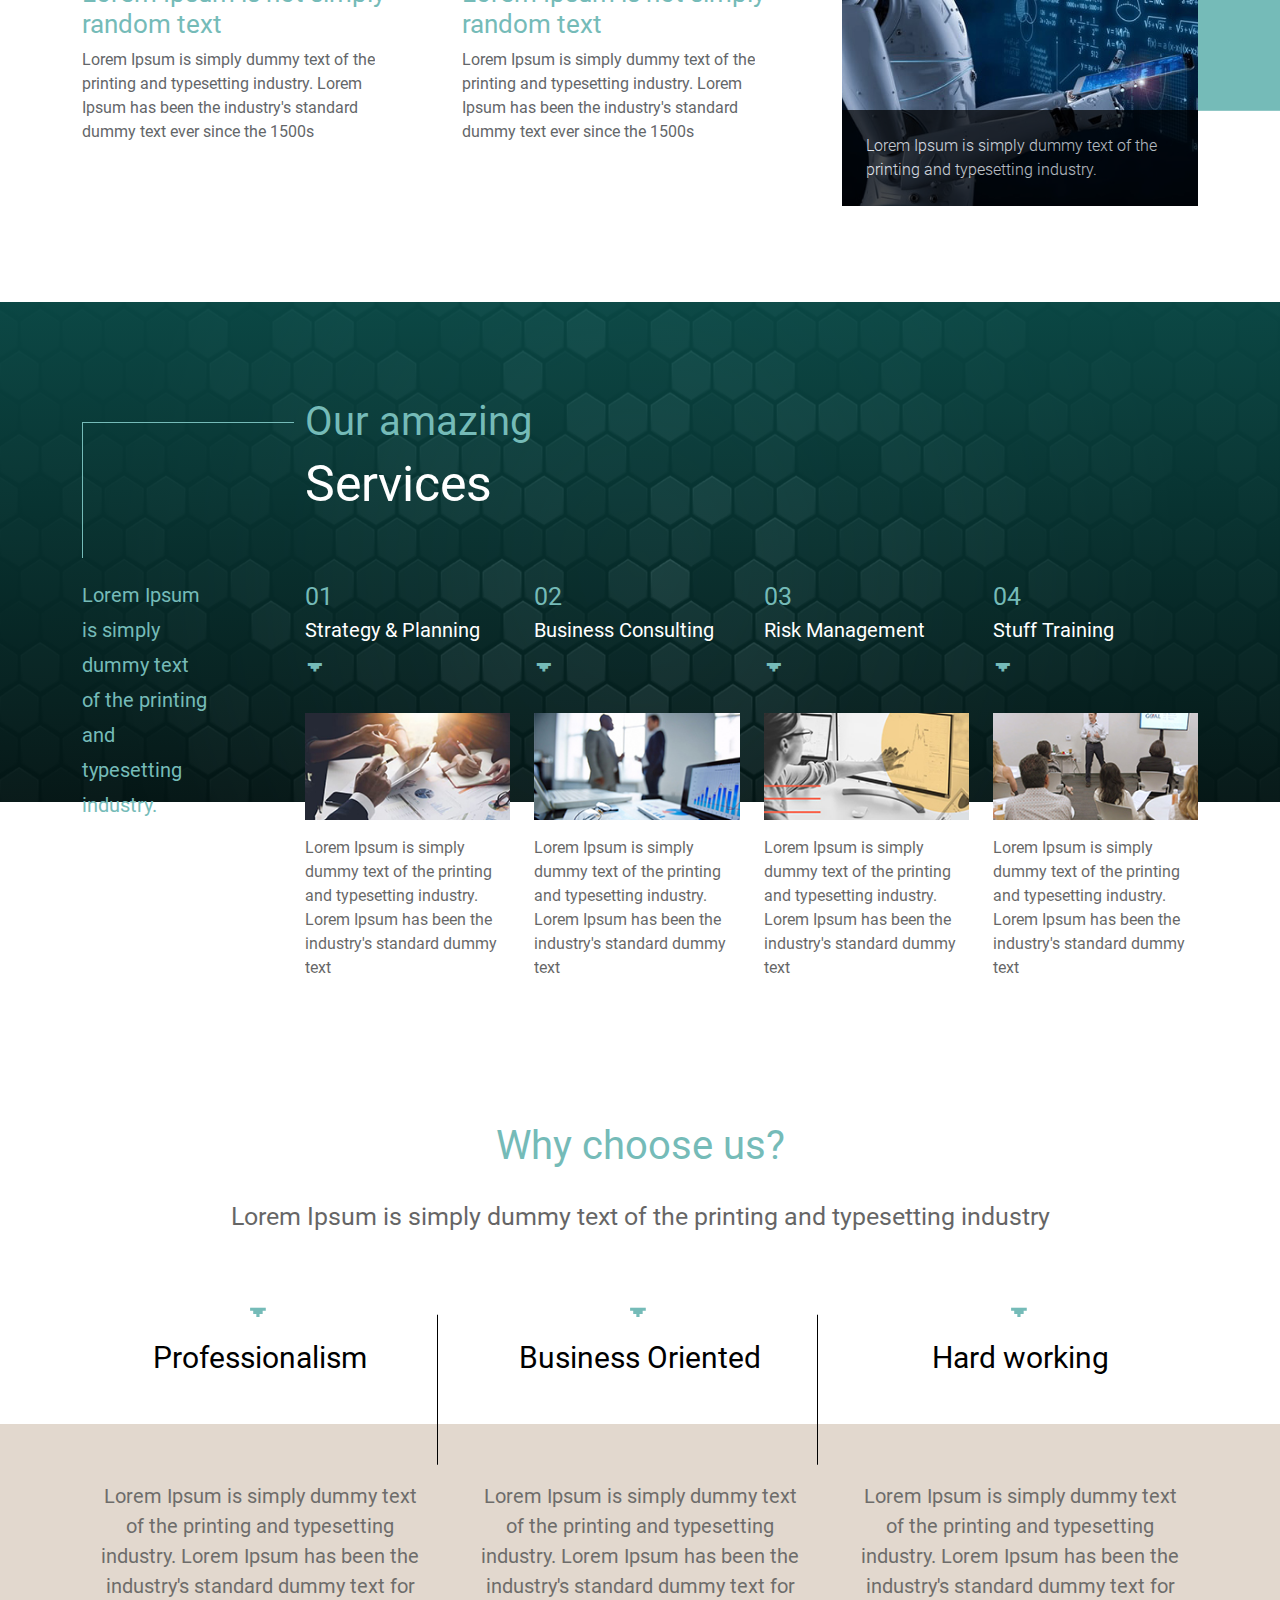
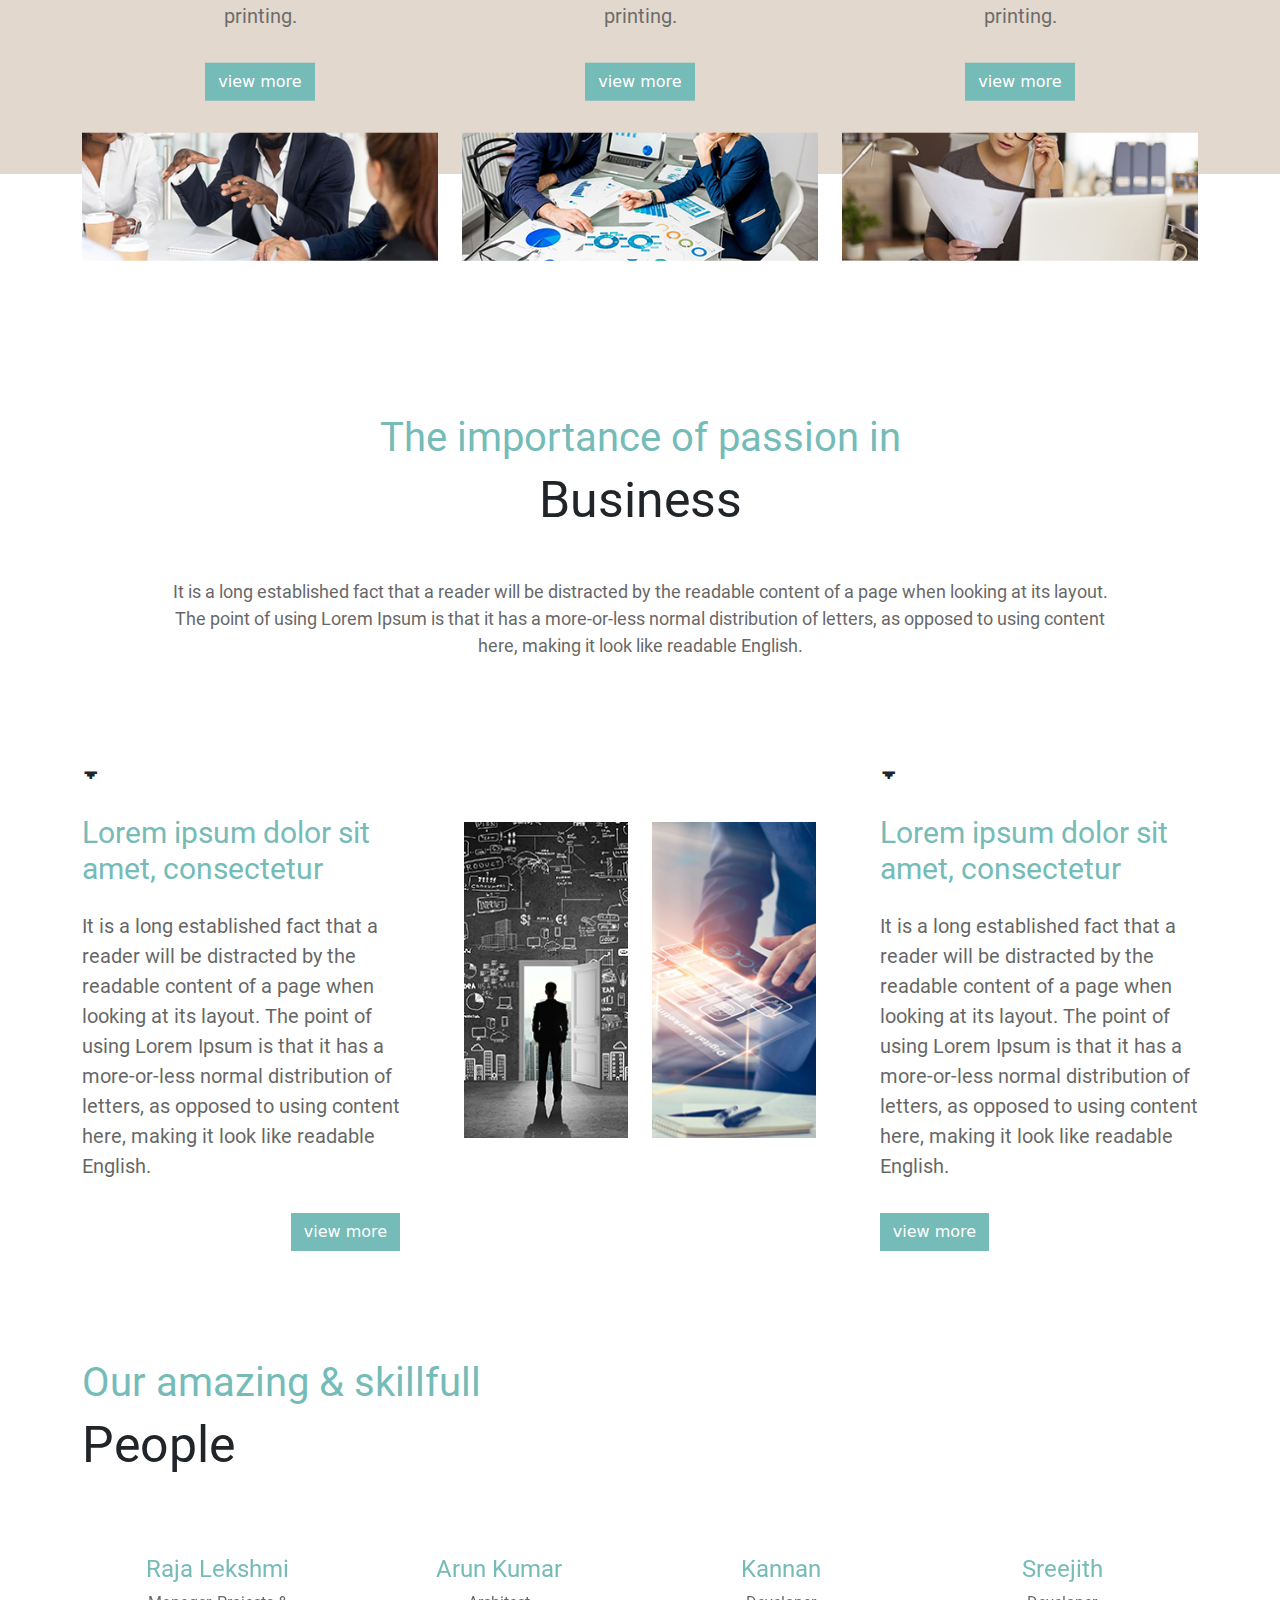
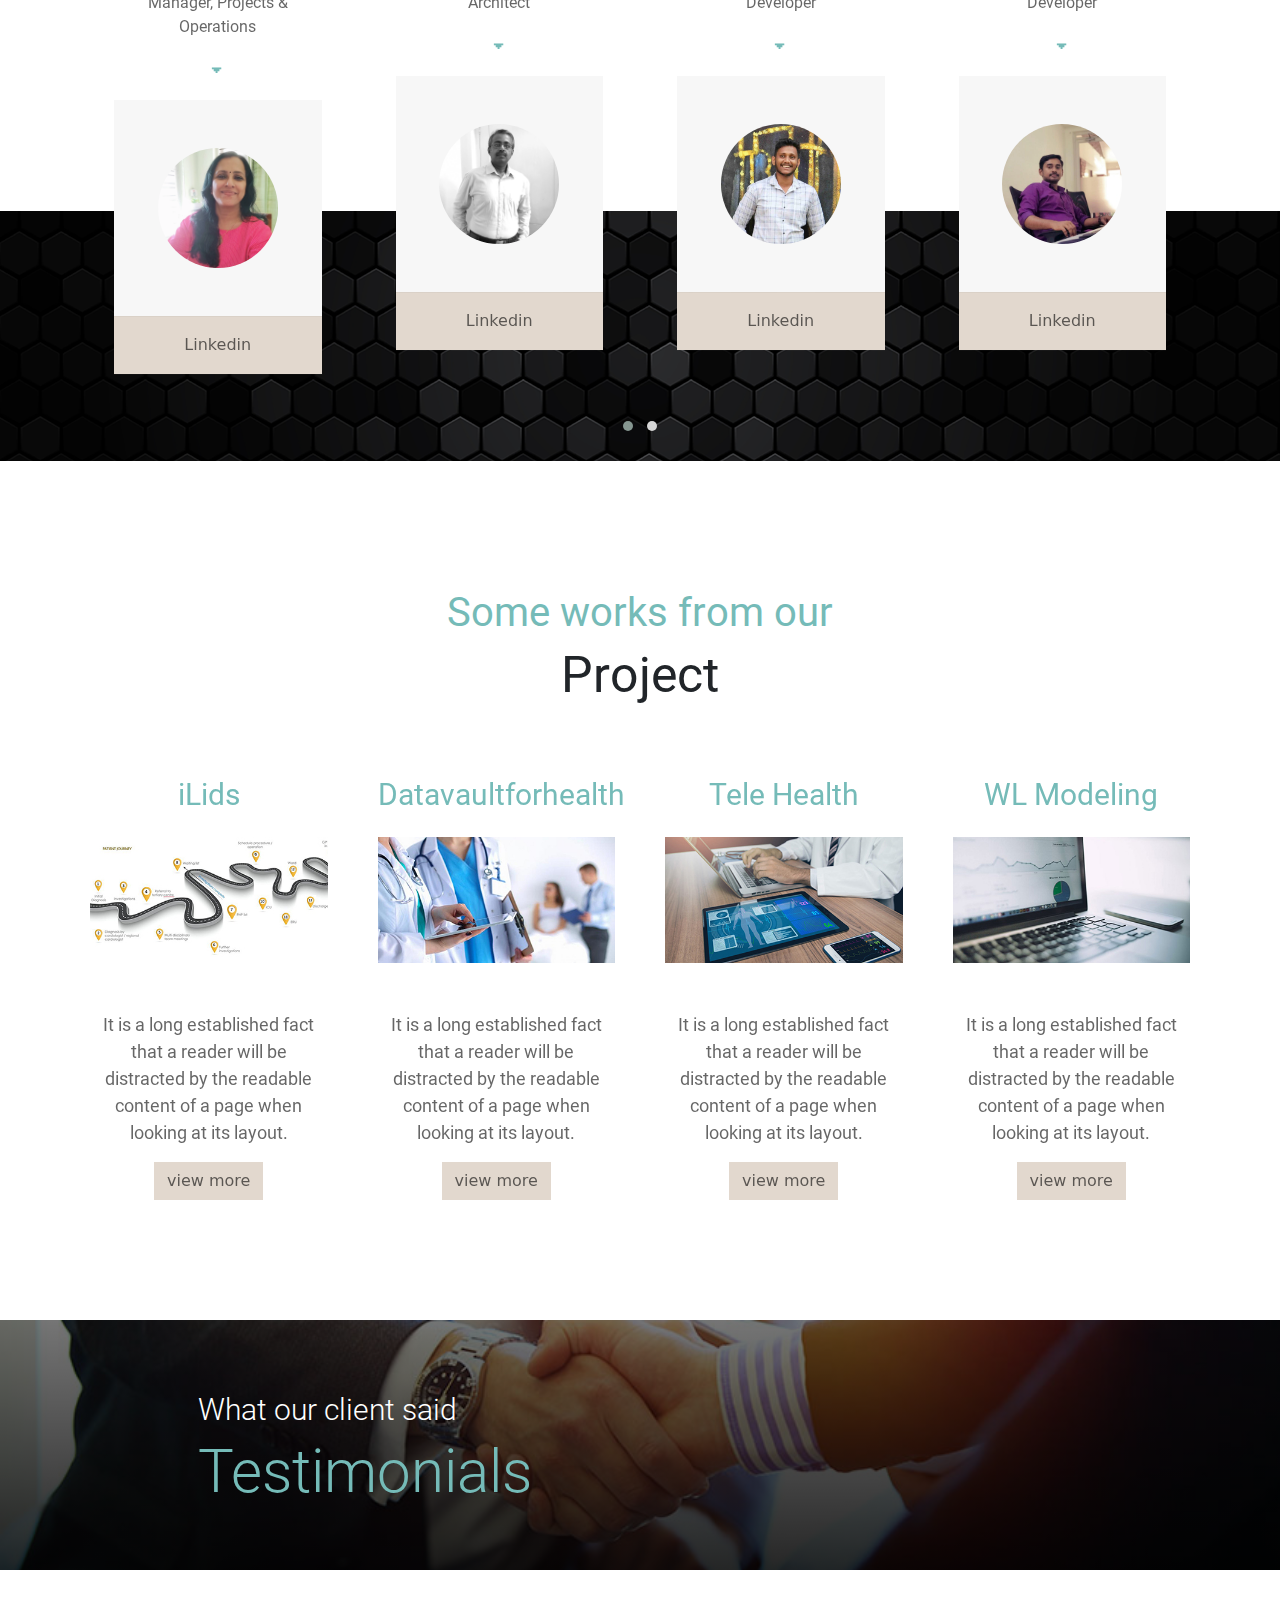
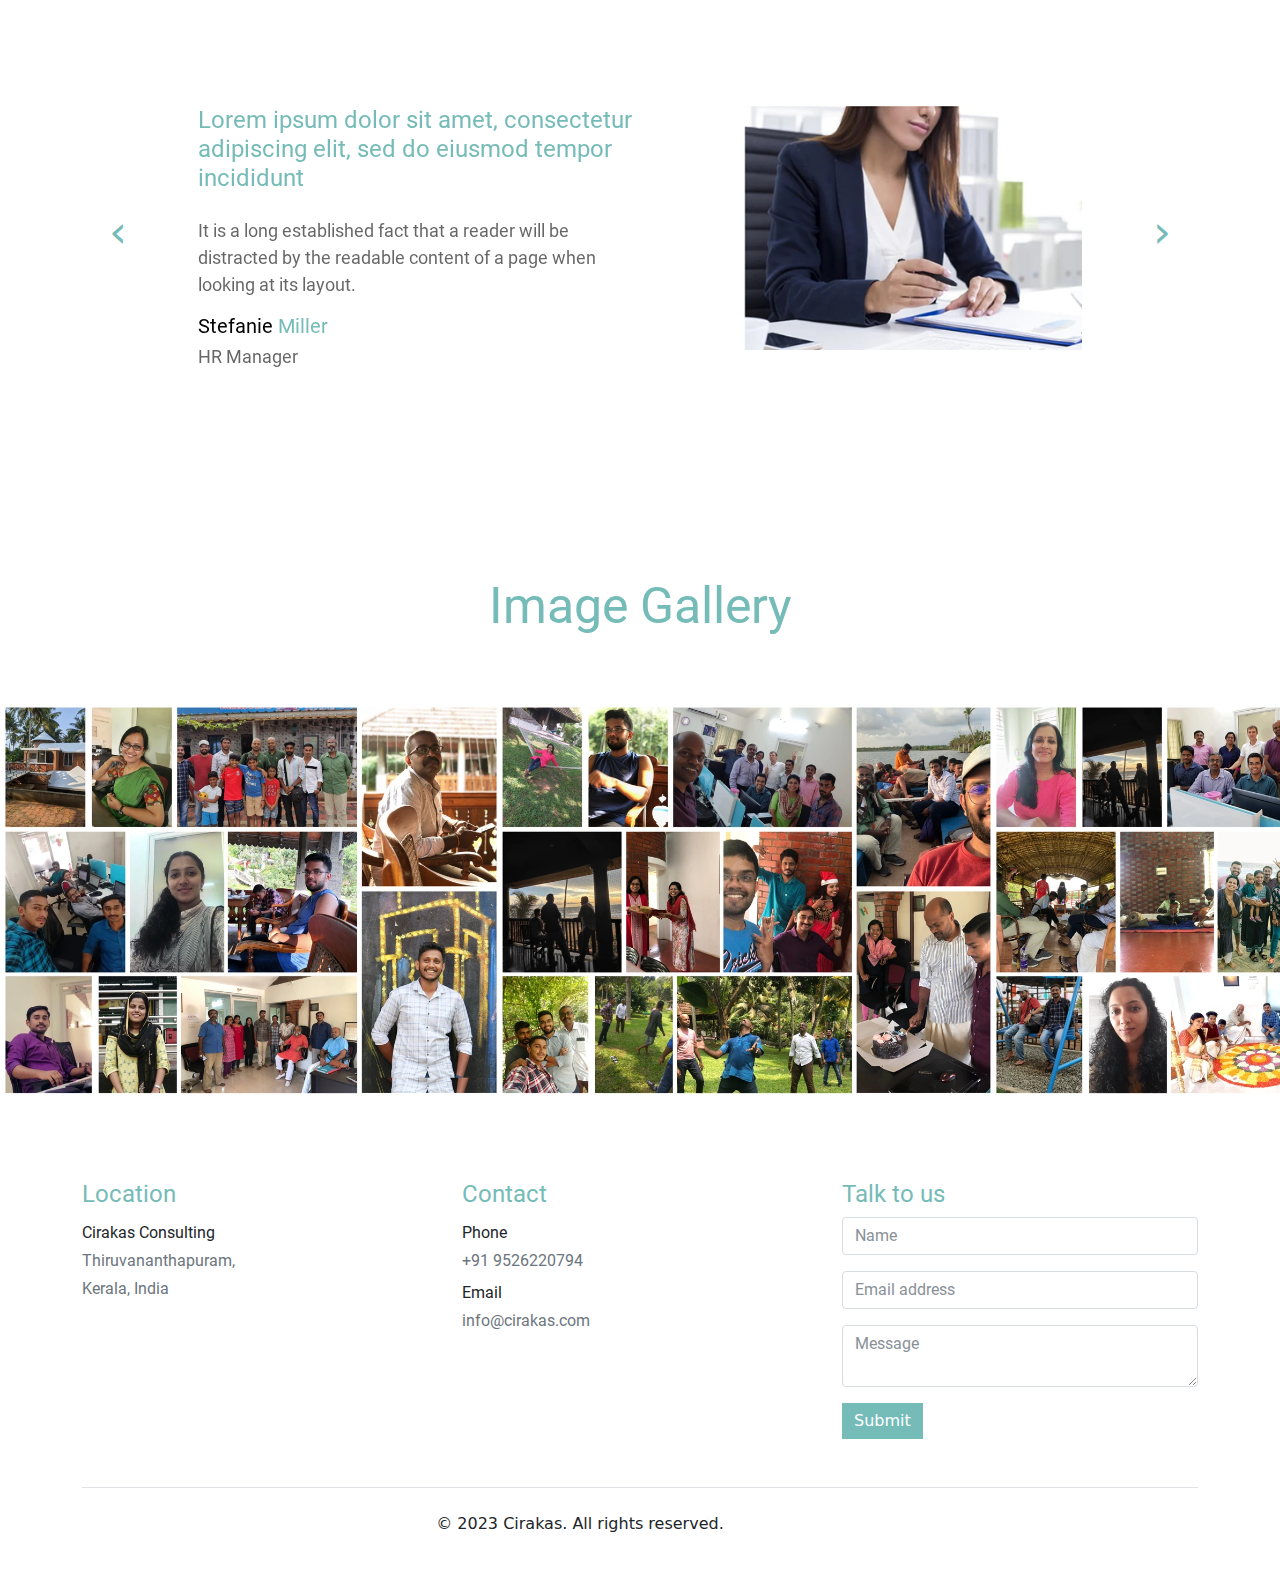
==== commit 128166c5: "Add files via upload" ====
--- a/index.html
+++ b/index.html
@@ -56,25 +56,26 @@
         </div>
     </div>
     <div id="home">
-    	<section class="section">
-	        <!-- Cover -->
+
+
+      <section class="section">
 	        <div class="bg-cover"></div>
-	        <!-- Overlay -->
 	        <div class="bg-overlay">
-	            <div class="container">
-	                <div class="row">
-	                    <div class="col-md-8 col-lg-8 align-self-end banner-heading">
-	                        <p class="text-white">
-	                            We create web and mobile solutions!
-	                        </p>
-	                        <h1 class="mb-4">
-	                            Simple. Clean. Intelligent. Persuasive.
-	                        </h1>
-	                    </div>
-	                </div>
-	            </div>
-	        </div>
-	        <div class="banner-card">
+	            <div class="container position-relative zindex-2 pt-5 pb-md-2 pb-lg-4 pb-xl-5">
+          <div class="row pt-3 pb-2 py-md-4">
+	                    <div class="col-xl-5 col-md-4 pt-lg-5 text-center text-md-start mb-4 mb-md-0">
+			              <h1 class="display-3 pb-2 pb-sm-3" style="color: #bfc3c3;">Simple. Clean. Intelligent. Persuasive.</h1>
+			              <p class="fs-lg d-md-none d-xl-block pb-2 pb-md-0 mb-4 mb-md-5">Lorem Ipsum is simply dummy text of the printing and typesetting industry. Lorem Ipsum has been the industry's standard dummy text ever since the 1500s</p>
+			            </div>
+			            <div class="col-xl-7 col-md-8 d-md-flex justify-content-end">
+			            	<img style="width: 100%;
+    border-radius: 10px;
+    box-shadow: rgb(0 0 0 / 25%) 0px 54px 55px, rgb(0 0 0 / 12%) 0px -12px 30px, rgb(0 0 0 / 12%) 0px 4px 6px, rgb(0 0 0 / 17%) 0px 12px 13px, rgb(0 0 0 / 9%) 0px -3px 5px; transform: translate3d(0px, 0px, 0px) rotate(340deg); transform-style: preserve-3d;" src="img/bg.gif" alt="Card">
+			            </div>
+				    </div>
+				</div>
+			</div>
+	        <div class="banner-card" style="display: none;">
 	        	<div class="banner-lap"></div>
 	        	<div class="banner-txt1">
 	        		Lorem Ipsum
@@ -89,6 +90,8 @@
 	        	</div>
 	        </div>
     	</section>
+    
+
     </div>
     <section class="sub-content" >
     	<div class="container">
@@ -98,42 +101,10 @@
     	</div>
     </section>
     <div id="about">
-    	<section class="our-story">
+    	<section class="consulting">
 	    	<div class="container">
 		    	<h1>You will be amazed about</h1>
 		    	<h2>Our Story</h2>
-		    	<div class="row">
-		    		<div class="col-md-4">
-		    			<div class="story">
-			    			<div class="down-arrow">&#129171;</div>
-			    			<h3>Who we really are</h3>
-			    			<p>Lorem Ipsum is simply dummy text of the printing and typesetting industry. Lorem Ipsum has been the industry's standard dummy text ever since the 1500s</p>
-			    			<img src="img/story1.jpg">
-			    		</div>
-		    		</div>
-		    		<div class="col-md-4">
-		    			<div class="story">
-			    			<div class="down-arrow">&#129171;</div>
-			    			<h3>How we think</h3>
-			    			<p>Lorem Ipsum is simply dummy text of the printing and typesetting industry. Lorem Ipsum has been the industry's standard dummy text ever since the 1500s</p>
-			    			<img src="img/story2.jpg">
-			    		</div>
-		    		</div>
-		    		<div class="col-md-4">
-		    			<div class="story">
-			    			<div class="down-arrow">&#129171;</div>
-			    			<h3>Our business approach</h3>
-			    			<p>Lorem Ipsum is simply dummy text of the printing and typesetting industry. Lorem Ipsum has been the industry's standard dummy text ever since the 1500s</p>
-			    			<img src="img/story3.jpg">
-			    		</div>
-		    		</div>
-		    	</div>
-	    	</div>
-	    </section>
-    	<section class="consulting">
-	    	<div class="container">
-		    	<h1>We are the leading business</h1>
-		    	<h2>Consulting Company</h2>
 		    	<div class="row">
 		    		<div class="col-md-4">
 		    			<div class="con-sec">
@@ -454,7 +425,7 @@
 						<div class="product-card">
 							<h3>iLids</h3>
 							<img src="img/project1.jpeg">
-		    				<p>It is a long established fact that a reader will be distracted by the readable content of a page when looking at its layout. The point of using Lorem Ipsum is that it has a more-or-less normal distribution of letters, as opposed to using content here, making it look like readable English.</p>
+		    				<p>It is a long established fact that a reader will be distracted by the readable content of a page when looking at its layout.</p>
 		    				<div class="btn"><a href="#">view more</a></div>
 						</div>
 					</div>
@@ -462,7 +433,7 @@
 						<div class="product-card">
 							<h3>Datavaultforhealth</h3>
 							<img src="img/project2.jpeg">
-		    				<p>It is a long established fact that a reader will be distracted by the readable content of a page when looking at its layout. The point of using Lorem Ipsum is that it has a more-or-less normal distribution of letters, as opposed to using content here, making it look like readable English.</p>
+		    				<p>It is a long established fact that a reader will be distracted by the readable content of a page when looking at its layout.</p>
 		    				<div class="btn"><a href="#">view more</a></div>
 						</div>
 					</div>
@@ -470,7 +441,7 @@
 						<div class="product-card">
 							<h3>Tele Health</h3>
 							<img src="img/project3.jpeg">
-		    				<p>It is a long established fact that a reader will be distracted by the readable content of a page when looking at its layout. The point of using Lorem Ipsum is that it has a more-or-less normal distribution of letters, as opposed to using content here, making it look like readable English.</p>
+		    				<p>It is a long established fact that a reader will be distracted by the readable content of a page when looking at its layout.</p>
 		    				<div class="btn"><a href="#">view more</a></div>
 						</div>
 					</div>
@@ -478,7 +449,7 @@
 						<div class="product-card">
 							<h3>WL Modeling</h3>
 							<img src="img/project4.jpeg">
-		    				<p>It is a long established fact that a reader will be distracted by the readable content of a page when looking at its layout. The point of using Lorem Ipsum is that it has a more-or-less normal distribution of letters, as opposed to using content here, making it look like readable English.</p>
+		    				<p>It is a long established fact that a reader will be distracted by the readable content of a page when looking at its layout.</p>
 		    				<div class="btn"><a href="#">view more</a></div>
 						</div>
 					</div>
@@ -500,7 +471,7 @@
 						<div class="testimonial-card">
 							<div class="testimonial-left">
 								<h3>Lorem ipsum dolor sit amet, consectetur adipiscing elit, sed do eiusmod tempor incididunt</h3>
-		    					<p>It is a long established fact that a reader will be distracted by the readable content of a page when looking at its layout. The point of using Lorem Ipsum is that it has a more-or-less normal distribution of letters, as opposed to using content here, making it look like readable English.</p>
+		    					<p>It is a long established fact that a reader will be distracted by the readable content of a page when looking at its layout.</p>
 		    					<h4><span>Stefanie</span> <span>Miller</span></h4>
 		    					<h5>HR Manager</h5>
 		    				</div>
--- a/css/style.css
+++ b/css/style.css
@@ -1,1018 +1,1061 @@
-:root {
-  --primary: #75bbb8;
-  --secondary : #e2d8ce; 
-  --white: #ffffff;
-  --black: #000000;
-}
-@font-face {
-  font-family: Roboto-Thin;
-  src: url(../font/Roboto-Light.ttf);
-}
-@font-face {
-  font-family: Roboto-Light;
-  src: url(../font/Roboto-Light.ttf);
-}
-@font-face {
-  font-family: Roboto-Regular;
-  src: url(../font/Roboto-Regular.ttf);
-}
-@font-face {
-  font-family: Roboto-Bold;
-  src: url(../font/Roboto-Bold.ttf);
-}
-
-html {
-    height: 100%!important;
-}
-body{
-   
-}
-/*header*/
-#menu-center ul li {
-    list-style: none;
-    margin: 0 30px 0 0;
-    display: inline-flex;
-}
-#menu-center ul{
-    margin-bottom: 0rem;
-    padding-left: 0rem;
-}
-header div{
-    display: flex;
-    justify-content: space-around;
-    align-items: center;
-}
-.logo{
-    color:var(--white);
-    font-family: Roboto-Regular;
-    margin-top: 0.5rem;
-}
-
-.navbar-sticky{
-    padding: 2rem 0.8rem;
-    transition-duration: 1s;
-}
-.nav-bg{
-    background:var(--black);
-    padding: 1rem 0.8rem !important;
-    transition-duration: 1s;
-    opacity: 90%;
-}
-.nav-masthead a{
-    font-family: Roboto-Light;
-}
-.nav-masthead{
-    border-bottom: solid 0.10rem var(--primary);
-    transition-duration: 1s;
-    width: 55%;
-    right: 10%;
-    position: absolute;
-}
-.nav-border{
-    border-bottom: solid 0rem var(--black) !important;
-    transition-duration: 1s;
-}
-.nav-masthead .nav-link + .nav-link {
-    margin-left: 2rem;
-}
-.nav-masthead .nav-link {
-    color: var(--white);
-    border-bottom: 0.10rem solid transparent;
-}
-.nav-masthead .nav-link:hover {
-    color: var(--white);
-    border-bottom: 0.10rem solid var(--white);
-}
-.nav-masthead .active {
-    color: var(--white);
-    border-bottom-color: var(--white);
-}
-/*header*/
-
-/*banner*/
-.bg-cover{
-    background: linear-gradient(0deg, rgb(0 0 0 / 0%) 0%, rgb(0 0 0 / 0%) 100%), url(../img/banner.jpg);
-    height: 100vh;
-    background-repeat: no-repeat;
-    background-size: 100% 100%;
-}
-.bg-overlay {
-    position: absolute;
-    top: 0;
-    bottom: 0;
-    left: 0;
-    right: 0;
-}
-.bg-overlay:before {
-    content: '';
-    position: absolute;
-    top: 0;
-    bottom: 0;
-    left: 0;
-    right: 0;
-    background-color: #000000;
-    opacity: 70%;
-    width: 80%;
-}
-.section .container {
-    position: relative;
-    z-index: 1;
-}
-.section {
-    position: relative;
-    padding-top: 0rem;
-    padding-bottom: 0rem;
-}
-.bg-overlay .container{
-    top:40%;
-}
-.banner-heading p{
-    font-size: 40px;
-    font-family: Roboto-Light;
-    padding-bottom: 5px;
-}
-.banner-heading h1{
-    font-size: 50px;
-    font-family: Roboto-Regular;
-    color:var(--primary);
-}
-.banner-card{
-    width: 350px;
-    height: 250px;
-    position: absolute;
-    right: 10%;
-    bottom: 0%;
-}
-.banner-lap{
-    background: linear-gradient(0deg, rgb(0 0 0) 0%, rgb(0 0 0 / 0%) 100%), url(../img/lap.jpg);
-    background-repeat: no-repeat;
-    background-size: 100% 100%;
-    height:100%;
-    width:100%;
-}
-.banner-txt1{
-    background:var(--primary);
-    color:var(--white);
-    padding: 20px 30px;
-    font-size: 18px;
-    font-family: Roboto-Regular;
-}
-.banner-txt2{
-    background:var(--secondary);
-    padding: 15px 30px;
-}
-.banner-txt2-sub1{
-    color:var(--primary);
-    display: flex;
-    font-size: 18px;
-    padding-bottom: 10px;
-    font-family: Roboto-Bold;
-}
-.banner-txt2-sub2{
-    color:var(--black);
-    display: flex;
-    font-size: 18px;
-    opacity: 50%;
-    font-family: Roboto-Regular;
-}
-.sub-content p{
-    width:60%;
-    font-size: 20px;
-    font-family: Roboto-Regular;
-    padding-top:5rem;
-    opacity: 70%;
-}
-/*banner*/
-
-/*our-story*/
-#about{
-    padding:8rem 0rem 0rem 0rem;
-}
-.our-story{
-    padding:0rem 0rem;
-}
-.our-story h1{
-    text-align: center;
-    color:var(--primary);
-    font-family: Roboto-Regular;
-
-}
-.our-story h2{
-    text-align: center;
-    font-family: Roboto-Regular;
-    font-size: 50px;
-    margin-bottom:3rem;
-}
-.story:nth-child(1){
-    padding-right:2rem;
-}
-.story:nth-child(2){
-    padding-right:1rem;
-    padding-left:1rem;
-}
-.story:nth-child(3){
-    padding-left:2rem;
-}
-.story h3{
-    font-family: Roboto-Regular;
-    color:var(--primary);
-    font-size: 26px;
-    padding-bottom: 1rem;
-}
-.story p{
-    opacity: 70%;
-    font-size: 18px;
-}
-.story .down-arrow{
-    font-size: 40px;
-}
-.story .down-arrow, .story h3, .story p{
-    text-align: center;
-}
-.story img{
-    width:100%;
-    height:200px;
-}
-
-/*our-story*/
-
-
-/*consulting*/
-
-.consulting{
-    padding:8rem 0rem 0rem 0rem;
-}
-.con-sec:nth-child(1){
-    padding-right:2rem;
-}
-.con-sec:nth-child(2){
-    padding-right:1rem;
-    padding-left:1rem;
-}
-.con-sec:nth-child(3){
-    padding-left:2rem;
-}
-.consulting h1{
-    text-align: left;
-    color:var(--primary);
-    font-family: Roboto-Regular;
-
-}
-.consulting h2{
-    text-align: left;
-    font-family: Roboto-Regular;
-    font-size: 50px;
-    margin-bottom:5rem;
-}
-.plus-icon{
-    font-size: 40px;
-    color:var(--primary);
-    font-family: Roboto-Bold;
-}
-.plus-count{
-    font-size: 40px;
-    color:var(--black);
-    font-family: Roboto-Bold;
-    margin-bottom:3rem;
-}
-.con-sec h3{
-    font-size: 26px;
-    color:var(--primary);
-    font-family: Roboto-Regular;
-}
-.con-sec p {
-    font-family: Roboto-Regular;
-    opacity: 70%;
-}
-.con-img{
-    width:100%
-}
-.con-img img{
-    width: 100%;
-    position: relative;
-    z-index: 1000;
-}
-.con-img-effect {
-    position: relative;
-    bottom: 6rem;
-    z-index: 1000;
-    background: var(--black);
-    color: #fff;
-    padding: 1.5rem;
-    width: 100%;
-    font-family: Roboto-Light;
-    opacity: 70%;
-}
-.con-card {
-    transform: translate(39%, -117%);
-    height: 75%;
-    width: 25%;
-    background: #75bbb8;
-    position: absolute;
-    color: var(--white);
-    padding: 3rem;
-    font-family: Roboto-Regular;
-}
-.left-arrow{
-    font-size: 40px;
-    color: var(--black);
-    text-align: center;
-    line-height: 40px;
-}
-/*consulting*/
-
-/*services*/
-#services{
-    padding:0rem 0rem;
-}
-.services{
-    background: linear-gradient(0deg, #0938365e 0%, #0e6460b3 100%), url(../img/black-bg.png);
-    background-repeat: no-repeat;
-    background-size: 100% 100%;
-    height:500px;
-}
-.section-main{
-    display:flex;
-}
-.section-left{
-    width:20%;
-}
-.section-left-line{
-    border-top:solid 1px var(--primary);
-    border-left:solid 1px var(--primary);
-    width:95%;
-    height:16rem;
-    margin-top: 1.5rem;
-}
-.section-left-txt{
-    color:var(--primary);
-    font-family: Roboto-Regular;
-    padding-right: 6rem;
-    font-size:20px;
-    padding-top: 1.3rem;
-    line-height: 35px;
-}
-.section-right{
-    width:80%;
-}
-.section-right h1{
-    text-align: left;
-    color:var(--primary);
-    font-family: Roboto-Regular;
-
-}
-.section-right h2{
-    text-align: left;
-    font-family: Roboto-Regular;
-    font-size: 50px;
-    margin-bottom:4rem;
-    color:var(--white);
-}
-.services .container{
-    padding-top:6rem;
-}
-.service-card{
-
-}
-.service-count{
-    color:var(--primary);
-    font-family: Roboto-Regular;
-    font-size: 25px;
-}
-.service-head{
-    color:var(--white);
-    font-family: Roboto-Regular;
-    font-size: 20px;
-}
-.service-arrow{
-    color: var(--primary);
-    font-size: 45px;
-}
-.service-img{
-    width:100%;
-}
-.service-img img{
-    width:100%;
-}
-.service-card p{
-    padding-top:1rem;
-    font-family: Roboto-Regular;
-    color:var(--black);
-    opacity: 60%;
-}
-/*services*/
-
-/*choose-us*/
-.choose-us{
-    padding:20rem 0rem 0rem 0rem;
-}
-.choose-us h1 {
-    text-align: center;
-    color: var(--primary);
-    font-family: Roboto-Regular;
-    margin-bottom:2rem;
-}
-.choose-us h2 {
-    text-align: center;
-    color: var(--black);
-    font-family: Roboto-Regular;
-    opacity: 60%;
-    font-size: 25px;
-}
-
-.choose-main {
-}
-.choose-bg{
-    background: var(--secondary);
-    margin-top: 12rem;
-    height: 350px;
-}
-.choose-bg .container{
-    transform: translate(0%, -20%);
-}
-.choose-border {
-    border-right: solid 1px var(--black);
-    height:150px;
-}
-.choose-arrow{
-    text-align: center;
-    font-size: 50px;
-    line-height: 20px;
-    color: var(--primary);
-}
-.choose-head{
-    text-align: center;
-    color: var(--black);
-    font-family: Roboto-Regular;
-    font-size: 30px;
-}
-.choose-txt{
-    text-align: center;
-    font-family: Roboto-Regular;
-    font-size: 20px;
-    opacity: 60%;
-    padding: 1rem 1rem 2rem 1rem;
-}
-.choose-img{
-    height:100%;
-}
-.choose-img img{
-    width: 100%;
-}
-.choose-btn{
-    display: flex;
-    justify-content: center;
-}
-.choose-btn .btn{
-    background: var(--primary);
-    color: var(--white);
-    border-radius: 0px;
-    margin-bottom:2rem;
-}
-.choose-img-border .col-md-4{
-    padding:0px;
-}
-.border-none{
-    border-right: solid 0px var(--white) !important;
-}
-/*choose-us*/
-
-/*business*/
-.business{
-    padding: 15rem 0rem 35rem 0rem;
-}
-.business h1{
-    text-align: center;
-    color: var(--primary);
-    font-family: Roboto-Regular;
-}
-.business h2{
-    text-align: center;
-    font-family: Roboto-Regular;
-    font-size: 50px;
-    margin-bottom: 3rem;
-}
-.business p{
-    text-align: center;
-    font-family: Roboto-Regular;
-    color: var(--black);
-    opacity: 60%;
-    font-size: 18px;
-    padding: 0rem 5rem 5rem 5rem;
-}
-.business-left .btn {
-    background: var(--primary);
-    color: var(--white);
-    border-radius: 0px;
-}
-.business-arrow{
-    font-size: 40px;
-}
-.business-main{
-    display: flex;
-}
-.business-left{
-    width:70%;
-}
-.business-right{
-    width:30%;
-    padding-top: 4.2rem;
-}
-.business-right img{
-    width: 100%;
-}
-.business-left h1{
-    font-size: 30px;
-    text-align: left;
-    color: var(--primary);
-    font-family: Roboto-Regular;
-}
-.business-left p{
-    font-size: 20px;
-    text-align: left;
-    color: var(--black);
-    opacity: 60%;
-    font-family: Roboto-Regular;
-    padding: 1rem 0rem;
-}
-.business-left:nth-child(1){
-    padding-right:4rem;
-}
-.business-left:nth-child(2){
-    padding-left:4rem;
-}
-.business-left:nth-child(1) .btn{
-    float: right;
-}
-.business-left:nth-child(2) .btn{
-    float: left;
-}
-/*business*/
-
-/*team*/
-.team {
-    padding: 0rem 0rem 0rem 0rem;
-}
-.team{
-    background: linear-gradient(0deg, #00000000 0%, #00000000 100%), url(../img/team-bg.png);
-    background-repeat: no-repeat;
-    background-size: 100% 100%;
-    height:250px;
-}
-.team .container{
-    transform: translate(0%, -66%);
-}
-.team h1 {
-    text-align: left;
-    color: var(--primary);
-    font-family: Roboto-Regular;
-}
-.team h2 {
-    text-align: left;
-    font-family: Roboto-Regular;
-    font-size: 50px;
-    margin-bottom: 3rem;
-}
-.team-top-arrow{
-    text-align: center;
-    color: var(--primary);
-    font-size:30px;
-}
-.team-name{
-    color: var(--primary);
-    text-align: center;
-    font-family: Roboto-Regular;
-    font-size: 1.5rem;
-}
-.design{
-    color: var(--black);
-    text-align: center;
-    opacity: 60%;
-    font-family: Roboto-Regular;
-}
-.team-img{
-    background: #f7f7f7;
-    display: flex;
-    justify-content: center;
-    padding: 3rem 0rem;
-}
-.team-img img {
-    width: 120px !important;
-    height: 120px !important;
-    border-radius: 120px;
-    overflow: hidden;
-    object-fit: cover;
-    object-position: top;
-}
-.team-stage .owl-item{
-    padding: 2rem;
-}
-
-.team-stage .btn {
-    background: var(--secondary);
-    width: 100%;
-    padding: 1rem 0rem;
-    border-radius: 0px;
-}
-.team-stage .btn a{
-    color:var(--black);
-    opacity: 60%;
-    text-decoration: none;
-}
-.team-stage .btn a:hover{
-    color:blue;
-    text-decoration: underline;
-
-}
-/*team*/
-
-/*product*/
-.product .container{
-    padding: 8rem 0rem 0rem 0rem;
-}
-.product h1 {
-    text-align: center;
-    color: var(--primary);
-    font-family: Roboto-Regular;
-}
-.product h2 {
-    text-align: center;
-    font-family: Roboto-Regular;
-    font-size: 50px;
-    margin-bottom: 2rem;
-}
-.product-card h3{
-    text-align: center;
-    color: var(--primary);
-    font-family: Roboto-Regular;
-    font-size: 30px;
-    padding-bottom:1rem;
-}
-.product-card p{
-    text-align: center;
-    color: var(--black);
-    font-family: Roboto-Regular;
-    opacity: 60%;
-    font-size: 18px;
-    padding-top:3rem;
-}
-.product-card img{
-    width:100%;
-}
-.product-card .btn {
-    background: var(--secondary);
-    border-radius: 0px;
-}
-.product-card .btn a{
-    color: var(--black);
-    font-size: 16px;
-    opacity: 60%;
-    text-decoration: none;
-}
-.owl-two .item {
-    text-align: center;
-    padding: 40px 20px;
-}
-
-.owl-two .owl-nav button.owl-prev,
-.owl-two .owl-nav button.owl-next {
-    z-index: 1;
-    width: 30px;
-    height: 30px;
-    line-height: 18px;
-    color: var(--primary);
-    border-radius: 0%;
-    position: absolute;
-    top: 50%;
-    transform: translatey(-50%);
-}
-.owl-two .owl-nav button.owl-prev:hover,
-.owl-two .owl-nav button.owl-next:hover {
-    background: #75bbb8;
-    color: #FFF;
-    text-decoration: none;
-}
-.owl-two .owl-nav button span {
-    font-size: 45px;
-    height: 100%;
-    display: block;
-    width: 100%;
-}
-.owl-two .owl-nav button.owl-prev {
-    left: -50px;
-}
-.owl-two .owl-nav button.owl-next {
-    right: -50px;
-}
-.owl-two .owl-nav {
-    margin: 0;
-}
-
-/*product*/
-
-/*testimonial*/
-.testimonial {
-    background: linear-gradient(0deg, #000000d9 0%, #0000008a 100%), url(../img/testimonial.jpg);
-    background-repeat: no-repeat;
-    background-size: 100% 100%;
-    height: 250px;
-}
-.testimonial-txt .container{
-    padding: 0rem 8rem;
-}
-.testimonial .container{
-    padding:0rem 8rem;
-}
-.testimonial h1 {
-    text-align: left;
-    color: var(--white);
-    font-family: Roboto-Light;
-    font-size: 30px;
-    padding-top: 4.5rem;
-}
-.testimonial h2 {
-    text-align: left;
-    font-family: Roboto-Light;
-    font-size: 60px;
-    margin-bottom: 2rem;
-    color:var(--primary);
-}
-.testimonial-card{
-    display: flex;
-}
-.testimonial-left{
-    width:60%;
-    padding-right: 5rem;
-}
-.testimonial-right{
-    width:40%;
-}
-.testimonial-left h3 {
-    text-align: left;
-    color: var(--primary);
-    font-family: Roboto-Regular;
-    font-size: 24px;
-    padding-bottom: 1rem;
-}
-.testimonial-left p {
-    text-align: left;
-    color: var(--black);
-    font-family: Roboto-Regular;
-    font-size: 18px;
-    opacity:60%;
-    padding-bottom: 0rem;
-}
-.testimonial-left h4{
-    font-family: Roboto-Regular;
-    font-size: 20px;
-}
-.testimonial-left h5{
-    font-family: Roboto-Regular;
-    font-size: 18px;
-    color: var(--black);
-    opacity:60%;
-}
-.testimonial-left h4 span:nth-child(1){
-    color: var(--black);
-}
-.testimonial-left h4 span:nth-child(2){
-    color: var(--primary);
-}
-.owl-three{
-    padding-top: 6rem;
-}
-.owl-three .item {
-    padding: 40px 0px;
-}
-.owl-three .owl-nav button.owl-prev,
-.owl-three .owl-nav button.owl-next {
-    z-index: 1;
-    width: 30px;
-    height: 30px;
-    line-height: 18px;
-    color: var(--primary);
-    border-radius: 0%;
-    position: absolute;
-    top: 50%;
-    transform: translatey(-50%);
-}
-.owl-three .owl-nav button.owl-prev:hover,
-.owl-three .owl-nav button.owl-next:hover {
-    background: #75bbb8;
-    color: #FFF;
-    text-decoration: none;
-}
-.owl-three .owl-nav button span {
-    font-size: 45px;
-    height: 100%;
-    display: block;
-    width: 100%;
-}
-.owl-three .owl-nav button.owl-prev {
-    left: -100px;
-}
-.owl-three .owl-nav button.owl-next {
-    right: -100px;
-}
-.owl-three .owl-nav {
-    margin: 0;
-}
-#testimonial{
-    height:100%;
-    padding:5rem 0rem;
-}
-/*testimonial*/
-
-/*gallery*/
-#gallery{
-    height:100%;
-}
-.gallery h2 {
-    text-align: center;
-    font-family: Roboto-Regular;
-    font-size: 50px;
-    margin-bottom: 4rem;
-    color:var(--primary);
-}
-.Marquee {
-  background: #fff;
-  width: 100vw;
-  -webkit-box-sizing: border-box;
-  -moz-box-sizing: border-box;
-  box-sizing: border-box;
-  padding: 0em;
-  color: #fff;
-  font-weight: 200;
-  display: -webkit-box;
-  display: -moz-box;
-  display: -webkit-flex;
-  display: -ms-flexbox;
-  display: box;
-  display: flex;
-  -webkit-box-align: center;
-  -moz-box-align: center;
-  -o-box-align: center;
-  -ms-flex-align: center;
-  -webkit-align-items: center;
-  align-items: center;
-  overflow: hidden;
-}
-.Marquee-content {
-  display: -webkit-box;
-  display: -moz-box;
-  display: -webkit-flex;
-  display: -ms-flexbox;
-  display: box;
-  display: flex;
-  -webkit-animation: marquee 15s linear infinite running;
-  -moz-animation: marquee 15s linear infinite running;
-  -o-animation: marquee 15s linear infinite running;
-  -ms-animation: marquee 15s linear infinite running;
-  animation: marquee 15s linear infinite running;
-}
-.Marquee-tag img{
-    max-width: 3840px;
-    height:25rem;
-}
-body{
-    overflow-x: hidden;
-}
-.Marquee-tag {
-  width: 100%;
-  margin: 0em;
-  padding: 0em;
-  background: #fff;
-  display: -webkit-inline-box;
-  display: -moz-inline-box;
-  display: -webkit-inline-flex;
-  display: -ms-inline-flexbox;
-  display: inline-box;
-  display: inline-flex;
-  -webkit-box-align: center;
-  -moz-box-align: center;
-  -o-box-align: center;
-  -ms-flex-align: center;
-  -webkit-align-items: center;
-  align-items: center;
-  -webkit-box-pack: center;
-  -moz-box-pack: center;
-  -o-box-pack: center;
-  -ms-flex-pack: center;
-  -webkit-justify-content: center;
-  justify-content: center;
-  -webkit-transition: all 0.2s ease;
-  -moz-transition: all 0.2s ease;
-  -o-transition: all 0.2s ease;
-  -ms-transition: all 0.2s ease;
-  transition: all 0.2s ease;
-}
-
-@-moz-keyframes marquee {
-  0% {
-    -webkit-transform: translateX(0);
-    -moz-transform: translateX(0);
-    -o-transform: translateX(0);
-    -ms-transform: translateX(0);
-    transform: translateX(0);
-  }
-  100% {
-    -webkit-transform: translate(-50%);
-    -moz-transform: translate(-50%);
-    -o-transform: translate(-50%);
-    -ms-transform: translate(-50%);
-    transform: translate(-50%);
-  }
-}
-@-webkit-keyframes marquee {
-  0% {
-    -webkit-transform: translateX(0);
-    -moz-transform: translateX(0);
-    -o-transform: translateX(0);
-    -ms-transform: translateX(0);
-    transform: translateX(0);
-  }
-  100% {
-    -webkit-transform: translate(-50%);
-    -moz-transform: translate(-50%);
-    -o-transform: translate(-50%);
-    -ms-transform: translate(-50%);
-    transform: translate(-50%);
-  }
-}
-@-o-keyframes marquee {
-  0% {
-    -webkit-transform: translateX(0);
-    -moz-transform: translateX(0);
-    -o-transform: translateX(0);
-    -ms-transform: translateX(0);
-    transform: translateX(0);
-  }
-  100% {
-    -webkit-transform: translate(-50%);
-    -moz-transform: translate(-50%);
-    -o-transform: translate(-50%);
-    -ms-transform: translate(-50%);
-    transform: translate(-50%);
-  }
-}
-@keyframes marquee {
-  0% {
-    -webkit-transform: translateX(0);
-    -moz-transform: translateX(0);
-    -o-transform: translateX(0);
-    -ms-transform: translateX(0);
-    transform: translateX(0);
-  }
-  100% {
-    -webkit-transform: translate(-50%);
-    -moz-transform: translate(-50%);
-    -o-transform: translate(-50%);
-    -ms-transform: translate(-50%);
-    transform: translate(-50%);
-  }
-}
-/*gallery*/
-
-
-/*footer*/
-#contact{
-    padding-top:5rem;
-}
-#contact h5{
-    color: var(--primary);
-    font-size: 1.5rem;
-    font-family: Roboto-Regular;
-}
-#contact .about-txt{
-    font-family: Roboto-Regular;
-    padding-right:5rem;
-}
-#contact ul li{
-    font-family: Roboto-Regular;
-}
-#contact .text-head{
-    font-family: Roboto-Regular;
-}
-#contact .about-txt{
-    padding-right:4rem;
-    padding-top: 0.3rem;
-    opacity: 60%;
-    font-family: Roboto-Regular;
-}
-.submit{
-    background: var(--primary);
-    border-radius: 0px;
-    border:none;
-}
-.submit:hover{
-    background: var(--primary);
-}
-.form-control{
-    font-family: Roboto-Regular;
-    opacity: 80%;
-}
-#contact form{
-    margin: 0rem 0rem 3rem 0rem;
-}
-/*footer*/
-
+:root {
+  --primary: #75bbb8;
+  --secondary : #e2d8ce; 
+  --white: #ffffff;
+  --black: #000000;
+}
+@font-face {
+  font-family: Roboto-Thin;
+  src: url(../font/Roboto-Light.ttf);
+}
+@font-face {
+  font-family: Roboto-Light;
+  src: url(../font/Roboto-Light.ttf);
+}
+@font-face {
+  font-family: Roboto-Regular;
+  src: url(../font/Roboto-Regular.ttf);
+}
+@font-face {
+  font-family: Roboto-Bold;
+  src: url(../font/Roboto-Bold.ttf);
+}
+
+html {
+    height: 100%!important;
+}
+body{
+   
+}
+.hamburger {
+    display: none;
+}
+#button svg{
+    width: 14px;
+    padding-top: 12px;
+    fill:#fff;
+}
+#button {
+  cursor: pointer;
+  display: inline-block;
+  background-color: #555;
+  width: 50px;
+  height: 50px;
+  text-align: center;
+  border-radius: 4px;
+  position: fixed;
+  bottom: 30px;
+  right: 30px;
+  transition: background-color .3s, 
+  opacity .5s, visibility .5s;
+  opacity: 0;
+  visibility: hidden;
+  z-index: 1000;
+  text-decoration: none;
+  color:#fff;
+  font-size: 12px;
+}
+
+#button.show {
+  opacity: 1;
+  visibility: visible;
+}
+
+/*header*/
+#menu-center ul li {
+    list-style: none;
+    margin: 0 30px 0 0;
+    display: inline-flex;
+}
+#menu-center ul{
+    margin-bottom: 0rem;
+    padding-left: 0rem;
+}
+.hamburger{
+
+}
+.menu-icon {
+  width: 35px;
+  height: 5px;
+  background-color: black;
+  margin: 6px 0;
+}
+header div{
+    display: flex;
+    justify-content: space-around;
+    align-items: center;
+}
+.logo{
+    color:var(--white);
+    font-family: Roboto-Regular;
+    margin-top: 0.5rem;
+}
+
+.navbar-sticky{
+    padding: 2rem 0.8rem;
+    transition-duration: 1s;
+}
+.nav-bg{
+    background:var(--black);
+    padding: 1rem 0.8rem !important;
+    transition-duration: 1s;
+    opacity: 90%;
+}
+.nav-masthead a{
+    font-family: Roboto-Light;
+}
+.nav-masthead{
+    border-bottom: solid 0.10rem var(--primary);
+    transition-duration: 1s;
+    width: 55%;
+    right: 10%;
+    position: absolute;
+}
+.nav-border{
+    border-bottom: solid 0rem var(--black) !important;
+    transition-duration: 1s;
+}
+.nav-masthead .nav-link + .nav-link {
+    margin-left: 2rem;
+}
+.nav-masthead .nav-link {
+    color: var(--white);
+    border-bottom: 0.10rem solid transparent;
+}
+.nav-masthead .nav-link:hover {
+    color: var(--white);
+    border-bottom: 0.10rem solid var(--white);
+}
+.nav-masthead .active {
+    color: var(--white);
+    border-bottom-color: var(--white);
+}
+/*header*/
+
+/*banner*/
+.bg-cover{
+    background: linear-gradient(0deg, rgb(117 187 184) 0%, rgb(7 29 92) 100%);
+    height: 100vh;
+    background-repeat: no-repeat;
+    background-size: 100% 100%;
+}
+.bg-overlay {
+    position: absolute;
+    top: 0;
+    bottom: 0;
+    left: 0;
+    right: 0;
+}
+.bg-overlay:before {
+    content: '';
+    position: absolute;
+    top: 0;
+    bottom: 0;
+    left: 0;
+    right: 0;
+    background-color: #000000;
+    opacity: 0%;
+    width: 80%;
+}
+.section .container {
+    position: relative;
+    z-index: 1;
+}
+.section {
+    position: relative;
+    padding-top: 0rem;
+    padding-bottom: 0rem;
+}
+.bg-overlay .container{
+    top:17%;
+}
+.banner-heading p{
+    font-size: 40px;
+    font-family: Roboto-Light;
+    padding-bottom: 5px;
+}
+.banner-heading h1{
+    font-size: 50px;
+    font-family: Roboto-Regular;
+    color:var(--primary);
+}
+.banner-card{
+    width: 350px;
+    height: 250px;
+    position: absolute;
+    right: 10%;
+    bottom: 0%;
+}
+.banner-lap{
+    background: linear-gradient(0deg, rgb(0 0 0) 0%, rgb(0 0 0 / 0%) 100%), url(../img/lap.jpg);
+    background-repeat: no-repeat;
+    background-size: 100% 100%;
+    height:100%;
+    width:100%;
+}
+.banner-txt1{
+    background:var(--primary);
+    color:var(--white);
+    padding: 20px 30px;
+    font-size: 18px;
+    font-family: Roboto-Regular;
+}
+.banner-txt2{
+    background:var(--secondary);
+    padding: 15px 30px;
+}
+.banner-txt2-sub1{
+    color:var(--primary);
+    display: flex;
+    font-size: 18px;
+    padding-bottom: 10px;
+    font-family: Roboto-Bold;
+}
+.banner-txt2-sub2{
+    color:var(--black);
+    display: flex;
+    font-size: 18px;
+    opacity: 50%;
+    font-family: Roboto-Regular;
+}
+.sub-content p{
+    width:60%;
+    font-size: 20px;
+    font-family: Roboto-Regular;
+    padding-top:5rem;
+    opacity: 70%;
+}
+/*banner*/
+
+/*our-story*/
+#about{
+    padding:8rem 0rem 0rem 0rem;
+}
+.our-story{
+    padding:0rem 0rem;
+}
+.our-story h1{
+    text-align: center;
+    color:var(--primary);
+    font-family: Roboto-Regular;
+
+}
+.our-story h2{
+    text-align: center;
+    font-family: Roboto-Regular;
+    font-size: 50px;
+    margin-bottom:3rem;
+}
+.story:nth-child(1){
+    padding-right:2rem;
+}
+.story:nth-child(2){
+    padding-right:1rem;
+    padding-left:1rem;
+}
+.story:nth-child(3){
+    padding-left:2rem;
+}
+.story h3{
+    font-family: Roboto-Regular;
+    color:var(--primary);
+    font-size: 26px;
+    padding-bottom: 1rem;
+}
+.story p{
+    opacity: 70%;
+    font-size: 18px;
+}
+.story .down-arrow{
+    font-size: 40px;
+}
+.story .down-arrow, .story h3, .story p{
+    text-align: center;
+}
+.story img{
+    width:100%;
+    height:200px;
+}
+
+/*our-story*/
+
+
+/*consulting*/
+
+.consulting{
+    padding:0rem 0rem 0rem 0rem;
+}
+.con-sec:nth-child(1){
+    padding-right:2rem;
+}
+.con-sec:nth-child(2){
+    padding-right:1rem;
+    padding-left:1rem;
+}
+.con-sec:nth-child(3){
+    padding-left:2rem;
+}
+.consulting h1{
+    text-align: left;
+    color:var(--primary);
+    font-family: Roboto-Regular;
+
+}
+.consulting h2{
+    text-align: left;
+    font-family: Roboto-Regular;
+    font-size: 50px;
+    margin-bottom:5rem;
+}
+.plus-icon{
+    font-size: 40px;
+    color:var(--primary);
+    font-family: Roboto-Bold;
+}
+.plus-count{
+    font-size: 40px;
+    color:var(--black);
+    font-family: Roboto-Bold;
+    margin-bottom:3rem;
+}
+.con-sec h3{
+    font-size: 26px;
+    color:var(--primary);
+    font-family: Roboto-Regular;
+}
+.con-sec p {
+    font-family: Roboto-Regular;
+    opacity: 70%;
+}
+.con-img{
+    width:100%
+}
+.con-img img{
+    width: 100%;
+    position: relative;
+    z-index: 1000;
+}
+.con-img-effect {
+    position: relative;
+    bottom: 6rem;
+    z-index: 1000;
+    background: var(--black);
+    color: #fff;
+    padding: 1.5rem;
+    width: 100%;
+    font-family: Roboto-Light;
+    opacity: 70%;
+}
+.con-card {
+    transform: translate(39%, -117%);
+    height: 35rem;
+    width: 25rem;
+    background: #75bbb8;
+    position: absolute;
+    color: var(--white);
+    padding: 3rem;
+    font-family: Roboto-Regular;
+}
+.left-arrow{
+    font-size: 40px;
+    color: var(--black);
+    text-align: center;
+    line-height: 40px;
+}
+/*consulting*/
+
+/*services*/
+#services{
+    padding:0rem 0rem;
+}
+.services{
+    background: linear-gradient(0deg, #0938365e 0%, #0e6460b3 100%), url(../img/black-bg.png);
+    background-repeat: no-repeat;
+    background-size: 100% 100%;
+    height:500px;
+}
+.section-main{
+    display:flex;
+}
+.section-left{
+    width:20%;
+}
+.section-left-line{
+    border-top:solid 1px var(--primary);
+    border-left:solid 1px var(--primary);
+    width:95%;
+    height: 8.5rem;
+    margin-top: 1.5rem;
+}
+.section-left-txt{
+    color:var(--primary);
+    font-family: Roboto-Regular;
+    padding-right: 6rem;
+    font-size:20px;
+    padding-top: 1.3rem;
+    line-height: 35px;
+}
+.section-right{
+    width:80%;
+}
+.section-right h1{
+    text-align: left;
+    color:var(--primary);
+    font-family: Roboto-Regular;
+
+}
+.section-right h2{
+    text-align: left;
+    font-family: Roboto-Regular;
+    font-size: 50px;
+    margin-bottom:4rem;
+    color:var(--white);
+}
+.services .container{
+    padding-top:6rem;
+}
+.service-card{
+
+}
+.service-count{
+    color:var(--primary);
+    font-family: Roboto-Regular;
+    font-size: 25px;
+}
+.service-head{
+    color:var(--white);
+    font-family: Roboto-Regular;
+    font-size: 20px;
+}
+.service-arrow{
+    color: var(--primary);
+    font-size: 45px;
+}
+.service-img{
+    width:100%;
+}
+.service-img img{
+    width:100%;
+}
+.service-card p{
+    padding-top:1rem;
+    font-family: Roboto-Regular;
+    color:var(--black);
+    opacity: 60%;
+}
+/*services*/
+
+/*choose-us*/
+.choose-us{
+    padding:20rem 0rem 0rem 0rem;
+}
+.choose-us h1 {
+    text-align: center;
+    color: var(--primary);
+    font-family: Roboto-Regular;
+    margin-bottom:2rem;
+}
+.choose-us h2 {
+    text-align: center;
+    color: var(--black);
+    font-family: Roboto-Regular;
+    opacity: 60%;
+    font-size: 25px;
+}
+
+.choose-main {
+}
+.choose-bg{
+    background: var(--secondary);
+    margin-top: 12rem;
+    height: 350px;
+}
+.choose-bg .container{
+    transform: translate(0%, -20%);
+}
+.choose-border {
+    border-right: solid 1px var(--black);
+    height:150px;
+}
+.choose-arrow{
+    text-align: center;
+    font-size: 50px;
+    line-height: 20px;
+    color: var(--primary);
+}
+.choose-head{
+    text-align: center;
+    color: var(--black);
+    font-family: Roboto-Regular;
+    font-size: 30px;
+}
+.choose-txt{
+    text-align: center;
+    font-family: Roboto-Regular;
+    font-size: 20px;
+    opacity: 60%;
+    padding: 1rem 1rem 2rem 1rem;
+}
+.choose-img{
+    height:100%;
+}
+.choose-img img{
+    width: 100%;
+}
+.choose-btn{
+    display: flex;
+    justify-content: center;
+}
+.choose-btn .btn{
+    background: var(--primary);
+    color: var(--white);
+    border-radius: 0px;
+    margin-bottom:2rem;
+}
+.choose-img-border .col-md-4{
+    padding:0px;
+}
+.border-none{
+    border-right: solid 0px var(--white) !important;
+}
+/*choose-us*/
+
+/*business*/
+.business{
+    padding: 15rem 0rem 35rem 0rem;
+}
+.business h1{
+    text-align: center;
+    color: var(--primary);
+    font-family: Roboto-Regular;
+}
+.business h2{
+    text-align: center;
+    font-family: Roboto-Regular;
+    font-size: 50px;
+    margin-bottom: 3rem;
+}
+.business p{
+    text-align: center;
+    font-family: Roboto-Regular;
+    color: var(--black);
+    opacity: 60%;
+    font-size: 18px;
+    padding: 0rem 5rem 5rem 5rem;
+}
+.business-left .btn {
+    background: var(--primary);
+    color: var(--white);
+    border-radius: 0px;
+}
+.business-arrow{
+    font-size: 40px;
+}
+.business-main{
+    display: flex;
+}
+.business-left{
+    width:70%;
+}
+.business-right{
+    width:30%;
+    padding-top: 4.2rem;
+}
+.business-right img{
+    width: 100%;
+}
+.business-left h1{
+    font-size: 30px;
+    text-align: left;
+    color: var(--primary);
+    font-family: Roboto-Regular;
+}
+.business-left p{
+    font-size: 20px;
+    text-align: left;
+    color: var(--black);
+    opacity: 60%;
+    font-family: Roboto-Regular;
+    padding: 1rem 0rem;
+}
+.business-left:nth-child(1){
+    padding-right:4rem;
+}
+.business-left:nth-child(2){
+    padding-left:4rem;
+}
+.business-left:nth-child(1) .btn{
+    float: right;
+}
+.business-left:nth-child(2) .btn{
+    float: left;
+}
+/*business*/
+
+/*team*/
+.team {
+    padding: 0rem 0rem 0rem 0rem;
+}
+.team{
+    background: linear-gradient(0deg, #00000000 0%, #00000000 100%), url(../img/team-bg.png);
+    background-repeat: no-repeat;
+    background-size: 100% 100%;
+    height:250px;
+}
+.team .container{
+    transform: translate(0%, -66%);
+}
+.team h1 {
+    text-align: left;
+    color: var(--primary);
+    font-family: Roboto-Regular;
+}
+.team h2 {
+    text-align: left;
+    font-family: Roboto-Regular;
+    font-size: 50px;
+    margin-bottom: 3rem;
+}
+.team-top-arrow{
+    text-align: center;
+    color: var(--primary);
+    font-size:30px;
+}
+.team-name{
+    color: var(--primary);
+    text-align: center;
+    font-family: Roboto-Regular;
+    font-size: 1.5rem;
+}
+.design{
+    color: var(--black);
+    text-align: center;
+    opacity: 60%;
+    font-family: Roboto-Regular;
+}
+.team-img{
+    background: #f7f7f7;
+    display: flex;
+    justify-content: center;
+    padding: 3rem 0rem;
+}
+.team-img img {
+    width: 120px !important;
+    height: 120px !important;
+    border-radius: 120px;
+    overflow: hidden;
+    object-fit: cover;
+    object-position: top;
+}
+.team-stage .owl-item{
+    padding: 2rem;
+}
+
+.team-stage .btn {
+    background: var(--secondary);
+    width: 100%;
+    padding: 1rem 0rem;
+    border-radius: 0px;
+}
+.team-stage .btn a{
+    color:var(--black);
+    opacity: 60%;
+    text-decoration: none;
+}
+.team-stage .btn a:hover{
+    color:blue;
+    text-decoration: underline;
+
+}
+/*team*/
+
+/*product*/
+.product .container{
+    padding: 8rem 0rem 0rem 0rem;
+}
+.product h1 {
+    text-align: center;
+    color: var(--primary);
+    font-family: Roboto-Regular;
+}
+.product h2 {
+    text-align: center;
+    font-family: Roboto-Regular;
+    font-size: 50px;
+    margin-bottom: 2rem;
+}
+.product-card h3{
+    text-align: center;
+    color: var(--primary);
+    font-family: Roboto-Regular;
+    font-size: 30px;
+    padding-bottom:1rem;
+}
+.product-card p{
+    text-align: center;
+    color: var(--black);
+    font-family: Roboto-Regular;
+    opacity: 60%;
+    font-size: 18px;
+    padding-top:3rem;
+}
+.product-card img{
+    width:100%;
+}
+.product-card .btn {
+    background: var(--secondary);
+    border-radius: 0px;
+}
+.product-card .btn a{
+    color: var(--black);
+    font-size: 16px;
+    opacity: 60%;
+    text-decoration: none;
+}
+.owl-two .item {
+    text-align: center;
+    padding: 40px 20px;
+}
+
+.owl-two .owl-nav button.owl-prev,
+.owl-two .owl-nav button.owl-next {
+    z-index: 1;
+    width: 30px;
+    height: 30px;
+    line-height: 18px;
+    color: var(--primary);
+    border-radius: 0%;
+    position: absolute;
+    top: 50%;
+    transform: translatey(-50%);
+}
+.owl-two .owl-nav button.owl-prev:hover,
+.owl-two .owl-nav button.owl-next:hover {
+    background: #75bbb8;
+    color: #FFF;
+    text-decoration: none;
+}
+.owl-two .owl-nav button span {
+    font-size: 45px;
+    height: 100%;
+    display: block;
+    width: 100%;
+}
+.owl-two .owl-nav button.owl-prev {
+    left: -50px;
+}
+.owl-two .owl-nav button.owl-next {
+    right: -50px;
+}
+.owl-two .owl-nav {
+    margin: 0;
+}
+
+/*product*/
+
+/*testimonial*/
+.testimonial {
+    background: linear-gradient(0deg, #000000d9 0%, #0000008a 100%), url(../img/testimonial.jpg);
+    background-repeat: no-repeat;
+    background-size: 100% 100%;
+    height: 250px;
+}
+.testimonial-txt .container{
+    padding: 0rem 8rem;
+}
+.testimonial .container{
+    padding:0rem 8rem;
+}
+.testimonial h1 {
+    text-align: left;
+    color: var(--white);
+    font-family: Roboto-Light;
+    font-size: 30px;
+    padding-top: 4.5rem;
+}
+.testimonial h2 {
+    text-align: left;
+    font-family: Roboto-Light;
+    font-size: 60px;
+    margin-bottom: 2rem;
+    color:var(--primary);
+}
+.testimonial-card{
+    display: flex;
+}
+.testimonial-left{
+    width:60%;
+    padding-right: 5rem;
+}
+.testimonial-right{
+    width:40%;
+}
+.testimonial-left h3 {
+    text-align: left;
+    color: var(--primary);
+    font-family: Roboto-Regular;
+    font-size: 24px;
+    padding-bottom: 1rem;
+}
+.testimonial-left p {
+    text-align: left;
+    color: var(--black);
+    font-family: Roboto-Regular;
+    font-size: 18px;
+    opacity:60%;
+    padding-bottom: 0rem;
+}
+.testimonial-left h4{
+    font-family: Roboto-Regular;
+    font-size: 20px;
+}
+.testimonial-left h5{
+    font-family: Roboto-Regular;
+    font-size: 18px;
+    color: var(--black);
+    opacity:60%;
+}
+.testimonial-left h4 span:nth-child(1){
+    color: var(--black);
+}
+.testimonial-left h4 span:nth-child(2){
+    color: var(--primary);
+}
+.owl-three{
+    padding-top: 6rem;
+}
+.owl-three .item {
+    padding: 40px 0px;
+}
+.owl-three .owl-nav button.owl-prev,
+.owl-three .owl-nav button.owl-next {
+    z-index: 1;
+    width: 30px;
+    height: 30px;
+    line-height: 18px;
+    color: var(--primary);
+    border-radius: 0%;
+    position: absolute;
+    top: 50%;
+    transform: translatey(-50%);
+}
+.owl-three .owl-nav button.owl-prev:hover,
+.owl-three .owl-nav button.owl-next:hover {
+    background: #75bbb8;
+    color: #FFF;
+    text-decoration: none;
+}
+.owl-three .owl-nav button span {
+    font-size: 45px;
+    height: 100%;
+    display: block;
+    width: 100%;
+}
+.owl-three .owl-nav button.owl-prev {
+    left: -100px;
+}
+.owl-three .owl-nav button.owl-next {
+    right: -100px;
+}
+.owl-three .owl-nav {
+    margin: 0;
+}
+#testimonial{
+    height:100%;
+    padding:5rem 0rem;
+}
+/*testimonial*/
+
+/*gallery*/
+#gallery{
+    height:100%;
+}
+.gallery h2 {
+    text-align: center;
+    font-family: Roboto-Regular;
+    font-size: 50px;
+    margin-bottom: 4rem;
+    color:var(--primary);
+}
+.Marquee {
+  background: #fff;
+  width: 100vw;
+  -webkit-box-sizing: border-box;
+  -moz-box-sizing: border-box;
+  box-sizing: border-box;
+  padding: 0em;
+  color: #fff;
+  font-weight: 200;
+  display: -webkit-box;
+  display: -moz-box;
+  display: -webkit-flex;
+  display: -ms-flexbox;
+  display: box;
+  display: flex;
+  -webkit-box-align: center;
+  -moz-box-align: center;
+  -o-box-align: center;
+  -ms-flex-align: center;
+  -webkit-align-items: center;
+  align-items: center;
+  overflow: hidden;
+}
+.Marquee-content {
+  display: -webkit-box;
+  display: -moz-box;
+  display: -webkit-flex;
+  display: -ms-flexbox;
+  display: box;
+  display: flex;
+  -webkit-animation: marquee 25s linear infinite running;
+  -moz-animation: marquee 25s linear infinite running;
+  -o-animation: marquee 25s linear infinite running;
+  -ms-animation: marquee 25s linear infinite running;
+  animation: marquee 25s linear infinite running;
+}
+.Marquee-tag img{
+    max-width: 3840px;
+    height:25rem;
+}
+body{
+    overflow-x: hidden;
+}
+.Marquee-tag {
+  width: 100%;
+  margin: 0em;
+  padding: 0em;
+  background: #fff;
+  display: -webkit-inline-box;
+  display: -moz-inline-box;
+  display: -webkit-inline-flex;
+  display: -ms-inline-flexbox;
+  display: inline-box;
+  display: inline-flex;
+  -webkit-box-align: center;
+  -moz-box-align: center;
+  -o-box-align: center;
+  -ms-flex-align: center;
+  -webkit-align-items: center;
+  align-items: center;
+  -webkit-box-pack: center;
+  -moz-box-pack: center;
+  -o-box-pack: center;
+  -ms-flex-pack: center;
+  -webkit-justify-content: center;
+  justify-content: center;
+  -webkit-transition: all 0.2s ease;
+  -moz-transition: all 0.2s ease;
+  -o-transition: all 0.2s ease;
+  -ms-transition: all 0.2s ease;
+  transition: all 0.2s ease;
+}
+
+@-moz-keyframes marquee {
+  0% {
+    -webkit-transform: translateX(0);
+    -moz-transform: translateX(0);
+    -o-transform: translateX(0);
+    -ms-transform: translateX(0);
+    transform: translateX(0);
+  }
+  100% {
+    -webkit-transform: translate(-50%);
+    -moz-transform: translate(-50%);
+    -o-transform: translate(-50%);
+    -ms-transform: translate(-50%);
+    transform: translate(-50%);
+  }
+}
+@-webkit-keyframes marquee {
+  0% {
+    -webkit-transform: translateX(0);
+    -moz-transform: translateX(0);
+    -o-transform: translateX(0);
+    -ms-transform: translateX(0);
+    transform: translateX(0);
+  }
+  100% {
+    -webkit-transform: translate(-50%);
+    -moz-transform: translate(-50%);
+    -o-transform: translate(-50%);
+    -ms-transform: translate(-50%);
+    transform: translate(-50%);
+  }
+}
+@-o-keyframes marquee {
+  0% {
+    -webkit-transform: translateX(0);
+    -moz-transform: translateX(0);
+    -o-transform: translateX(0);
+    -ms-transform: translateX(0);
+    transform: translateX(0);
+  }
+  100% {
+    -webkit-transform: translate(-50%);
+    -moz-transform: translate(-50%);
+    -o-transform: translate(-50%);
+    -ms-transform: translate(-50%);
+    transform: translate(-50%);
+  }
+}
+@keyframes marquee {
+  0% {
+    -webkit-transform: translateX(0);
+    -moz-transform: translateX(0);
+    -o-transform: translateX(0);
+    -ms-transform: translateX(0);
+    transform: translateX(0);
+  }
+  100% {
+    -webkit-transform: translate(-50%);
+    -moz-transform: translate(-50%);
+    -o-transform: translate(-50%);
+    -ms-transform: translate(-50%);
+    transform: translate(-50%);
+  }
+}
+/*gallery*/
+
+
+/*footer*/
+#contact{
+    padding-top:5rem;
+}
+#contact h5{
+    color: var(--primary);
+    font-size: 1.5rem;
+    font-family: Roboto-Regular;
+}
+#contact .about-txt{
+    font-family: Roboto-Regular;
+    padding-right:5rem;
+}
+#contact ul li{
+    font-family: Roboto-Regular;
+}
+#contact .text-head{
+    font-family: Roboto-Regular;
+}
+#contact .about-txt{
+    padding-right:4rem;
+    padding-top: 0.3rem;
+    opacity: 60%;
+    font-family: Roboto-Regular;
+}
+.submit{
+    background: var(--primary);
+    border-radius: 0px;
+    border:none;
+}
+.submit:hover{
+    background: var(--primary);
+}
+.form-control{
+    font-family: Roboto-Regular;
+    opacity: 80%;
+}
+#contact form{
+    margin: 0rem 0rem 3rem 0rem;
+}
+/*footer*/
+
--- a/css/responsive.css
+++ b/css/responsive.css
@@ -0,0 +1,21 @@
+@media only screen and (max-width: 1200px) {
+
+}
+
+@media only screen and (max-width: 1024px) {
+
+}
+
+@media only screen and (max-width: 992px) {
+
+}
+
+@media only screen and (max-width: 768px) {
+
+}
+
+@media only screen and (max-width: 600px) {
+	#menu-center{
+		display: none;
+	}
+}
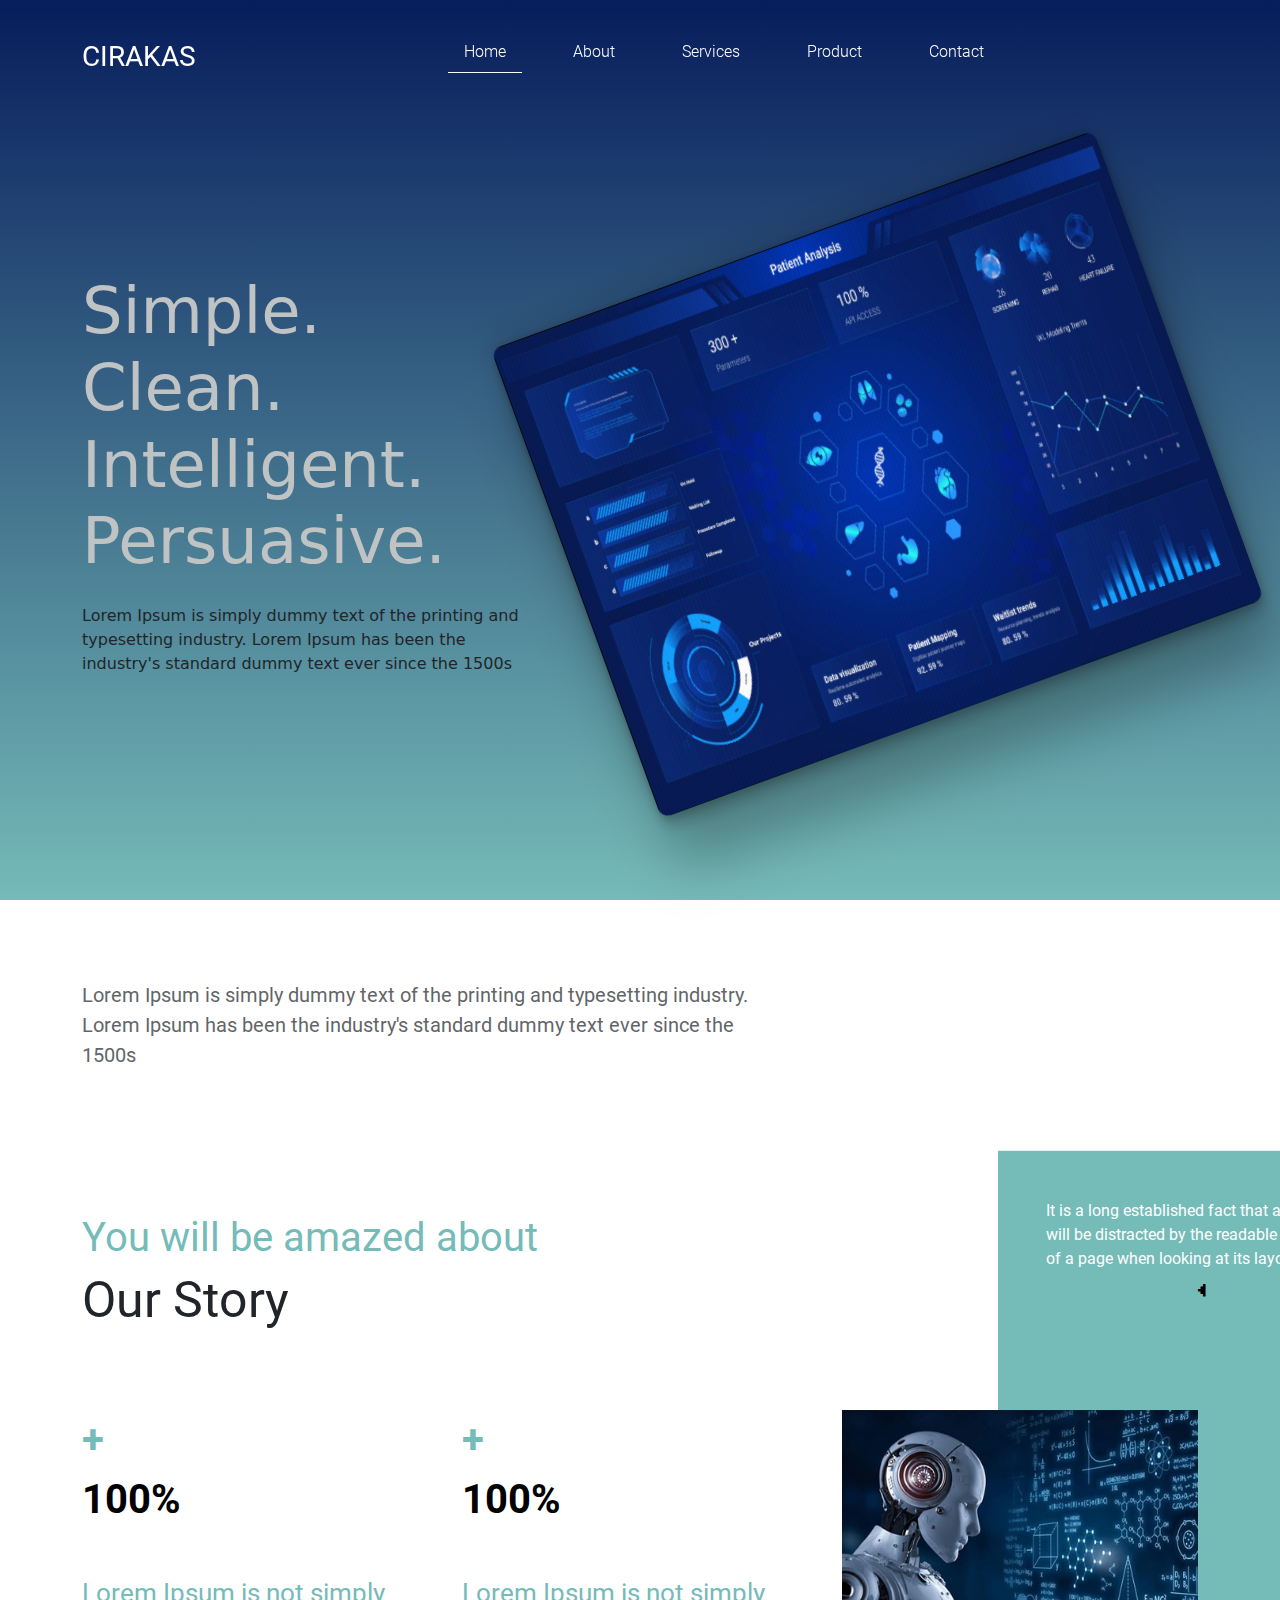
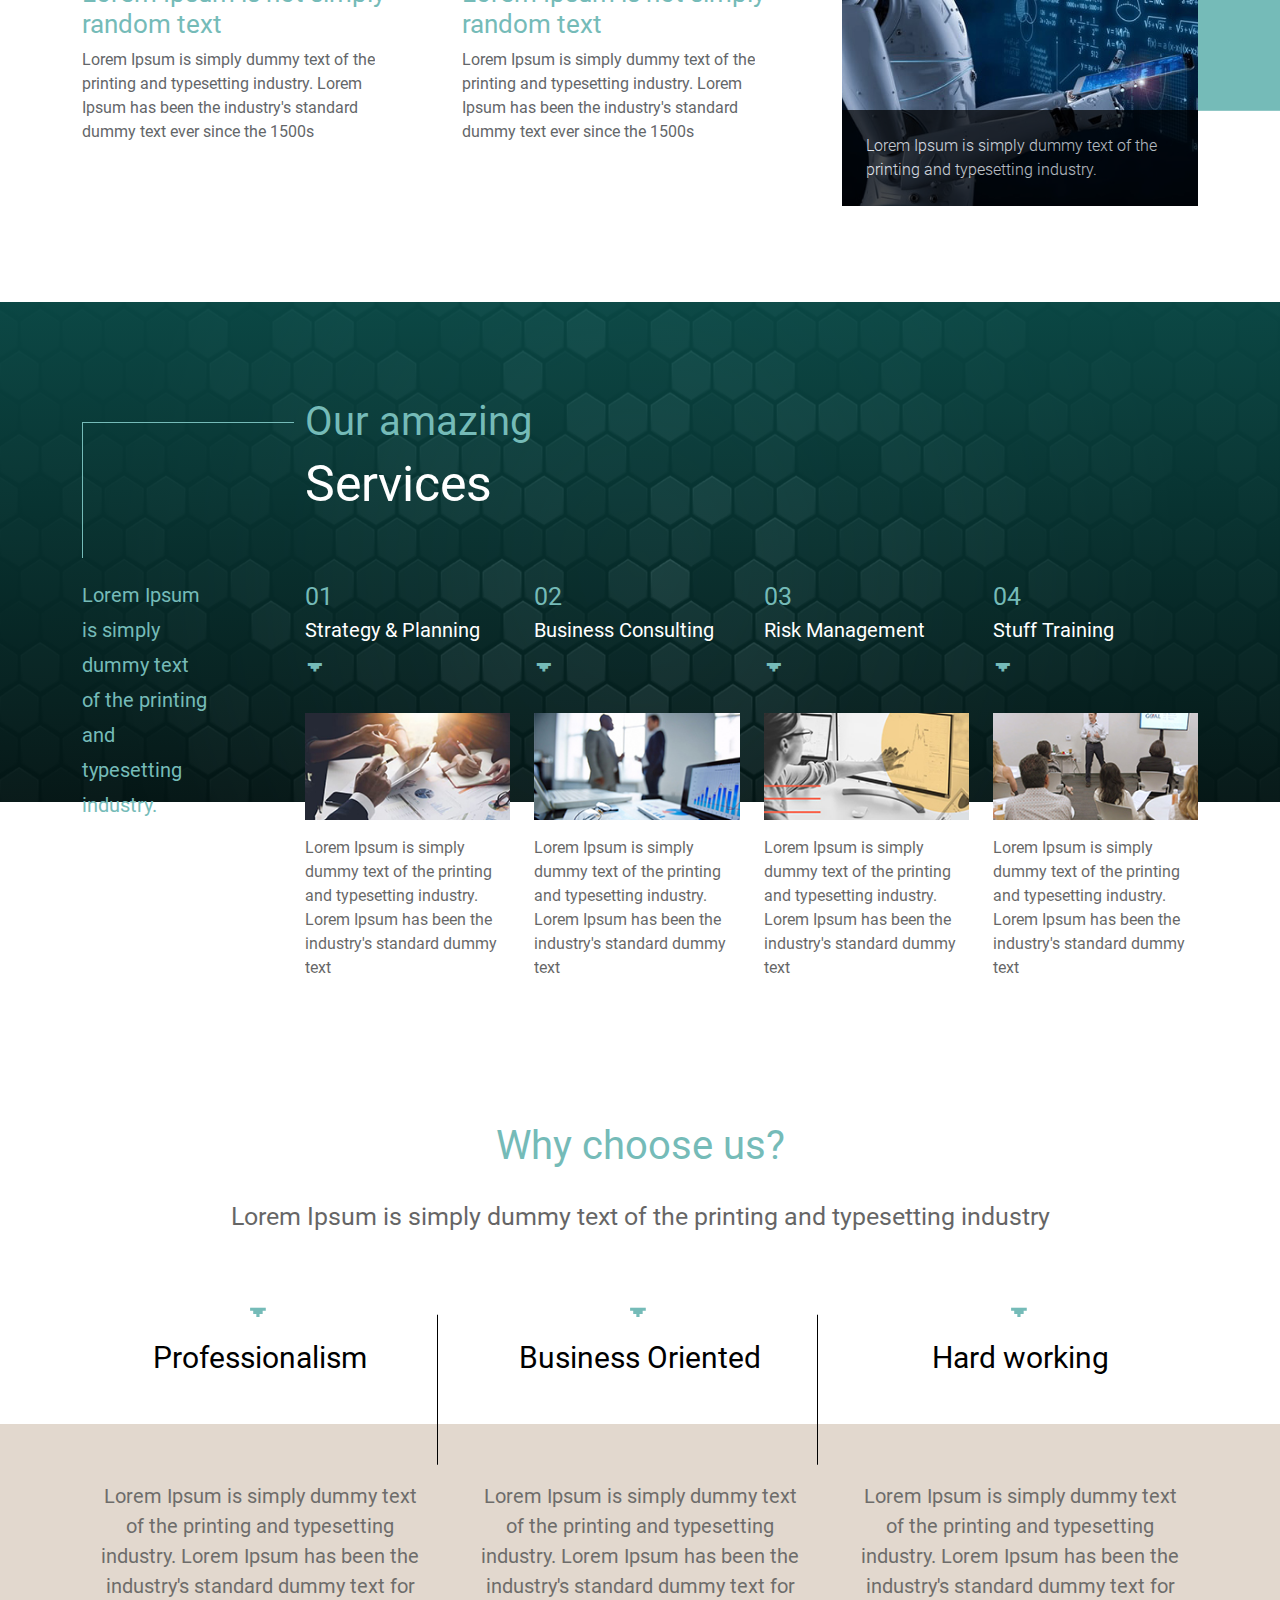
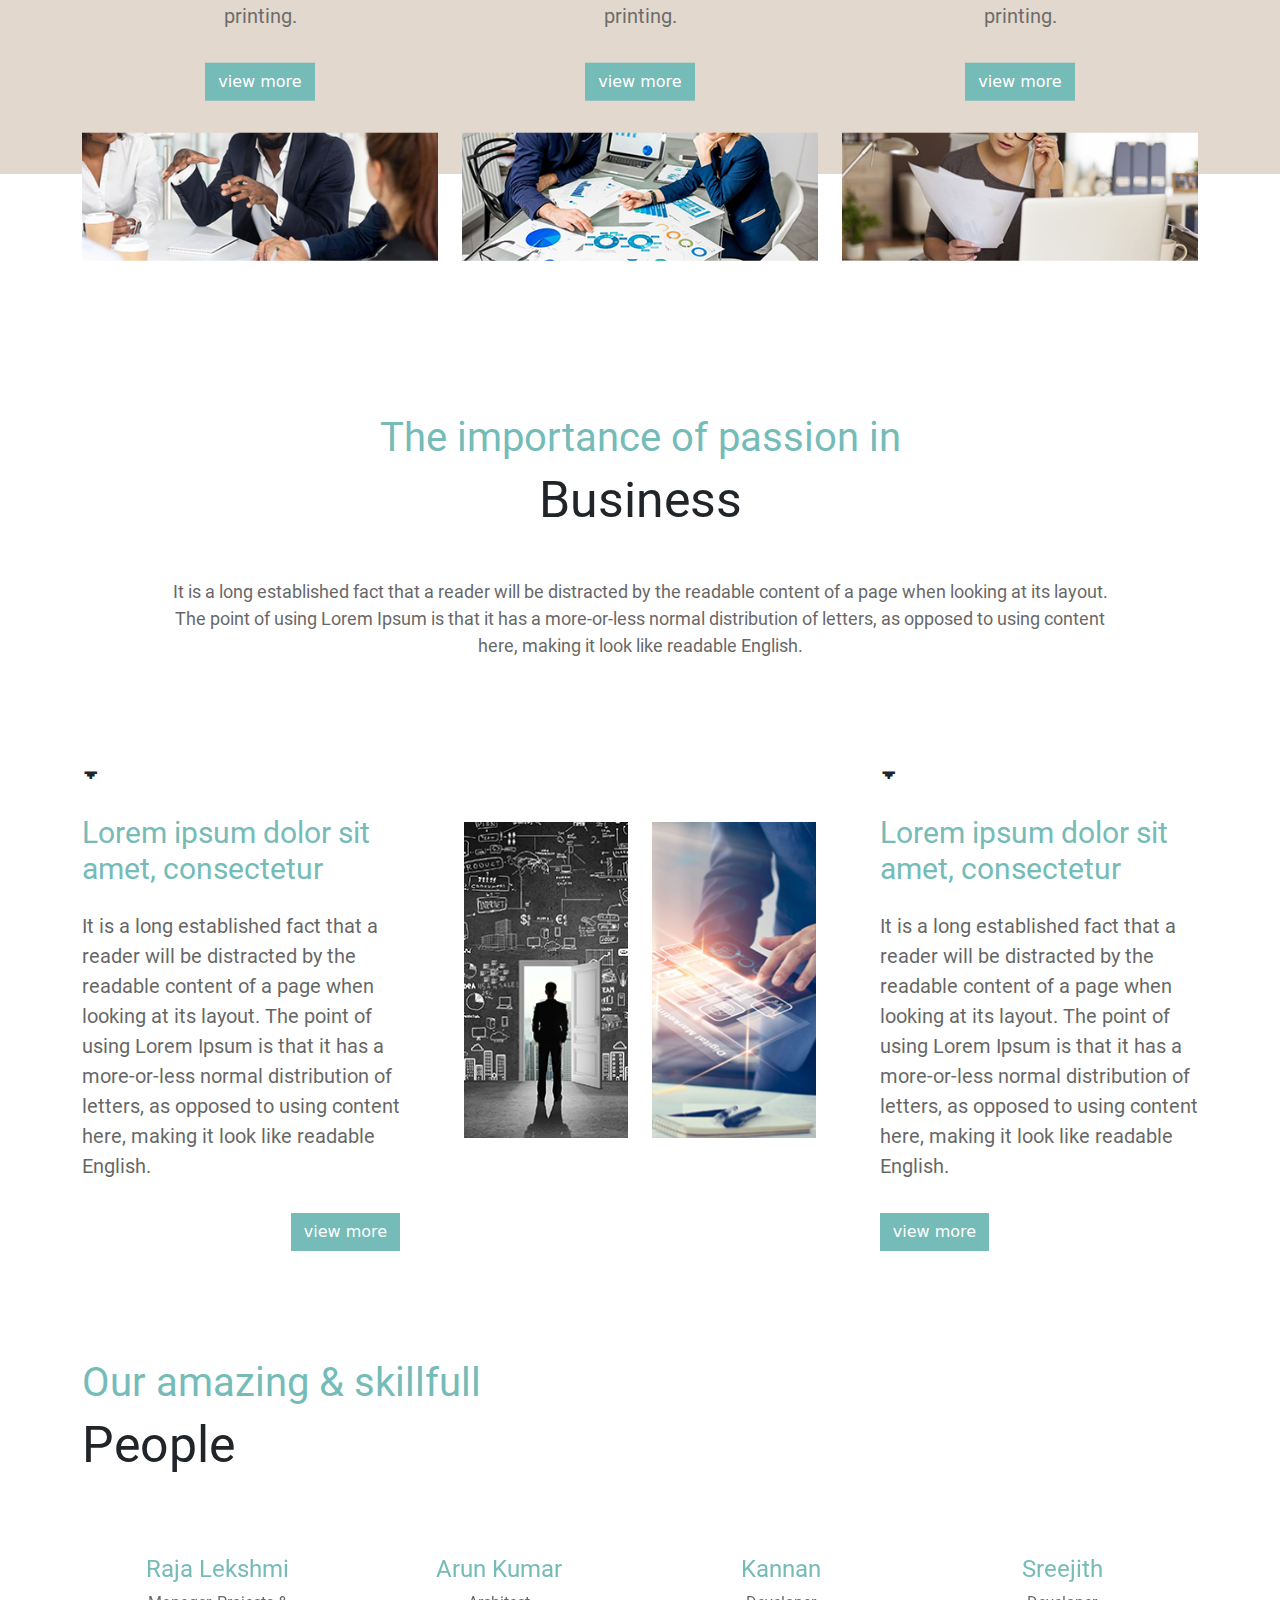
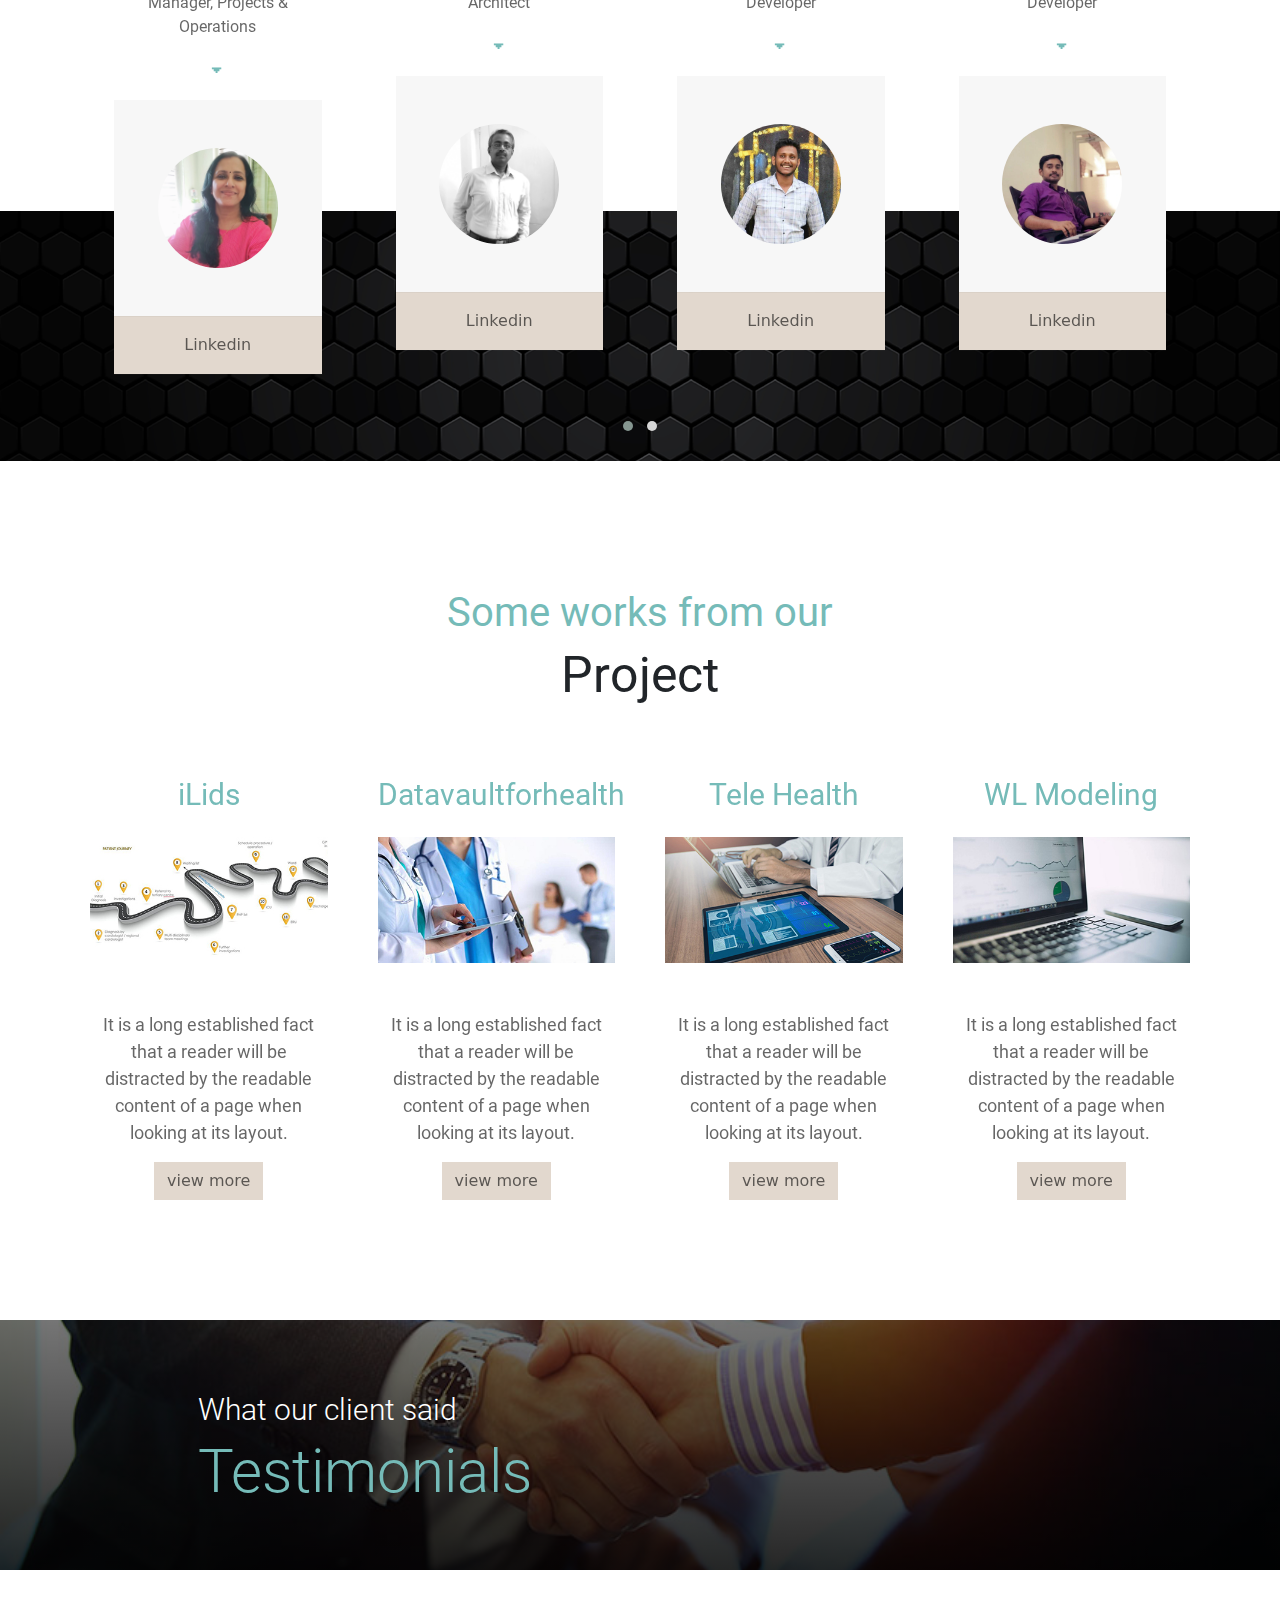
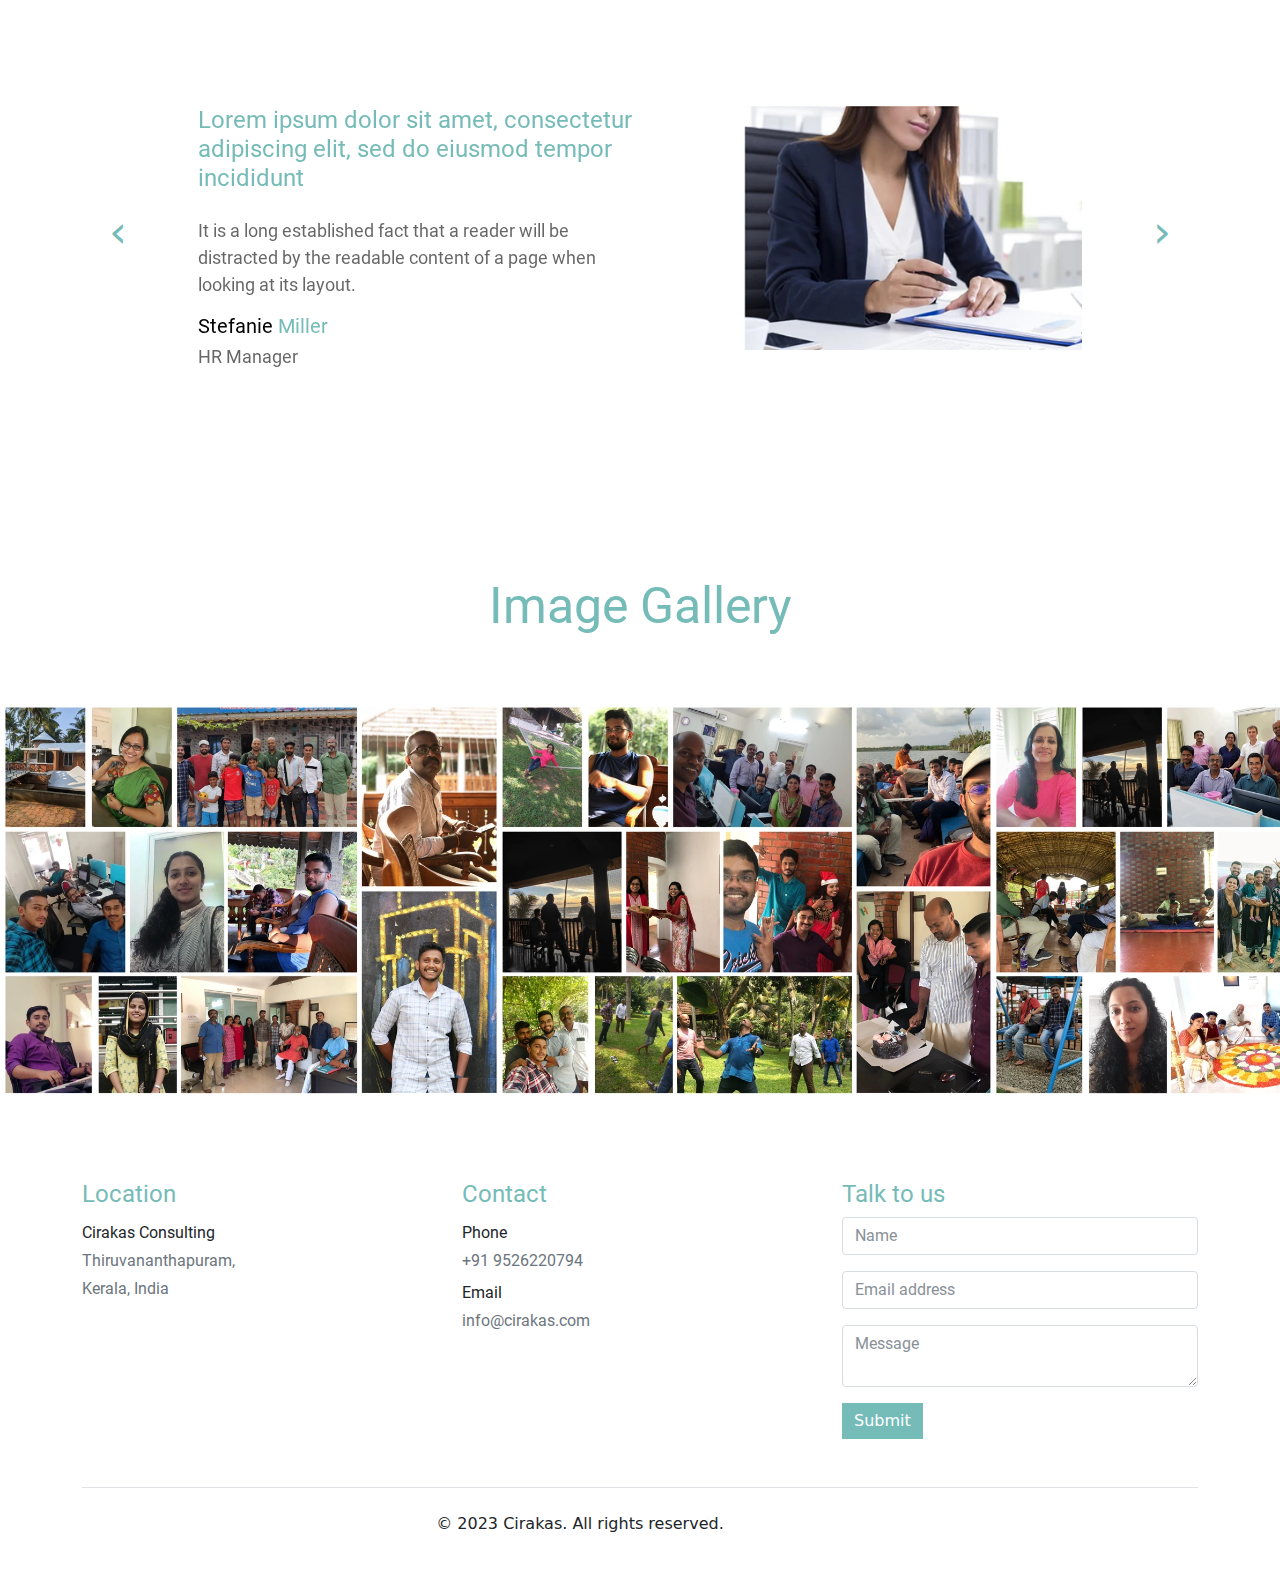
==== commit a35a58b0: "Add files via upload" ====
--- a/index.html
+++ b/index.html
@@ -15,6 +15,7 @@
     <script src="js/bootstrap.bundle.min.js"></script>
     <script src="js/jquery.min.js"></script>
     <script src="js/owl.carousel.js"></script>
+    <script src="js/particles.js"></script>
 </head>
 
 <body>
@@ -60,6 +61,9 @@
 
       <section class="section">
 	        <div class="bg-cover"></div>
+	        <div id="particles-js">
+	        	<canvas class="particles-js-canvas-el" width="1482" height="848" style="width: 100%; height: 100%;"></canvas>
+	        </div>
 	        <div class="bg-overlay">
 	            <div class="container position-relative zindex-2 pt-5 pb-md-2 pb-lg-4 pb-xl-5">
           <div class="row pt-3 pb-2 py-md-4">
@@ -700,6 +704,102 @@
 	  e.preventDefault();
 	  $('html, body').animate({scrollTop:0}, '300');
 	});
+	particlesJS("particles-js", {
+  "particles": {
+    "number": {
+      "value": 100,
+      "density": {
+        "enable": true,
+        "value_area":1000
+      }
+    },
+    "color": {
+      "value": ["#aa73ff", "#f8c210", "#83d238", "#33b1f8"]
+    },
+    
+    "shape": {
+      "type": "circle",
+      "stroke": {
+        "width": 0,
+        "color": "#fff"
+      },
+      "polygon": {
+        "nb_sides": 5
+      },
+      "image": {
+        "src": "img/github.svg",
+        "width": 100,
+        "height": 100
+      }
+    },
+    "opacity": {
+      "value": 0.6,
+      "random": false,
+      "anim": {
+        "enable": false,
+        "speed": 1,
+        "opacity_min": 0.1,
+        "sync": false
+      }
+    },
+    "size": {
+      "value": 2,
+      "random": true,
+      "anim": {
+        "enable": false,
+        "speed": 40,
+        "size_min": 0.1,
+        "sync": false
+      }
+    },
+    "line_linked": {
+      "enable": true,
+      "distance": 120,
+      "color": "#ffffff",
+      "opacity": 0.4,
+      "width": 1
+    },
+  },
+  "interactivity": {
+    "detect_on": "canvas",
+    "events": {
+      "onhover": {
+        "enable": true,
+        "mode": "grab"
+      },
+      "onclick": {
+        "enable": false
+      },
+      "resize": true
+    },
+    "modes": {
+      "grab": {
+        "distance": 140,
+        "line_linked": {
+          "opacity": 1
+        }
+      },
+      "bubble": {
+        "distance": 400,
+        "size": 40,
+        "duration": 2,
+        "opacity": 8,
+        "speed": 3
+      },
+      "repulse": {
+        "distance": 200,
+        "duration": 0.4
+      },
+      "push": {
+        "particles_nb": 4
+      },
+      "remove": {
+        "particles_nb": 2
+      }
+    }
+  },
+  "retina_detect": true
+});
 </script>
 </body>
 </html>--- a/css/style.css
+++ b/css/style.css
@@ -62,6 +62,16 @@
 }
 
 /*header*/
+#particles-js{
+  width: 100%;
+  height: 100%;
+  position: absolute;
+    top: 0;
+    bottom: 0;
+    left: 0;
+    right: 0;
+    opacity: 50%;
+}
 #menu-center ul li {
     list-style: none;
     margin: 0 30px 0 0;
@@ -105,7 +115,6 @@
     font-family: Roboto-Light;
 }
 .nav-masthead{
-    border-bottom: solid 0.10rem var(--primary);
     transition-duration: 1s;
     width: 55%;
     right: 10%;
